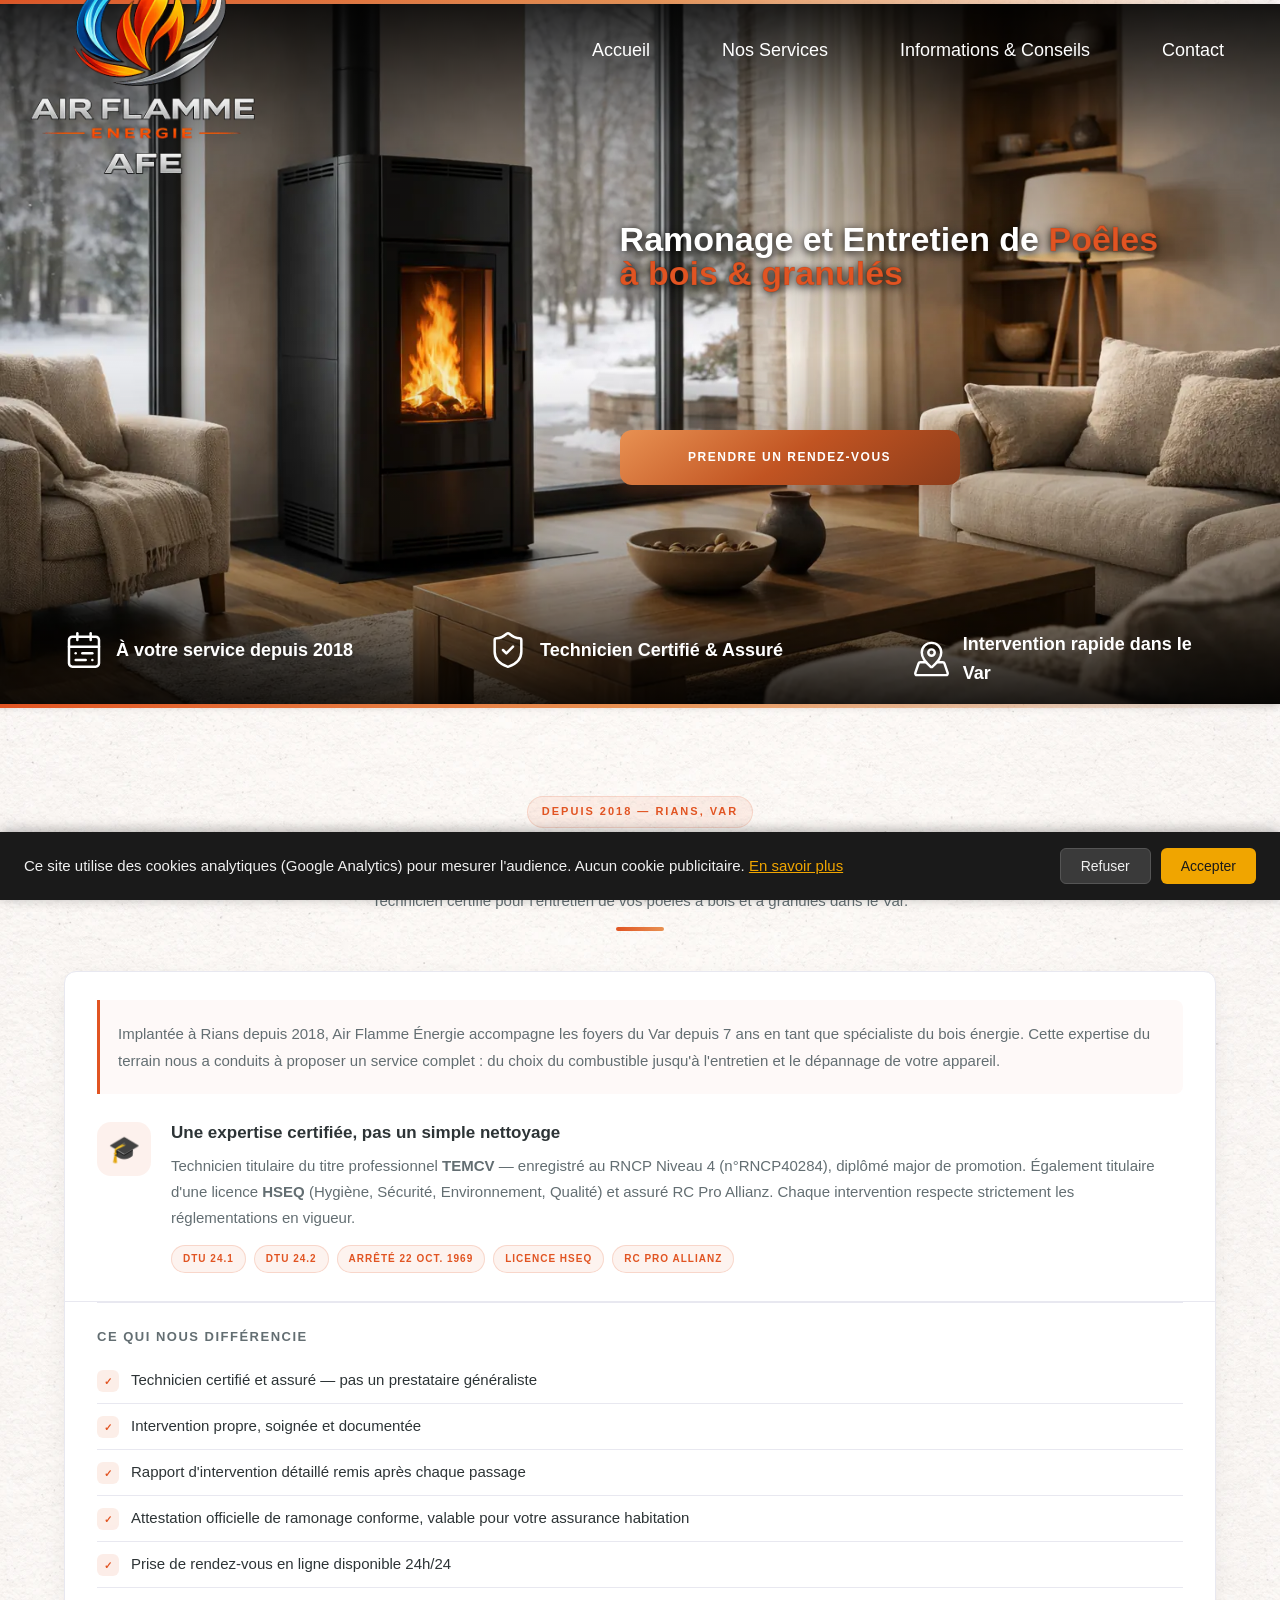
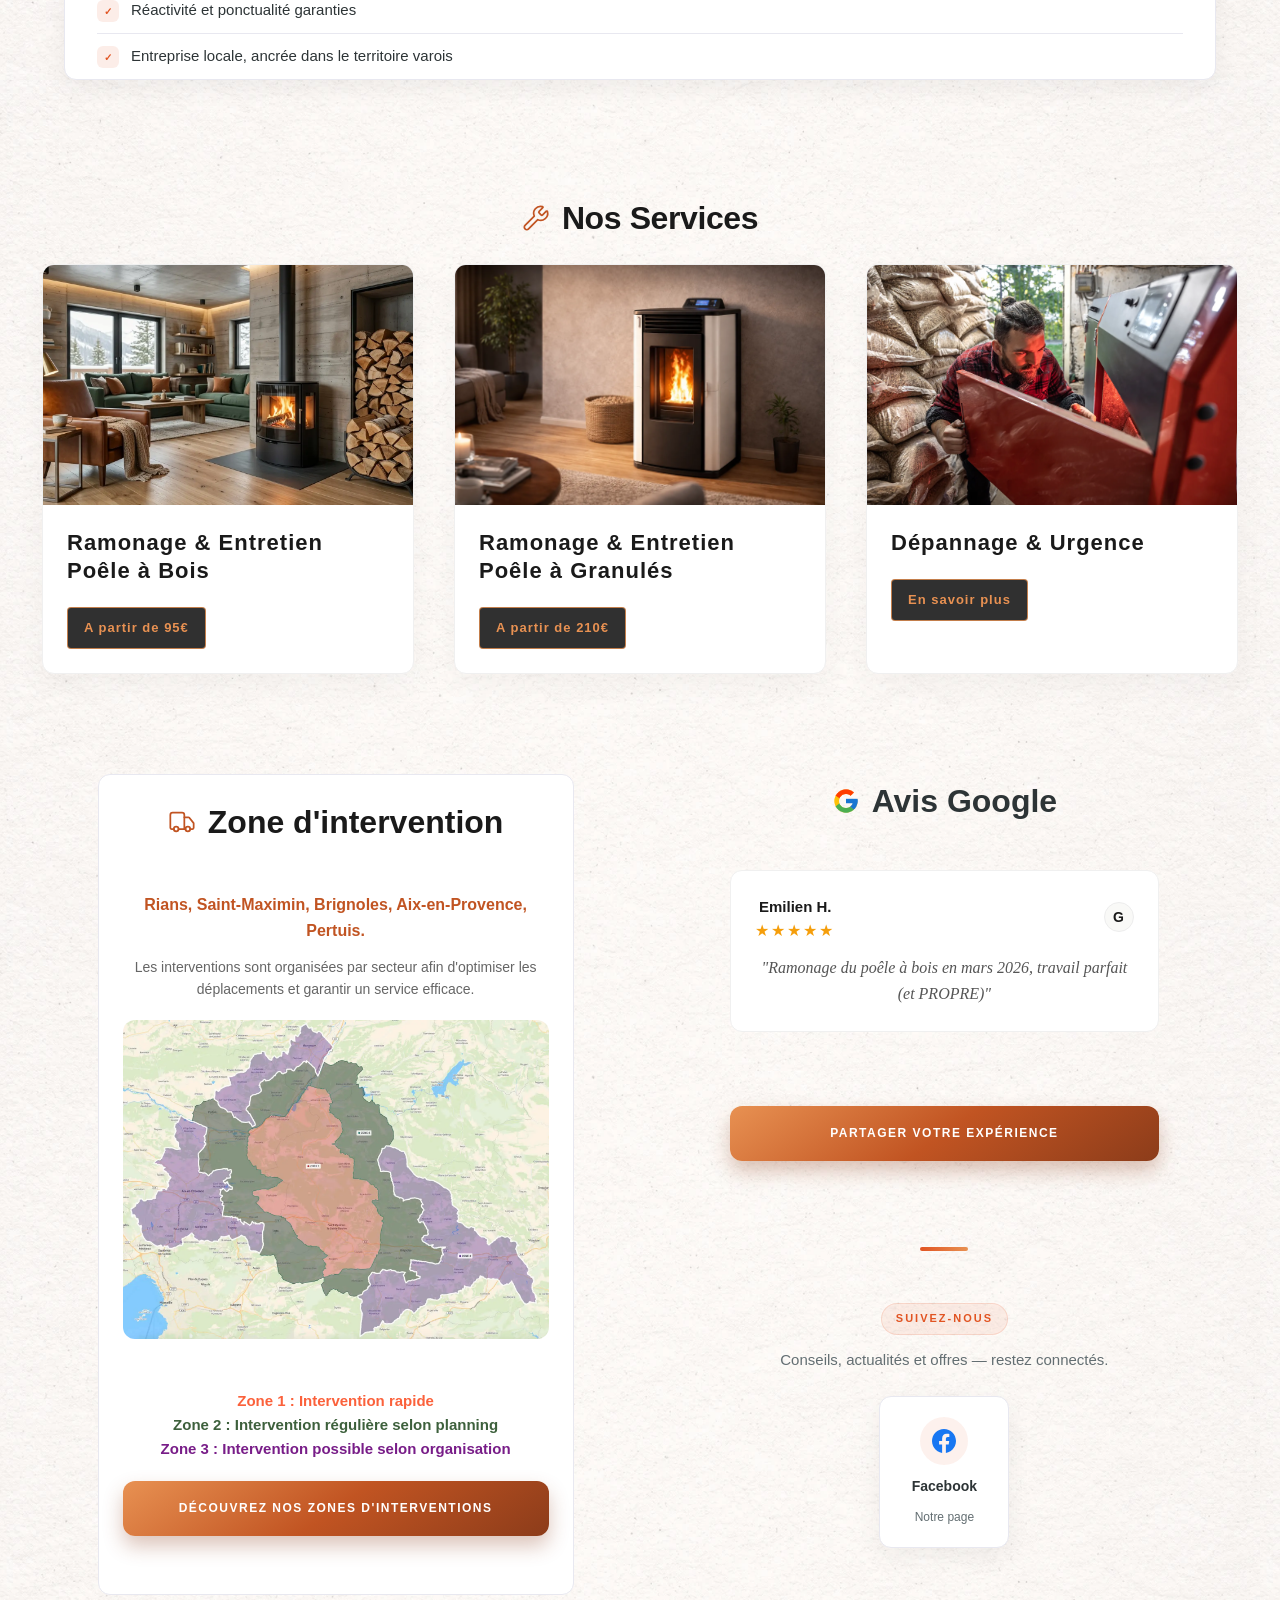
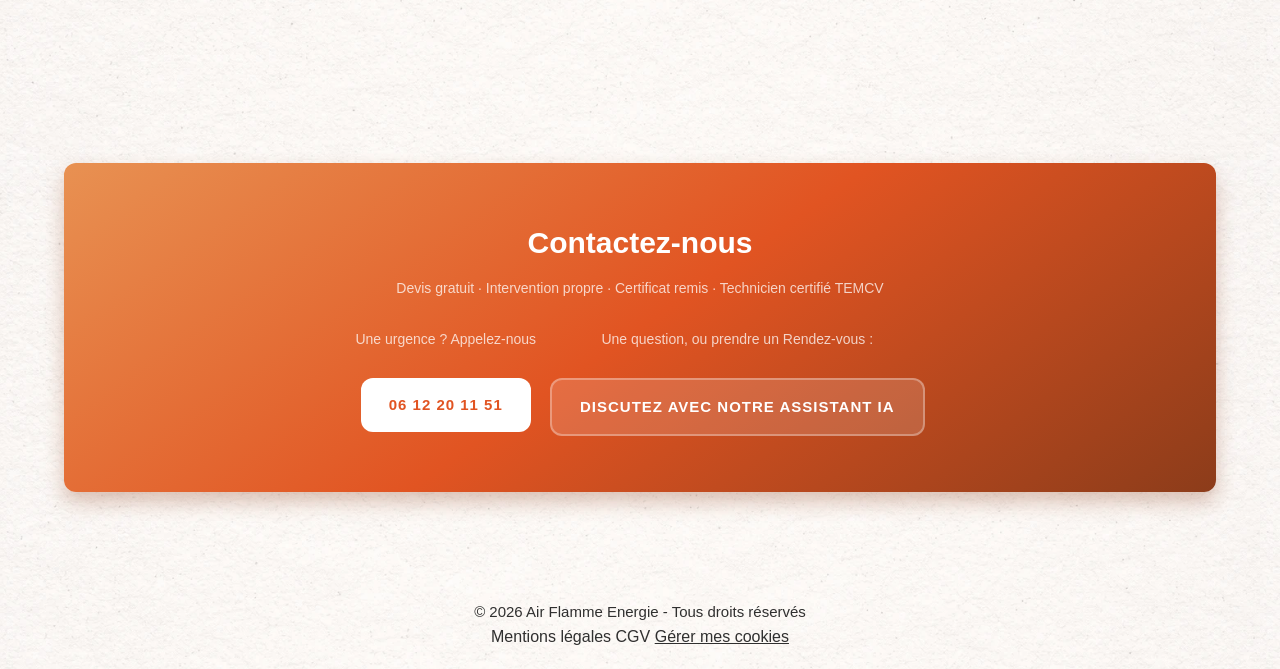
==== index.html @ 43561077 "clarification prix" ====
<!DOCTYPE html>
<html lang="fr">

<head>

<meta charset="UTF-8">
<meta name="viewport" content="width=device-width, initial-scale=1.0">

<!-- TITLE & META -->
<title>Air Flamme Énergie | Ramonage & Entretien Poêle à Bois et Granulés — Var (83)</title>
<meta name="description" content="Technicien certifié TEMCV dans le Var. Ramonage et entretien poêle à bois et granulés à Saint-Maximin, Rians, Brignoles. Certificat remis après intervention. Devis gratuit — 06 12 20 11 51">
<meta name="robots" content="index, follow">
<meta name="author" content="Air Flamme Énergie">
<meta name="keywords" content="ramonage Var, entretien poêle bois granulés, ramoneur Saint-Maximin, ramoneur Brignoles, ramoneur Rians, technicien TEMCV 83">

<!-- CANONICAL -->
<link rel="canonical" href="https://www.airflammeenergie.fr/" />

<!-- OPEN GRAPH (partage Facebook, WhatsApp, LinkedIn) -->
<meta property="og:type" content="website">
<meta property="og:locale" content="fr_FR">
<meta property="og:site_name" content="Air Flamme Énergie">
<meta property="og:title" content="Air Flamme Énergie | Ramonage Poêle à Bois et Granulés — Var (83)">
<meta property="og:description" content="Technicien certifié TEMCV dans le Var. Ramonage et entretien poêle à bois et granulés. Devis gratuit — 06 12 20 11 51">
<meta property="og:url" content="https://www.airflammeenergie.fr/">
<meta property="og:image" content="https://www.airflammeenergie.fr/assets/images/og-image.webp">
<meta property="og:image:width" content="1200">
<meta property="og:image:height" content="630">
<meta property="og:image:alt" content="Air Flamme Énergie - Ramonage et entretien poêle à bois et granulés dans le Var">

<!-- TWITTER CARD -->
<meta name="twitter:card" content="summary_large_image">
<meta name="twitter:title" content="Air Flamme Énergie | Ramonage Poêle à Bois et Granulés — Var (83)">
<meta name="twitter:description" content="Technicien certifié TEMCV dans le Var. Ramonage et entretien poêle à bois et granulés. Devis gratuit — 06 12 20 11 51">
<meta name="twitter:image" content="https://www.airflammeenergie.fr/assets/images/og-image.webp">

<!-- FAVICON -->
<link rel="icon" type="image/png" href="assets/icons/logo-favicon-airflamme.png">
<link rel="apple-touch-icon" href="assets/icons/appletouch-icon-airflamme.png">

<!-- CSS -->
<link rel="stylesheet" href="css/style.css">
<link rel="stylesheet" href="css/layout.css">
<link rel="stylesheet" href="css/components.css">
<link rel="stylesheet" href="css/responsive.css">

<!-- JSON-LD — LocalBusiness (Schema.org) -->
<script type="application/ld+json">
{
"@context": "https://schema.org",
"@type": "LocalBusiness",
"name": "Air Flamme Énergie",
"description": "Ramonage et entretien de poêles à bois et granulés dans le Var. Technicien certifié TEMCV RNCP Niveau 4. Certificat de ramonage conforme remis après chaque intervention.",
"url": "https://www.airflammeenergie.fr",
"telephone": "+33612201151",
"email": "contact@airflamme.fr",
"image": "https://www.airflammeenergie.fr/assets/images/og-image.webp",
"logo": "https://www.airflammeenergie.fr/assets/icons/logo-airflamme-horizontal.webp",
"address": {
    "@type": "PostalAddress",
    "streetAddress": "330 route de Pourrières",
    "addressLocality": "Rians",
    "postalCode": "83560",
    "addressCountry": "FR"
},
"geo": {
    "@type": "GeoCoordinates",
    "latitude": 43.6089,
    "longitude": 5.9167
},
"areaServed": [
    {"@type": "City", "name": "Rians"},
    {"@type": "City", "name": "Saint-Maximin-la-Sainte-Baume"},
    {"@type": "City", "name": "Brignoles"},
    {"@type": "City", "name": "Pertuis"},
    {"@type": "City", "name": "Aix-en-Provence"},
    {"@type": "AdministrativeArea", "name": "Var"}
],
"priceRange": "€€",
"knowsAbout": [
    "Ramonage de conduits de fumée",
    "Entretien poêle à bois",
    "Entretien poêle à granulés",
    "Dépannage appareils à combustion",
    "Certification TEMCV RNCP Niveau 4"
],
"openingHoursSpecification": [{
    "@type": "OpeningHoursSpecification",
    "dayOfWeek": ["Monday","Tuesday","Wednesday","Thursday","Friday"],
    "opens": "08:00",
    "closes": "18:00"
}],
"hasOfferCatalog": {
    "@type": "OfferCatalog",
    "name": "Services de ramonage et entretien",
    "itemListElement": [
    {
        "@type": "Offer",
        "itemOffered": {
        "@type": "Service",
        "name": "Entretien Poêle à Bois",
        "description": "Ramonage et entretien complet poêle à bois, insert, foyer fermé, cuisinière. Certificat de ramonage conforme remis."
        },
        "price": "95",
        "priceCurrency": "EUR"
    },
    {
        "@type": "Offer",
        "itemOffered": {
        "@type": "Service",
        "name": "Entretien Poêle à Granulés",
        "description": "Entretien complet poêle à pellets toutes marques, ramonage inclus, certificat remis."
        },
        "price": "210",
        "priceCurrency": "EUR"
    },
    {
        "@type": "Offer",
        "itemOffered": {
        "@type": "Service",
        "name": "Dépannage & Diagnostic",
        "description": "Diagnostic et réparation de pannes sur poêles à bois et granulés, toutes marques."
        },
        "priceSpecification": {
        "@type": "PriceSpecification",
        "description": "Devis gratuit, déplacement et diagnostic facturés"
        }
    }
    ]
},
"sameAs": [
    "https://www.google.com/maps/place/?q=place_id:0x12c97f58e022799b:0x99cba360c6efefdb"
    "https://www.facebook.com/airflamme"
]
}
</script>

<!-- COOKIES -->
<script src="js/cookies.js" defer></script>

</head>

    <body>

        <!-- HEADER -->

        <header>
            <a href="index.html" class="logo">
                <picture>
                    <source srcset="assets/icons/logo-airflamme-horizontal.webp" media="(min-width: 768px)">
                    <img src="assets/icons/logo-airflamme-vertical.webp" alt="air flamme energie - expert ramonneur">
                </picture>
            </a>

            <nav class="navbar">
                <ul class="nav-menu" id="nav-menu">
                    <li><a href="index.html">Accueil</a></li>
                    <li><a href="pages/nos-services/index.html">Nos Services</a></li>
                    <li><a href="pages/informations-et-conseils/index.html">Informations & Conseils</a></li>
                    <li><a href="pages/contact/index.html">Contact</a></li>
                </ul>
            </nav>

            <button class="burger-btn" id="burger-btn" aria-label="Ouvrir le menu" aria-expanded="false">
                <span></span>
                <span></span>
                <span></span>
            </button>
        </header>

        <main>
            <!-- HERO -->
            <div class="accent-bar"></div>
            <section class="hero" class="infos-hero">
                <div class="hero-content">
                    <h1 class="hero-title">
                        Ramonage et Entretien de
                        <span>Poêles à bois & granulés</span>
                    </h1>

                    <div class="hero-actions">
                        <a class="btn" href="pages/contact/index.html">Prendre un rendez-vous</a>
                    </div>
                </div>

                <section class="container features">

                    <div class="feature">
                        <div class="feature-icons">
                            <img src="assets/icons/calendar-range.svg" alt="icon calendar">
                        </div>
                        <div class="txt-feature">
                            <h3>À votre service depuis 2018</h3>
                        </div>
                    </div>

                    <div class="feature">
                        <div class="feature-icons">
                            <img src="assets/icons/shield-check.svg" alt="icon shield">
                        </div>
                        <div class="txt-feature">
                            <h3>Technicien Certifié & Assuré</h3>
                        </div>
                    </div>

                    <div class="feature">
                        <div class="feature-icons">
                            <img src="assets/icons/map-pinned.svg" alt="icon map">
                        </div>
                        <div class="txt-feature">
                            <h3>Intervention rapide dans le Var</h3>
                        </div>
                    </div>
                </section>
            </section>
            <div class="accent-bar"></div>

            <!-- SECTION PRÉSENTATION -->
            <section class="container section-wrap pres-section">
                <div class="section-header">
                    <span class="section-tag">Depuis 2018 — Rians, Var</span>
                    <h2>Air Flamme Énergie — <span>Expert ramonage & entretien</span></h2>
                    <p>Technicien certifié pour l'entretien de vos poêles à bois et à granulés dans le Var.</p>
                    <div class="title-bar"></div>
                </div>

                <div class="pres-card" itemscope itemtype="https://schema.org/LocalBusiness">

                    <!-- Intro -->
                    <p class="pres-intro" itemprop="description">
                        Implantée à Rians depuis 2018, Air Flamme Énergie accompagne les foyers du Var depuis 7 ans en tant que spécialiste du bois énergie. Cette expertise du terrain nous a conduits à proposer un service complet : du choix du combustible jusqu'à l'entretien et le dépannage de votre appareil.
                    </p>

                    <!-- Bloc certification -->
                    <div class="pres-block">
                        <div class="pres-block-icon" aria-hidden="true">🎓</div>
                        <div class="pres-block-body">
                            <h3>Une expertise certifiée, pas un simple nettoyage</h3>
                            <p>Technicien titulaire du titre professionnel <strong>TEMCV</strong> — enregistré au RNCP Niveau 4 
                            (n°RNCP40284), diplômé major de promotion. Également titulaire d'une licence <strong>HSEQ</strong> 
                            (Hygiène, Sécurité, Environnement, Qualité) et assuré RC Pro Allianz. Chaque intervention respecte strictement les réglementations en vigueur.</p>
                            <div class="pres-badges">
                                <span class="pres-badge">DTU 24.1</span>
                                <span class="pres-badge">DTU 24.2</span>
                                <span class="pres-badge">Arrêté 22 oct. 1969</span>
                                <span class="pres-badge">Licence HSEQ</span>
                                <span class="pres-badge">RC Pro Allianz</span>
                            </div>
                        </div>
                    </div>

                    <hr class="pres-divider">

                    <!-- Ce qui nous différencie -->
                    <h3 class="pres-diff-title">Ce qui nous différencie</h3>
                    <ul class="pres-list">
                        <li><span class="pres-check" aria-hidden="true">✓</span>Technicien certifié et assuré — pas un prestataire généraliste</li>
                        <li><span class="pres-check" aria-hidden="true">✓</span>Intervention propre, soignée et documentée</li>
                        <li><span class="pres-check" aria-hidden="true">✓</span>Rapport d'intervention détaillé remis après chaque passage</li>
                        <li><span class="pres-check" aria-hidden="true">✓</span>Attestation officielle de ramonage conforme, valable pour votre assurance habitation</li>
                        <li><span class="pres-check" aria-hidden="true">✓</span>Prise de rendez-vous en ligne disponible 24h/24</li>
                        <li><span class="pres-check" aria-hidden="true">✓</span>Réactivité et ponctualité garanties</li>
                        <li><span class="pres-check" aria-hidden="true">✓</span>Entreprise locale, ancrée dans le territoire varois</li>
                    </ul>
                </div>
            </section>
            <!-- SERVICES -->

            <section class="services">
            
                <div class="title-services">
                    <div class="title-wrapper">
                        <img src="assets/icons/wrench.svg" alt="icon wrench" class="wrench-icon">
                        <h2 class="services-main-title">Nos Services</h2>
                    </div>
                </div>

                <div class="cards-wrapper">

                    <!-- SERVICE -->

                    <a href="pages/nos-services/index.html" class="service-card">

                        <div class="service-content">
                            <img src="assets/images/poele-bois.webp" alt="Ramonnage poêle à bois" loading="lazy" width="400" height="300">
                        </div>

                        <div class="service-info">
                            <h3 class="service-title">Ramonage & Entretien Poêle à Bois</h3>
                            <span class="price">A partir de 95€</span>
                        </div>

                    </a>

                    <!-- SERVICE -->

                    <a href="pages/nos-services/index.html" class="service-card">

                        <div class="service-content">
                            <img src="assets/images/poele-granule.webp" alt="Ramonnage poêle à granules" loading="lazy" width="400" height="300">

                        </div>

                        <div class="service-info">
                            <h3 class="service-title">Ramonage & Entretien Poêle à Granulés</h3>
                            <span class="price">A partir de 210€</span>
                        </div>

                    </a>

                    <!-- SERVICE -->

                    <a href="pages/nos-services/index.html" class="service-card">

                        <div class="service-content">
                            <img src="assets/images/technicien-intervention.webp" alt="Technicien en intervention" loading="lazy" width="400" height="300">
                        </div>

                        <div class="service-info">
                            <h3 class="service-title">Dépannage & Urgence</h3>
                            <span class="price">En savoir plus</span>
                        </div>
                    </a>
                </div>
            </section>


            <section class="desktop-split-layout">

                <!-- ZONE -->
                <section class="zone premium-section">
                    <div class="container zone-content">
                        <div class="zone-card">
                            <div class="inline-title-wrapper">
                                <img src="assets/icons/truck.svg" class="premium-icon" alt="icon truck">
                                <h2>Zone d'intervention</h2>
                            </div>
                            
                            <p class="highlight-cities">
                                Rians, Saint-Maximin, Brignoles, Aix-en-Provence, Pertuis.
                            </p>
                            <p class="text-muted">
                                Les interventions sont organisées par secteur afin d'optimiser les déplacements et garantir un service efficace.
                            </p>

                            <div class="map-var">
                                <img src="assets/images/carte-var.webp" alt="Carte zone d'intervention dans le Var" loading="lazy" width="600" height="400">
                            </div>

                            <div class="zone-perim">
                                
                                <p class="zone1">Zone 1 : Intervention rapide</p>
                                <p class="zone2">Zone 2 : Intervention régulière selon planning</p>
                                <p class="zone3">Zone 3 : Intervention possible selon organisation</p>

                                <a class="btn" href="pages/contact/index.html#zone-inter">découvrez nos zones d'interventions</a>
                            </div>
                        </div>
                    </div>
                </section>

                <!-- TESTIMONIALS -->

                <section class="testimonials premium-section">
                    <div class="container">
                        
                        <div class="section-header">
                            <div class="inline-title-wrapper">
                                <img src="assets/icons/icon google.png" class="premium-icon" alt="icon badge check">
                                <h2>Avis Google</h2>
                            </div>

                            <ul class="testimonial-grid">
                                
                                <li class="testimonial-item">
                                    <article class="testimonial-card">
                                        <div class="testimonial-header">
                                            <figure class="testimonial-user">
                                                <figcaption class="user-info">
                                                    <strong>Emilien H.</strong>
                                                    <div class="stars" role="img" aria-label="5 étoiles sur 5">
                                                        <span aria-hidden="true">★★★★★</span>
                                                    </div>
                                                </figcaption>
                                            </figure>
                                            <span class="google-badge" aria-hidden="true">G</span> 
                                        </div>
                                        <blockquote class="testimonial-text">
                                            <p>"Ramonage du poêle à bois en mars 2026, travail parfait (et PROPRE)"</p>
                                        </blockquote>
                                    </article>
                                </li>
                            <!--

                                <li class="testimonial-item">
                                    <article class="testimonial-card">
                                        <div class="testimonial-header">
                                            <figure class="testimonial-user">
                                                <img src="" alt="Photo de Sophie D." loading="lazy" width="48" height="48">
                                                <figcaption class="user-info">
                                                    <strong>Sophie D.</strong>
                                                    <div class="stars" role="img" aria-label="5 étoiles sur 5">
                                                        <span aria-hidden="true">★★★★★</span>
                                                    </div>
                                                </figcaption>
                                            </figure>
                                            <span class="google-badge" aria-hidden="true">G</span>
                                        </div>
                                        <blockquote class="testimonial-text">
                                            <p>"Travail soigné, je suis très satisfaite."</p>
                                        </blockquote>
                                    </article>
                                </li>
                            </ul>
                            -->

                            <div class="exp-action">
                                <a class="btn" href="https://www.google.com/search?sca_esv=52ef59f19557e67d&si=AL3DRZEsmMGCryMMFSHJ3StBhOdZ2-6yYkXd_doETEE1OR-qOYk616eAifXXia5OUUxE3U9k6UPntfvb4KqiWyxkUoZ9tZBvYVr56PYVTcsZWQHyB9H8wUVDkLfHjzPNC9e0OVTAKG3RNyVh3RBN9j8A5lQaKUuuLA%3D%3D&q=Air+Flamme+%C3%89nergie+Avis&sa=X&ved=2ahUKEwi28u68ufOTAxU8P_sDHRR_MicQ0bkNegQIOxAH&biw=920&bih=873&dpr=2" target="_blank" rel="noopener" aria-label="Partager votre expérience sur Google">
                                    Partager votre expérience
                                </a>
                            </div>

                            <!-- ── RÉSEAUX SOCIAUX ── -->
                            <div class="social-divider"></div>

                            <div class="social-inner">
                                <span class="section-tag">Suivez-nous</span>
                                <p class="social-sub">Conseils, actualités et offres — restez connectés.</p>
                            </div>

                            <div class="social-cards">

                                <a href="https://www.facebook.com/airflamme" target="_blank" rel="noopener" class="social-card" aria-label="Suivez-nous sur Facebook">
                                    <div class="social-icon fb">
                                        <img src="assets/icons/facebook.svg" alt="" aria-hidden="true" width="24" height="24">
                                    </div>
                                    <span class="social-card-name">Facebook</span>
                                    <span class="social-card-hint">Notre page</span>
                                </a>
                                
                                <!--
                                <a href="https://www.instagram.com/airflammeenergie" target="_blank" rel="noopener" class="social-card" aria-label="Suivez-nous sur Instagram">
                                    <div class="social-icon ig">
                                        <img src="assets/icons/instagram.svg" alt="" aria-hidden="true" width="24" height="24">
                                    </div>
                                    <span class="social-card-name">Instagram</span>
                                    <span class="social-card-hint">Nos réalisations</span>
                                </a>

                                <a href="https://www.google.com/search?q=Air+Flamme+%C3%89nergie+Avis" target="_blank" rel="noopener" class="social-card" aria-label="Voir nos avis Google">
                                    <div class="social-icon gmap">
                                        <img src="assets/icons/icon google.png" alt="" aria-hidden="true" width="24" height="24">
                                    </div>
                                    <span class="social-card-name">Google</span>
                                    <span class="social-card-hint">Nos avis ★★★★★</span>
                                </a>
                                -->
                            </div>

                            <!-- ── FIN RÉSEAUX SOCIAUX ── -->

                        </div>
                    </div>
                </section>
            </section>
            
                <!-- CONTACT -->

            <section class="section-wrap light-bg">
                <div class="container">
                    <div class="cta-band">
                        <h2>Contactez-nous</h2>
                        <p>Devis gratuit · Intervention propre · Certificat remis · Technicien certifié TEMCV</p>
                        <div class="cta-buttons">
                            <div>
                                <p class="text-muted">Une urgence ? Appelez-nous </p>
                                <a href="tel:+33612201151" class="btn-white">06 12 20 11 51</a>
                            </div>
                            <div>
                                <p class="text-muted">Une question, ou prendre un Rendez-vous : </p>
                                <a href="pages/contact/index.html" class="btn-ghost">Discutez avec notre assistant IA</a>
                            </div>
                        </div>
                    </div>
                </div>
            </section>
        </main>

        <!-- FOOTER -->

        <footer>
            <p>© 2026 Air Flamme Energie - Tous droits réservés</p>
            <a href="pages/mentions-legales/">Mentions légales</a>
            <a href="pages/cgv/">CGV</a>
            <button onclick="resetCookieConsent()" style="background:none;border:none;color:inherit;font-size:inherit;cursor:pointer;text-decoration:underline;padding:0;font-family:inherit;">Gérer mes cookies</button>
        </footer>

        <script src="js/burger.js"></script>

        <!-- WIDGET LÉA — BULLE DISCRÈTE -->
        <script
        src="https://limova-web-sltj.onrender.com/scripts/chatbot-loader.js"
        data-connection-id="f43f6b8c-7ca1-4249-8f1b-59e5aa2eded3">
        </script>

    </body>

</html>
---- css/style.css ----
/* ============================================================
   STYLE.CSS — Base globale (variables, reset, typographie)
   Mobile-first · Sans doublons
   ============================================================ */


/* ── RESET ── */

*, *::before, *::after {
    box-sizing: border-box;
    margin: 0;
    padding: 0;
}

html, body {
    overflow-x: hidden;
}

body {
    font-family: "Segoe UI", Arial, sans-serif;
    background-image: url(../assets/images/background-light.webp);
    background-repeat: repeat;
    background-size: 1260px auto;
    background-color: var(--light);
    color: #333;
    line-height: 1.6;
}

/* Corrige le chatbot (iframe injectée) */
iframe[src*="embeddedChatbot"] {
    position: fixed !important;
    right: 8px !important;
    left: auto !important;
    width: min(90vw, 444px) !important;
    max-width: calc(100% - 16px) !important;
    clip-path: none !important;
    transform: translateX(0) !important;
}


/* ── VARIABLES ── */

:root {
    --primary:      #e89152;
    --secondary:    #e15422;
    --tertiary:     #8c3c1a;
    --dark:         rgba(26, 26, 26, 0.9);
    --dark-solid:   #1a1a1a;
    --light:        #ffffff;
    --grey:         #f1f1f1;
    --text-main:    #2d3436;
    --text-muted:   #636e72;
    --bg-color:     #fcfcfc;
    --card-bg:      #ffffff;
    --radius:       12px;
    --shadow-soft:  0 8px 24px rgba(0, 0, 0, 0.06);
    --shadow-hover: 0 12px 32px rgba(0, 0, 0, 0.1);
    --green:        #00C896;
    --gold:         #FFB800;
    --border:       #E8E8F0;
    --google-yellow: #FBBC05;
}


/* ── CONTAINER ── */

.container {
    width: 92%;
    margin: auto;
}


/* ── TYPOGRAPHIE ── */

h1 { font-size: 28px; font-weight: bold; }
h2 { font-size: 20px; margin: 0; }
h3 { font-size: 18px; white-space: wrap; }
p  { font-size: 15px; }


/* ── LIENS ── */

a {
    text-decoration: none;
    color: inherit;
}


/* ── IMAGES ── */

img {
    width: 100%;
    display: block;
}
---- css/layout.css ----
/* ============================================================
   LAYOUT.CSS — Structure des pages et sections
   ============================================================ */


/* ── HEADER ── */

header {
    position: absolute;
    width: 100%;
    display: flex;
    justify-content: space-between;
    align-items: center;
    z-index: 100;
}

.navbar {
    display: flex;
    justify-content: flex-end;
    margin-right: 20px;
    width: 100%;
}

.nav-menu {
    display: none;
    list-style: none;
    white-space: nowrap;
    width: 100%;
}

.nav-menu a {
    text-decoration: none;
    color: white;
}


/* ── BURGER BUTTON ── */

.burger-btn {
    display: flex;
    flex-direction: column;
    justify-content: center;
    align-items: center;
    gap: 5px;
    width: 44px;
    height: 44px;
    background: rgba(0, 0, 0, 0.45);
    border: 1px solid rgba(255, 255, 255, 0.2);
    border-radius: var(--radius);
    cursor: pointer;
    z-index: 200;
    flex-shrink: 0;
    margin-right: 16px;
    /* Pas affiché sur desktop — géré dans responsive.css */
}

.burger-btn span {
    display: block;
    width: 22px;
    height: 2px;
    background: white;
    border-radius: 2px;
    transition: transform 0.3s ease, opacity 0.3s ease;
    transform-origin: center;
}

/* État ouvert : croix */
.burger-btn.is-open span:nth-child(1) { transform: translateY(7px) rotate(45deg); }
.burger-btn.is-open span:nth-child(2) { opacity: 0; transform: scaleX(0); }
.burger-btn.is-open span:nth-child(3) { transform: translateY(-7px) rotate(-45deg); }


/* ── NAV MOBILE (panneau plein écran) ── */

@media (max-width: 767px) {

    /* Masque le burger sur tablette/desktop — affiché uniquement mobile */
    .burger-btn { display: flex; }

    .nav-menu {
        /* Panneau qui glisse depuis la droite */
        position: fixed;
        top: 0;
        right: 0;
        height: 100dvh;
        width: min(280px, 80vw);
        background: rgba(20, 20, 20, 0.97);
        backdrop-filter: blur(12px);
        -webkit-backdrop-filter: blur(12px);
        display: flex !important;          /* toujours dans le DOM */
        flex-direction: column;
        justify-content: center;
        align-items: flex-start;
        gap: 0;
        padding: 40px 32px;
        z-index: 150;
        /* État fermé */
        transform: translateX(100%);
        transition: transform 0.35s cubic-bezier(0.4, 0, 0.2, 1);
        white-space: normal;
    }

    .nav-menu.is-open {
        transform: translateX(0);
    }

    .nav-menu li {
        width: 100%;
        border-bottom: 1px solid rgba(255, 255, 255, 0.08);
    }

    .nav-menu li:first-child { border-top: 1px solid rgba(255, 255, 255, 0.08); }

    .nav-menu a {
        display: block;
        padding: 18px 0;
        font-size: 17px;
        font-weight: 600;
        color: rgba(255, 255, 255, 0.9);
        letter-spacing: 0.3px;
        transition: color 0.2s ease, padding-left 0.2s ease;
    }

    .nav-menu a:hover,
    .nav-menu a:focus {
        color: var(--primary);
        padding-left: 6px;
    }

    /* Overlay sombre derrière le panneau */
    .nav-menu::before {
        content: '';
        position: fixed;
        inset: 0;
        background: rgba(0, 0, 0, 0.5);
        z-index: -1;
        opacity: 0;
        transition: opacity 0.35s ease;
        pointer-events: none;
    }

    .nav-menu.is-open::before {
        opacity: 1;
        pointer-events: auto;
    }
}


/* ── HERO (accueil) ── */

.hero {
    background-image: linear-gradient(
        rgba(0, 0, 0, 0.85) 0%,
        rgba(0, 0, 0, 0.3) 20%,
        rgba(0, 0, 0, 0) 50%,
        rgba(0, 0, 0, 0.3) 80%,
        rgba(0, 0, 0, 0.85) 100%
    ), url("../assets/images/salon-hiver-hero.webp");
    background-repeat: no-repeat;
    background-size: cover;
    background-position: center;
    width: 100%;
    color: white;
    display: flex;
    flex-direction: column;
    justify-content: space-between;
    text-align: left;
    gap: 30px;
    padding-bottom: 20px;
    min-height: 550px;
    box-shadow: 0 2px 8px rgba(125, 125, 125, 0.4);
    box-sizing: border-box;
    z-index: 1;
    overflow: hidden;
}

.hero-content {
    display: flex;
    flex-direction: column;
    justify-content: space-around;
    align-items: flex-end;
    padding: 18px;
    margin-top: 82px;
    width: 100%;
    gap: 20px;
}

.hero-content p {
    color: rgba(255,255,255,0.6);
    font-size: .95rem;
    line-height: 24px;
    max-width: 320px;
    padding: 0.5rem;
}

.hero-title {
    text-align: center;
    line-height: 34px;
    text-shadow: 0 2px 8px rgba(0, 0, 0, 1);
}

.hero-title span {
    color: var(--secondary);
    text-shadow: 0 2px 8px rgba(0, 0, 0, 1);
    -webkit-text-stroke: 1px rgba(0, 0, 0, 0.1);
}

.hero-actions {
    margin-top: 40px;
    display: flex;
    flex-direction: column;
    justify-content: center;
}

.hero-actions p {
    color: white;
    font-size: 16px;
    margin-bottom: 12px;
}   

/* Hero services */
.hero.services-hero {
    background-image:
        linear-gradient(
            rgba(0, 0, 0, 0.85) 0%,
            rgba(0, 0, 0, 0.3)  20%,
            rgba(0, 0, 0, 0)    50%,
            rgba(0, 0, 0, 0.3)  80%,
            rgba(0, 0, 0, 0.85) 100%
        ),
        url("../assets/images/services-hero.webp");
}

/* Pastille de catégorie hero */
.hero-tag {
    display: inline-block;
    background: rgba(232, 145, 82, 0.18);
    color: var(--primary);
    font-size: 11px;
    font-weight: 700;
    letter-spacing: 2px;
    text-transform: uppercase;
    padding: 6px 16px;
    border-radius: var(--radius);
    border: 1px solid rgba(232, 145, 82, 0.3);
    margin-bottom: 16px;
}

/* Badges d'accroche */
.hero-badges {
    display: flex;
    gap: 10px;
    flex-wrap: wrap;
    margin-top: 8px;
}

.hero-badge {
    background: rgba(255, 255, 255, 0.09);
    border: 1px solid rgba(255, 255, 255, 0.15);
    color: rgba(255, 255, 255, 0.85);
    font-size: 12px;
    font-weight: 600;
    padding: 7px 14px;
    border-radius: var(--radius);
}

/* Trait coloré sous le hero */
.accent-bar {
    width: 100%;
    height: 4px;
    background: linear-gradient(90deg, var(--secondary), var(--primary), transparent);
}

/* Hero contact (fond sombre uni) */
.hero-contact {
    background: var(--dark);
    padding: 80px 20px 90px;
    text-align: center;
    position: relative;
    overflow: hidden;
}

.hero-contact::before {
    content: '';
    position: absolute;
    top: -100px; right: -100px;
    width: 500px; height: 500px;
    background: radial-gradient(circle, rgba(232, 145, 82, 0.10) 0%, transparent 70%);
    border-radius: 50%;
}

.hero-contact-inner {
    position: relative;
    z-index: 1;
    max-width: 700px;
    margin: 0 auto;
}

.hero-contact-inner .hero-tag {
    background: rgba(232, 145, 82, 0.15);
    color: var(--primary);
    border-color: rgba(232, 145, 82, 0.25);
    margin-bottom: 20px;
}

.hero-contact-inner h1 {
    font-size: clamp(28px, 5vw, 50px);
    font-weight: 800;
    color: var(--light);
    line-height: 1.15;
    margin-bottom: 18px;
}

.hero-contact-inner h1 span { color: var(--secondary); }

.hero-contact-inner p {
    font-size: 16px;
    color: rgba(255, 255, 255, 0.60);
    line-height: 1.7;
}

/* ── SECTION PRÉSENTATION ── */

.pres-section {

    padding: 40px 16px;   /* 16px mobile, augmente en desktop */
}

.pres-card {
    background: var(--card-bg);
    border-radius: var(--radius);
    border: 1px solid var(--border);
    box-shadow: var(--shadow-soft);
    width: 100%;
    margin: 0 auto;       /* centrage automatique */
    overflow: hidden;
}

/* Intro */
.pres-intro {
    font-size: 15px;
    color: var(--text-muted);
    line-height: 1.8;
    padding: 28px 24px 0;
    border-left: 3px solid var(--secondary);
    margin: 24px 20px 0;
    background: rgba(225, 84, 34, 0.03);
    border-radius: 0 8px 8px 0;
    padding: 20px 20px 20px 18px;
}

/* Blocs icon + texte */
.pres-block {
    display: flex;
    gap: 16px;
    align-items: flex-start;
    padding: 24px 20px;
    border-bottom: 1px solid var(--border);
}

.pres-block-icon {
    font-size: 28px;
    flex-shrink: 0;
    width: 48px;
    height: 48px;
    background: rgba(225, 84, 34, 0.08);
    border-radius: 12px;
    display: flex;
    align-items: center;
    justify-content: center;
    line-height: 1;
}

.pres-block-body h3 {
    font-size: 16px;
    font-weight: 800;
    color: var(--text-main);
    margin-bottom: 8px;
    line-height: 1.3;
}

.pres-block-body p {
    font-size: 14px;
    color: var(--text-muted);
    line-height: 1.75;
}

/* Badges */
.pres-badges {
    display: flex;
    flex-wrap: wrap;
    gap: 8px;
    margin-top: 14px;
}

.pres-badge {
    display: inline-block;
    background: rgba(225, 84, 34, 0.07);
    color: var(--secondary);
    font-size: 10px;
    font-weight: 700;
    letter-spacing: 1px;
    text-transform: uppercase;
    padding: 5px 11px;
    border-radius: 20px;
    border: 1px solid rgba(225, 84, 34, 0.18);
}

/* Séparateur */
.pres-divider {
    border: none;
    border-top: 1px solid var(--border);
    margin: 0 20px;
}

/* Titre Ce qui nous différencie */
.pres-diff-title {
    font-size: 13px;
    font-weight: 800;
    color: var(--text-muted);
    text-transform: uppercase;
    letter-spacing: 1.5px;
    padding: 20px 20px 8px;
}

/* Liste */
.pres-list {
    list-style: none;
    padding: 0 20px;
    margin-bottom: 0;
}

.pres-list li {
    font-size: 14px;
    color: var(--text-main);
    padding: 11px 0;
    display: flex;
    align-items: flex-start;
    gap: 12px;
    border-bottom: 1px solid var(--border);
    line-height: 1.5;
}

.pres-list li:last-child {
    border-bottom: none;
}

.pres-check {
    width: 22px;
    height: 22px;
    min-width: 22px;
    background: rgba(225, 84, 34, 0.10);
    border-radius: 6px;
    display: flex;
    align-items: center;
    justify-content: center;
    font-size: 10px;
    color: var(--secondary);
    font-weight: 800;
    margin-top: 1px;
}

/* Citation */
.pres-quote {
    background: var(--dark);
    padding: 20px 24px;
    margin-top: 0;
    text-align: center;
}


/* ── RESPONSIVE TABLETTE (≥ 480px) ── */
@media (min-width: 480px) {
    .pres-block-body h3 { font-size: 17px; }
    .pres-block-body p  { font-size: 15px; }
    .pres-list li       { font-size: 15px; }
    .pres-intro         { font-size: 15px; }
}

/* ── RESPONSIVE DESKTOP (≥ 768px) ── */
@media (min-width: 768px) {

    .pres-block  { padding: 28px 32px; gap: 20px; }
    .pres-intro  { margin: 28px 32px 0; }
    .pres-diff-title { padding: 24px 32px 10px; }
    .pres-list   { padding: 0 32px; }
    .pres-divider { margin: 0 32px; }
    .pres-quote  { padding: 24px 32px; }
    .pres-quote p { font-size: 18px; }

    .pres-block-icon {
        width: 54px;
        height: 54px;
        font-size: 26px;
        border-radius: 14px;
    }
}

/* ── FEATURES ── */

.features {
    display: flex;
    flex-direction: row;
    justify-content: space-around;
    align-items: flex-start;
    margin-bottom: 6px;
    gap: 16px;
}

.feature {
    display: flex;
    flex-direction: column;
    text-align: center;
    white-space: normal;   /* était nowrap — causait les titres coupés sur tablette */
}

.feature img { height: 40px; }
.feature h3  { font-size: 14px; }

/* ── SERVICES (accueil) ── */

.services {
    padding: 20px 18px;
}

.title-services {
    display: flex;
    flex-direction: column;
    align-items: center;
    text-align: center;
}

.title-services p  { text-align: center; }
.title-services img { height: 60px; }

.title-wrapper {
    display: flex;
    flex-direction: row;
    align-items: center;
    justify-content: center;
    margin-bottom: 16px;
}

.wrench-icon {
    width: 28px;
    height: auto;
    margin-right: 12px;
    display: block;
    filter: brightness(0) saturate(100%) invert(38%) sepia(58%) rotate(347deg) brightness(91%) contrast(89%);
}

.services-main-title {
    font-size: 32px;
    font-weight: 700;
    color: #1A1A1A;
    margin: 0;
    line-height: 1;
    letter-spacing: -0.4px;
}

.services-intro {
    font-size: 15px;
    line-height: 24px;
    color: #666666;
    margin: 0 auto;
    max-width: 320px;
}

.visual-img {
    width: 100%;
    border-radius: 12px;
    overflow: hidden;
    margin-bottom: 1rem;
    aspect-ratio: 4 / 3;
    box-shadow: 0 4px 20px rgba(0, 0, 0, 0.4);
}

.visual-img img {
    width: 100%;
    height: 100%;
    object-fit: cover;
    display: block;
    transition: transform 0.4s ease;
}

.visual-img:hover img {
    transform: scale(1.04);
}

.visual-imgs {
    display: grid;
    grid-template-columns: repeat(2, 1fr);
    gap: 6px;
    border-radius: 12px;
    overflow: hidden;
    margin-bottom: 1rem;
    box-shadow: 0 4px 20px rgba(0, 0, 0, 0.4);
}

.visual-imgs img {
    width: 100%;
    aspect-ratio: 3 / 4;
    object-fit: cover;
    display: block;
    transition: transform 0.3s ease;
}

.visual-imgs img:hover {
    transform: scale(1.04);
}
.visual-img-single {
    border-radius: 12px;
    overflow: hidden;
    margin-bottom: 1rem;
    box-shadow: 0 4px 20px rgba(0, 0, 0, 0.4);
}

.visual-img-single img {
    width: 100%;
    aspect-ratio: 4 / 3;
    object-fit: cover;
    display: block;
    transition: transform 0.3s ease;
}

.visual-img-single img:hover {
    transform: scale(1.04);
}

.produit-img {
    border-radius: 10px;
    overflow: hidden;
    margin-bottom: 1rem;
    background: #1a1a1a; /* fond neutre si l'image a de la transparence */
}

.produit-img img {
    width: 100%;
    aspect-ratio: 1 / 1;
    object-fit: contain; /* "contain" pour voir le produit entier sans le couper */
    display: block;
    padding: 1rem;
    transition: transform 0.3s ease;
}

.produit-img img:hover {
    transform: scale(1.05);
}

/* ── SECTION WRAP (unifié — était dupliqué 3 fois) ── */

.section-wrap          { padding: 60px 20px; }
.section-wrap.dark-bg  { background: var(--dark); }


/* ── EN-TÊTE DE SECTION ── */

.section-header {
    display: flex;
    flex-direction: column;
    align-items: center;
    text-align: center;
    margin-bottom: 40px;
}

.section-tag {
    display: inline-block;
    background: rgba(225, 84, 34, 0.08);
    color: var(--secondary);
    font-size: 11px;
    font-weight: 700;
    letter-spacing: 2px;
    text-transform: uppercase;
    padding: 6px 14px;
    border-radius: 20px;
    border: 1px solid rgba(225, 84, 34, 0.15);
    margin-bottom: 12px;
}

.section-tag.dark {
    background: rgba(225, 84, 34, 0.20);
    border-color: rgba(225, 84, 34, 0.30);
}

.section-header h2 {
    font-size: clamp(22px, 3.5vw, 36px);
    font-weight: 800;
    color: var(--text-main);
    line-height: 1.2;
    margin-bottom: 10px;
}

.dark-bg .section-header h2 { color: var(--light); }
.section-header h2 span      { color: var(--secondary); }

.section-header p {
    font-size: 15px;
    color: var(--text-muted);
    max-width: 540px;
    margin: 0 auto;
    line-height: 1.7;
}

.dark-bg .section-header p { color: rgba(255, 255, 255, 0.50); }

/* Trait décoratif sous le titre */
.title-bar {
    width: 48px;
    height: 4px;
    background: linear-gradient(90deg, var(--secondary), var(--primary));
    margin: 14px auto 0;
    border-radius: 2px;
}


/* ── INLINE TITLE WRAPPER ── */

.inline-title-wrapper {
    display: flex;
    align-items: center;
    justify-content: center;
    width: fit-content;
    margin: 0 auto 20px auto;
    gap: 12px;
}

.inline-title-wrapper h2 {
    margin: 0;
    line-height: 1.2;
    white-space: normal;
    text-align: center;
    font-size: 32px;
}

.premium-icon {
    width: 28px;
    height: 28px;
    filter: brightness(0) saturate(100%) invert(38%) sepia(58%) rotate(347deg) brightness(91%) contrast(89%);
    display: block;
}

.premium-section {
    border-radius: var(--radius);
    padding: 60px 20px;
    overflow: hidden;
    width: 100%;
}

.zone.premium-section {
    padding: 60px 20px;
    min-height: 100%;
}

/* ── ZONE D'INTERVENTION ── */

.desktop-split-layout {
    display: grid;
    grid-template-columns: 1fr;
    gap: 40px;
    width: 92%;
    margin: 20px auto;
    padding: 0;
}

.map-var {
    border-radius: var(--radius);
    overflow: hidden;
    width: 100%;
    max-width: 560px;
    margin: 20px auto;
    aspect-ratio: 4 / 3;   /* ratio naturel d'une carte régionale */
}

.map-var img {
    width: 100%;
    height: 100%;
    object-fit: cover;
    object-position: center;
    display: block;
}

.zone-card h2 {
    font-size: 32px;
    color: #1A1A1A;
    margin: 0;
    white-space: normal;
    word-break: break-word;
}

.zone-card p { text-align: center; }

.highlight-cities {
    font-family: 'Inter', sans-serif;
    font-size: 16px;
    font-weight: 600;
    color: #C15422;
    line-height: 26px;
    margin-bottom: 12px;
}

.text-muted {
    font-family: 'Inter', sans-serif;
    font-size: 14px;
    color: #666666;
    font-weight: 300;
    line-height: 22px;
    margin: 0 0 10px;
}

/* Le conteneur contact (accueil) */
.contact-wrapper {
    background-color: rgb(34, 34, 34);
    color: var(--light);
    display: flex;
    justify-content: space-between;
    flex-direction: column;
    align-items: center;
    width: 100%;
    max-width: 450px;
    margin: 10px auto;
    padding: 40px 10px;
    border-radius: var(--radius);
}

.contact-content {
    display: flex;
    flex-direction: column;
}

.zone-perim {
    display: flex;
    flex-direction: column;
    padding: 30px 0 10px;
    font-weight: bold;
}

.zone1 { color: #fb613b; }
.zone2 { color: #3d603c; }
.zone3 { color: #781d88; }

.exp-action {
    display: flex;
    flex-direction: column;
    justify-content: center;
    padding: 30px 0 10px;
    font-weight: bold;
    width: 100%;
}

/* ── RÉSEAUX SOCIAUX ── */

.social-divider {
    width: 48px;
    height: 4px;
    background: linear-gradient(90deg, var(--secondary), var(--primary));
    border-radius: 2px;
    margin: 32px auto 28px;
}

.social-inner {
    width: 100%;
    text-align: center;
}

.social-eyebrow {
    display: inline-block;
    background: rgba(225, 84, 34, 0.08);
    color: var(--secondary);
    font-size: 11px;
    font-weight: 700;
    letter-spacing: 2px;
    text-transform: uppercase;
    padding: 6px 14px;
    border-radius: 20px;
    border: 1px solid rgba(225, 84, 34, 0.15);
    margin-bottom: 10px;
}

.social-sub {
    font-size: 14px;
    color: var(--text-muted);
    line-height: 1.7;
    margin-bottom: 20px;
}

.social-cards {
    display: flex;
    justify-content: center;
    gap: 16px;
    flex-wrap: wrap;
}

.social-card {
    display: flex;
    flex-direction: column;
    align-items: center;
    gap: 10px;
    padding: 1.25rem 1.5rem;
    background: var(--card-bg);
    border: 1px solid var(--border);
    border-radius: var(--radius);
    text-decoration: none;
    color: inherit;
    min-width: 130px;
    box-shadow: var(--shadow-soft);
    transition: transform 0.2s ease, box-shadow 0.2s ease, border-color 0.2s ease;
}

.social-card:hover {
    transform: translateY(-4px);
    box-shadow: var(--shadow-hover);
    border-color: var(--secondary);
}

.social-icon {
    width: 48px;
    height: 48px;
    border-radius: 50%;
    background: rgba(225, 84, 34, 0.08);
    display: flex;
    align-items: center;
    justify-content: center;
}

.social-icon img {
    width: 24px;
    height: 24px;
    display: block;
}

.social-card-name {
    font-size: 14px;
    font-weight: 700;
    color: var(--text-main);
}

.social-card-hint {
    font-size: 12px;
    color: var(--text-muted);
}

/* ── CARTES DE CONTACT ── */

.contact-card {
    background: var(--light);
    border-radius: 18px;
    border: 1px solid var(--border);
    padding: 24px 22px;
    display: flex;
    align-items: flex-start;
    gap: 16px;
    transition: all 0.3s ease;
    margin-bottom: 16px;
}

.contact-card:hover {
    border-color: var(--secondary);
    box-shadow: 0 8px 24px rgba(225, 84, 34, 0.08);
    transform: translateX(4px);
}

.contact-card.featured {
    background: var(--secondary);
    border-color: var(--secondary);
}

.contact-card-icon {
    width: 48px;
    height: 48px;
    border-radius: 14px;
    background: rgba(225, 84, 34, 0.10);
    display: flex;
    align-items: center;
    justify-content: center;
    font-size: 22px;
    flex-shrink: 0;
}

.contact-card.featured .contact-card-icon { background: rgba(255, 255, 255, 0.20); }

.contact-card-text h4 {
    font-size: 13px;
    font-weight: 700;
    color: var(--text-muted);
    text-transform: uppercase;
    letter-spacing: 1px;
    margin-bottom: 4px;
}

.contact-card.featured .contact-card-text h4 { color: rgba(255, 255, 255, 0.70); }

.contact-card-text a,
.contact-card-text p {
    font-size: 16px;
    font-weight: 700;
    color: var(--text-main);
    text-decoration: none;
}

.contact-card.featured .contact-card-text a,
.contact-card.featured .contact-card-text p { color: var(--light); }

.contact-card-text .sub {
    font-size: 12px;
    color: var(--text-muted);
    font-weight: 400;
    margin-top: 2px;
}

.contact-card.featured .contact-card-text .sub { color: rgba(255, 255, 255, 0.65); }

/* Ancienne structure contact (page accueil) */
.contact-card-header {
    display: flex;
    align-items: center;
    gap: 12px;
    margin-bottom: 12px;
}

.contact-card-header img {
    width: 20px;
    filter: brightness(0) saturate(100%) invert(38%) sepia(58%) rotate(347deg) brightness(91%) contrast(89%);
}

.contact-label {
    font-family: 'Inter', sans-serif;
    font-size: 13px;
    text-transform: uppercase;
    letter-spacing: 1px;
    color: #C15422;
    font-weight: 600;
}

.contact-value {
    display: block;
    font-family: 'Inter', sans-serif;
    font-size: 24px;
    font-weight: 700;
    color: #1A1A1A;
    text-decoration: none;
    margin-bottom: 8px;
}

.contact-value-alt {
    display: block;
    font-family: 'Playfair Display', serif;
    font-size: 20px;
    font-style: italic;
    color: #1A1A1A;
    margin-bottom: 8px;
}

.contact-value-small {
    display: block;
    font-family: 'Inter', sans-serif;
    font-size: 16px;
    font-weight: 600;
    color: #1A1A1A;
    margin-bottom: 8px;
    text-decoration: underline;
    text-decoration-color: rgba(193, 84, 34, 0.3);
}


/* ── GRILLE CONTACT PAGE ── */

.contact-grid {
    display: grid;
    grid-template-columns: minmax(0, 1fr); 
    gap: 40px;
    align-items: start;
}

.contact-infos {
    display: flex;
    flex-direction: column;
    gap: 16px;
    width: 100%;
    min-width: 0;
}


/* ── HORAIRES ── */

.horaires-card {
    background: var(--dark);
    border-radius: 18px;
    border: 1px solid rgba(255, 255, 255, 0.08);
    padding: 24px 22px;
}

.horaires-card h4 {
    font-size: 13px;
    font-weight: 700;
    color: rgba(255, 255, 255, 0.50);
    text-transform: uppercase;
    letter-spacing: 1px;
    margin-bottom: 16px;
    display: flex;
    align-items: center;
    gap: 8px;
}

.horaires-list { list-style: none; }

.horaires-list li {
    font-size: 13px;
    color: rgba(255, 255, 255, 0.75);
    padding: 7px 0;
    display: flex;
    justify-content: space-between;
    border-bottom: 1px solid rgba(255, 255, 255, 0.06);
}

.horaires-list li:last-child { border-bottom: none; }
.horaires-list li span { color: var(--primary); font-weight: 600; }


/* ── FORMULAIRE DE RDV ── */

.form-card {
    background: var(--light);
    border-radius: 24px;
    border: 1px solid var(--border);
    padding: 28px 16px;
    box-shadow: var(--shadow-soft);
}

.form-title {
    font-size: 22px;
    font-weight: 800;
    color: var(--text-main);
    margin-bottom: 6px;
}

.form-subtitle {
    font-size: 14px;
    color: var(--text-muted);
    margin-bottom: 28px;
}

.form-row {
    display: grid;
    grid-template-columns: 1fr 1fr;
    gap: 16px;
    margin-bottom: 16px;
}

.form-group { margin-bottom: 16px; }

.form-group label {
    display: block;
    font-size: 12px;
    font-weight: 700;
    color: var(--text-main);
    text-transform: uppercase;
    letter-spacing: 1px;
    margin-bottom: 6px;
}

.form-group input,
.form-group select,
.form-group textarea {
    width: 100%;
    padding: 13px 16px;
    background: var(--grey);
    border: 1.5px solid var(--border);
    border-radius: var(--radius);
    font-size: 14px;
    color: var(--text-main);
    font-family: inherit;
    transition: all 0.2s ease;
    outline: none;
    box-sizing: border-box;
}

.form-group input:focus,
.form-group select:focus,
.form-group textarea:focus {
    border-color: var(--secondary);
    background: var(--light);
    box-shadow: 0 0 0 3px rgba(225, 84, 34, 0.08);
}

.form-group textarea  { resize: vertical; min-height: 120px; }
.form-group select    { appearance: none; cursor: pointer; }

.form-required { color: var(--secondary); }

.form-note {
    font-size: 11px;
    color: var(--text-muted);
    text-align: center;
    margin-top: 12px;
    line-height: 1.6;
}


/* ── ZONES D'INTERVENTION (page contact) ── */

.zones-grid {
    display: grid;
    grid-template-columns: repeat(auto-fit, minmax(280px, 1fr));
    gap: 24px;
}

.zone-card {
    background: var(--light);
    border-radius: var(--radius);
    border: 1px solid var(--border);
    padding: 28px 24px;
    position: relative;
    overflow: hidden;
    transition: all 0.3s ease;
}

.zone-card::before {
    content: '';
    position: absolute;
    top: 0; left: 0; right: 0;
    height: 3px;
}

.zone-card.z1::before { background: var(--secondary); }
.zone-card.z2::before { background: var(--primary); }
.zone-card.z3::before { background: var(--gold); }

.zone-number {
    display: inline-flex;
    align-items: center;
    justify-content: center;
    width: 36px;
    height: 36px;
    border-radius: 10px;
    font-size: 14px;
    font-weight: 800;
    color: var(--light);
    margin-bottom: 14px;
}

.zone-card.z1 .zone-number { background: var(--secondary); }
.zone-card.z2 .zone-number { background: var(--primary); }
.zone-card.z3 .zone-number { background: var(--gold); }

.zone-card h3 {
    font-size: 17px;
    font-weight: 800;
    color: var(--text-main);
    margin-bottom: 6px;
}

.zone-badge {
    display: inline-block;
    font-size: 11px;
    font-weight: 600;
    padding: 3px 10px;
    border-radius: 20px;
    margin-bottom: 14px;
}

.zone-card.z1 .zone-badge { background: rgba(225, 84, 34, 0.10); color: var(--secondary); }
.zone-card.z2 .zone-badge { background: rgba(232, 145, 82, 0.10); color: var(--primary); }
.zone-card.z3 .zone-badge { background: rgba(255, 184, 0, 0.10);  color: var(--gold); }

.zone-communes {
    font-size: 12.5px;
    color: var(--text-muted);
    line-height: 1.8;
}


/* ── FAQ RAPIDE ── */

.faq-mini-grid {
    display: grid;
    grid-template-columns: 1fr 1fr;
    gap: 16px;
}

.faq-mini {
    background: rgba(255, 255, 255, 0.05);
    border-radius: 14px;
    border: 1px solid rgba(255, 255, 255, 0.08);
    padding: 20px 18px;
}

.faq-mini h4 {
    font-size: 13.5px;
    font-weight: 700;
    color: var(--light);
    margin-bottom: 6px;
}

.faq-mini p {
    font-size: 12.5px;
    color: rgba(255, 255, 255, 0.55);
    line-height: 1.6;
}


/* ── WIDGET LÉA ── */

.lea-rdv-section {
    background: var(--dark);
    border-radius: 24px;
    padding: 24px 16px;
    margin-bottom: 32px;
    position: relative;
    overflow: hidden;
    border: 1px solid rgba(232, 145, 82, 0.20);
}

.lea-rdv-section::before {
    content: '';
    position: absolute;
    top: -60px; right: -60px;
    width: 300px; height: 300px;
    background: radial-gradient(circle, rgba(232, 145, 82, 0.12) 0%, transparent 70%);
    border-radius: 50%;
}

.lea-rdv-inner { position: relative; z-index: 1; }

.lea-rdv-header {
    display: flex;
    align-items: center;
    gap: 16px;
    margin-bottom: 16px;
}

.lea-avatar {
    width: 52px;
    height: 52px;
    border-radius: 50%;
    background: linear-gradient(135deg, var(--primary) 0%, var(--secondary) 100%);
    display: flex;
    align-items: center;
    justify-content: center;
    font-size: 24px;
    flex-shrink: 0;
    box-shadow: 0 0 0 3px rgba(232, 145, 82, 0.20);
}

.lea-rdv-header h3 {
    font-size: 20px;
    font-weight: 800;
    color: var(--light);
    margin-bottom: 2px;
}

.lea-rdv-header p {
    font-size: 13px;
    color: rgba(255, 255, 255, 0.55);
}

.lea-online {
    display: flex;
    align-items: center;
    gap: 6px;
    font-size: 12px;
    color: var(--green);
    font-weight: 600;
    margin-top: 4px;
}

.lea-online::before {
    content: '';
    width: 8px;
    height: 8px;
    background: var(--green);
    border-radius: 50%;
    animation: lea-pulse 2s infinite;
}

@keyframes lea-pulse {
    0%, 100% { opacity: 1; }
    50%       { opacity: 0.40; }
}

.lea-rdv-desc {
    font-size: 14px;
    color: rgba(255, 255, 255, 0.60);
    line-height: 1.7;
    margin-bottom: 24px;
}

.lea-buttons {
    display: flex;
    gap: 12px;
    flex-wrap: wrap;
}

.lea-features {
    display: flex;
    gap: 20px;
    margin-top: 20px;
    flex-wrap: wrap;
}

.lea-feature {
    display: flex;
    align-items: center;
    gap: 6px;
    font-size: 12px;
    color: rgba(255, 255, 255, 0.50);
}

.lea-feature::before {
    content: '✓';
    color: var(--green);
    font-weight: 700;
}


/* ── SÉPARATEUR ── */

.or-divider {
    display: flex;
    align-items: center;
    gap: 16px;
    margin: 32px 0;
    color: var(--text-muted);
    font-size: 13px;
    font-weight: 600;
}

.or-divider::before,
.or-divider::after {
    content: '';
    flex: 1;
    height: 1px;
    background: var(--border);
}


/* ── BLOCS SERVICE (page services) ── */

.service-block {
    display: grid;
    grid-template-columns: 1fr;
    background: var(--card-bg);
    border-radius: var(--radius);
    border: 1px solid #f0f0f0;
    overflow: hidden;
    margin-bottom: 28px;
    box-shadow: var(--shadow-soft);
    transition: box-shadow 0.3s ease;
}

.service-block:hover { box-shadow: var(--shadow-hover); }

.service-block-visual {
    background: var(--dark);
    padding: 40px 32px;
    display: flex;
    flex-direction: column;
    justify-content: center;
    position: relative;
    overflow: hidden;
}

.service-block-visual::before {
    content: '';
    position: absolute;
    top: -50px; right: -50px;
    width: 200px; height: 200px;
    background: radial-gradient(circle, rgba(232, 145, 82, 0.15) 0%, transparent 70%);
    border-radius: 50%;
}

.service-block-visual.orange-bg {
    background: linear-gradient(135deg, var(--secondary) 0%, var(--primary) 100%);
}

.visual-icon { font-size: 56px; margin-bottom: 16px; position: relative; z-index: 1; }

.visual-price {
    position: relative;
    z-index: 1;
    display: inline-flex;
    align-items: baseline;
    gap: 6px;
}

.price-big    { font-size: 44px; font-weight: 800; color: var(--light); }
.price-suffix { font-size: 13px; color: rgba(255, 255, 255, 0.55); }

.price-tag {
    display: inline-block;
    margin-top: 10px;
    background: rgba(0, 200, 150, 0.18);
    color: var(--green);
    font-size: 11px;
    font-weight: 700;
    padding: 4px 12px;
    border-radius: var(--radius);
    border: 1px solid rgba(0, 200, 150, 0.3);
}

.price-tag.gold {
    background: rgba(251, 188, 5, 0.15);
    color: var(--google-yellow);
    border-color: rgba(251, 188, 5, 0.3);
}

.duration-badge {
    margin-top: 14px;
    position: relative;
    z-index: 1;
    display: flex;
    align-items: center;
    gap: 8px;
    color: rgba(255, 255, 255, 0.55);
    font-size: 13px;
}

.duration-badge span { color: var(--light); font-weight: 600; }

.service-block-content { padding: 36px 32px; }

.service-block-content h3 {
    font-size: 22px;
    font-weight: 800;
    color: var(--text-main);
    margin-bottom: 6px;
}

.service-subtitle {
    font-size: 12px;
    color: var(--secondary);
    font-weight: 600;
    text-transform: uppercase;
    letter-spacing: 1px;
    margin-bottom: 14px;
}

.service-block-content p {
    font-size: 14px;
    color: var(--text-muted);
    line-height: 1.75;
    margin-bottom: 20px;
}
/* --- MOBILE --- */

.bois-header {
    display: flex;
    flex-direction: column;
    gap: 1rem;
}

.bois-img-wrapper {
    width: 100%;
    max-width: 480px;     /* bloque la taille max */
    border-radius: 10px;
    overflow: hidden;
    border: 0.5px solid #3a3a3a;
}

.bois-img-wrapper img {
    width: 100%;
    height: 220px;
    object-fit: cover;
    display: block;
}


.features-list {
    list-style: none;
    margin-bottom: 24px;
}

.features-list li {
    font-size: 13.5px;
    color: var(--text-main);
    padding: 7px 0;
    display: flex;
    align-items: flex-start;
    gap: 10px;
    border-bottom: 1px solid #f0f0f0;
}

.features-list li:last-child { border-bottom: none; }

.features-list li .check {
    width: 20px;
    height: 20px;
    background: rgba(225, 84, 34, 0.10);
    border-radius: var(--radius);
    display: flex;
    align-items: center;
    justify-content: center;
    font-size: 10px;
    flex-shrink: 0;
    margin-top: 1px;
    color: var(--secondary);
}

.info-grid {
    display: grid;
    grid-template-columns: 1fr 1fr;
    gap: 10px;
    margin-bottom: 24px;
}

.info-item {
    background: var(--grey);
    border-radius: var(--radius);
    padding: 12px 14px;
}

.info-label {
    font-size: 11px;
    color: var(--text-muted);
    font-weight: 600;
    text-transform: uppercase;
    letter-spacing: 1px;
    margin-bottom: 4px;
}

.info-value {
    font-size: 14px;
    color: var(--text-main);
    font-weight: 700;
}


/* ── CONTRATS ── */

.contrats-grid {
    display: grid;
    grid-template-columns: repeat(auto-fit, minmax(260px, 1fr));
    gap: 20px;
}

.contrat-card {
    background: rgba(255, 255, 255, 0.05);
    border: 1px solid rgba(255, 255, 255, 0.10);
    border-radius: var(--radius);
    padding: 32px 24px;
    transition: all 0.3s ease;
}

.contrat-card:hover {
    background: rgba(255, 255, 255, 0.09);
    transform: translateY(-4px);
}

.contrat-card.featured {
    background: var(--secondary);
    border-color: var(--secondary);
}

.contrat-icon { font-size: 32px; margin-bottom: 14px; }

.contrat-card h3 {
    font-size: 20px;
    font-weight: 800;
    color: var(--light);
    margin-bottom: 4px;
}

.contrat-type {
    font-size: 11px;
    color: rgba(255, 255, 255, 0.50);
    font-weight: 600;
    text-transform: uppercase;
    letter-spacing: 1px;
    margin-bottom: 18px;
}

.contrat-card.featured .contrat-type { color: rgba(255, 255, 255, 0.75); }

.contrat-price-wrap { margin-bottom: 20px; }
.contrat-price  { font-size: 34px; font-weight: 800; color: var(--light); }
.contrat-period { font-size: 13px; color: rgba(255, 255, 255, 0.50); }

.contrat-features {
    list-style: none;
    margin-bottom: 24px;
}

.contrat-features li {
    font-size: 13px;
    color: rgba(255, 255, 255, 0.75);
    padding: 6px 0;
    display: flex;
    align-items: center;
    gap: 8px;
}

.contrat-features li::before { content: '✓'; color: var(--green); font-weight: 700; }
.contrat-card.featured .contrat-features li::before { color: var(--light); }


/* ── PRODUITS SÉCURITÉ ── */

.produits-grid {
    display: grid;
    grid-template-columns: repeat(auto-fit, minmax(240px, 1fr));
    gap: 20px;
}

.produit-card {
    background: var(--card-bg);
    border-radius: var(--radius);
    border: 1px solid #f0f0f0;
    padding: 28px 24px;
    transition: all 0.3s ease;
}

.produit-card:hover {
    transform: translateY(-4px);
    box-shadow: var(--shadow-hover);
}

.produit-icon { font-size: 38px; margin-bottom: 14px; }

.produit-card h3 {
    font-size: 17px;
    font-weight: 800;
    color: var(--text-main);
    margin-bottom: 4px;
}

.produit-brand {
    font-size: 11px;
    color: var(--secondary);
    font-weight: 700;
    text-transform: uppercase;
    letter-spacing: 1px;
    margin-bottom: 12px;
}

.produit-card p {
    font-size: 13.5px;
    color: var(--text-muted);
    line-height: 1.65;
    margin-bottom: 18px;
}

.produit-specs {
    list-style: none;
    margin-bottom: 18px;
}

.produit-specs li {
    font-size: 12.5px;
    color: var(--text-main);
    padding: 5px 0;
    display: flex;
    align-items: center;
    gap: 8px;
    border-bottom: 1px solid #f0f0f0;
}

.produit-specs li:last-child { border-bottom: none; }
.produit-specs li::before { content: '▸'; color: var(--secondary); font-size: 10px; }

.produit-badge {
    display: inline-block;
    background: rgba(0, 200, 150, 0.10);
    color: var(--green);
    font-size: 11px;
    font-weight: 700;
    padding: 4px 12px;
    border-radius: var(--radius);
    border: 1px solid rgba(0, 200, 150, 0.20);
}


/* ── BOIS DE CHAUFFAGE ── */

.bois-section {
    background: var(--card-bg);
    border-radius: var(--radius);
    border: 1px solid #f0f0f0;
    overflow: hidden;
    box-shadow: var(--shadow-soft);
}

.bois-header {
    background: var(--dark);
    padding: 36px 32px;
    display: flex;
    align-items: center;
    gap: 20px;
}

.bois-header-icon { font-size: 48px; }

.bois-header h3 { font-size: 24px; font-weight: 800; color: var(--light); margin-bottom: 4px; }
.bois-header p  { font-size: 14px; color: rgba(255, 255, 255, 0.50); }

.bois-body { padding: 32px; }

.bois-types {
    display: grid;
    grid-template-columns: repeat(auto-fit, minmax(180px, 1fr));
    gap: 16px;
    margin-bottom: 28px;
}

.bois-type {
    background: var(--grey);
    border-radius: var(--radius);
    padding: 20px 16px;
    text-align: center;
    border: 1px solid #e8e8e8;
}

.bois-type .type-icon { font-size: 28px; margin-bottom: 8px; }
.bois-type h4 { font-size: 15px; font-weight: 700; color: var(--text-main); margin-bottom: 4px; }
.bois-type p  { font-size: 12.5px; color: var(--text-muted); }

.bois-infos {
    display: grid;
    grid-template-columns: repeat(auto-fit, minmax(160px, 1fr));
    gap: 14px;
}

.bois-info-item {
    display: flex;
    align-items: center;
    gap: 10px;
    background: var(--grey);
    border-radius: var(--radius);
    padding: 14px;
}

.binfo-icon { font-size: 22px; }
.binfo-text h5 { font-size: 13px; font-weight: 700; color: var(--text-main); margin-bottom: 2px; }
.binfo-text p  { font-size: 12px; color: var(--text-muted); }


/* ── PROCESSUS ── */

.process-steps {
    display: grid;
    grid-template-columns: repeat(auto-fit, minmax(180px, 1fr));
    gap: 0;
    position: relative;
}

.process-step {
    text-align: center;
    padding: 28px 20px;
    position: relative;
}

.process-step:not(:last-child)::after {
    content: '→';
    position: absolute;
    right: -10px;
    top: 50%;
    transform: translateY(-50%);
    color: var(--secondary);
    font-size: 18px;
    font-weight: 700;
    display: none; /* activé en desktop dans responsive.css */
}

.step-number {
    width: 48px;
    height: 48px;
    background: linear-gradient(145deg, var(--primary) 0%, var(--secondary) 100%);
    border-radius: 50%;
    display: flex;
    align-items: center;
    justify-content: center;
    font-size: 17px;
    font-weight: 800;
    color: var(--light);
    margin: 0 auto 14px;
    box-shadow: 0 6px 16px rgba(225, 84, 34, 0.30);
}

.process-step h4 { font-size: 14px; font-weight: 700; color: var(--light); margin-bottom: 6px; }
.process-step p  { font-size: 12.5px; color: rgba(255, 255, 255, 0.50); line-height: 1.6; }


/* ── BANDEAU CTA ── */

.cta-band {
    background: linear-gradient(145deg, var(--primary) 0%, var(--secondary) 50%, var(--tertiary) 100%);
    border-radius: var(--radius);
    padding: 40px 24px;
    text-align: center;
    box-shadow: 0 10px 20px rgba(140, 60, 26, 0.3);
}

.cta-band h2 {
    font-size: clamp(20px, 3.5vw, 30px);
    font-weight: 800;
    color: var(--light);
    margin-bottom: 10px;
}

.cta-band p {
    font-size: 14px;
    color: rgba(255, 255, 255, 0.75);
    margin-bottom: 28px;
}

.cta-buttons {
    display: flex;
    gap: 14px;
    justify-content: center;
    flex-wrap: wrap;
}


/* ── PAGE INFOS & CONSEILS ── */

.alert-band {
    background: linear-gradient(135deg, var(--secondary) 0%, var(--primary) 100%);
    border-radius: var(--radius);
    padding: 20px 24px;
    display: flex;
    align-items: center;
    gap: 18px;
    margin-bottom: 36px;
    flex-wrap: wrap;
    box-shadow: 0 8px 20px rgba(140, 60, 26, 0.28);
}

.alert-icon { font-size: 32px; flex-shrink: 0; }

.alert-text h3 {
    font-size: 16px;
    font-weight: 800;
    color: var(--light);
    margin-bottom: 4px;
}

.alert-text p {
    font-size: 13px;
    color: rgba(255, 255, 255, 0.85);
    line-height: 1.6;
}

.infos-grid {
    display: grid;
    grid-template-columns: 1fr;
    gap: 24px;
    margin-bottom: 40px;
}

.info-card {
    background: var(--card-bg);
    border-radius: var(--radius);
    border: 1px solid #F0F0F0;
    padding: 28px 24px;
    box-shadow: var(--shadow-soft);
    transition: transform 0.3s ease, box-shadow 0.3s ease;
}

.info-card:hover {
    transform: translateY(-3px);
    box-shadow: var(--shadow-hover);
}

.info-card.accent-card {
    background: var(--dark-solid);
    border-color: var(--secondary);
}

.card-icon { font-size: 36px; margin-bottom: 12px; }

.info-card h3 {
    font-size: 17px;
    font-weight: 800;
    color: var(--dark-solid);
    margin-bottom: 8px;
}

.info-card.accent-card h3 { color: var(--light); }

.info-card p {
    font-size: 13px;
    color: var(--text-muted);
    line-height: 1.7;
}

.info-card.accent-card p { color: rgba(255, 255, 255, 0.62); }

.card-list { list-style: none; margin-top: 12px; }

.card-list li {
    font-size: 13px;
    color: var(--text-main);
    padding: 5px 0;
    display: flex;
    align-items: flex-start;
    gap: 8px;
    border-bottom: 1px solid #F0F0F0;
}

.info-card.accent-card .card-list li {
    color: rgba(255, 255, 255, 0.78);
    border-color: rgba(255, 255, 255, 0.08);
}

.card-list li:last-child { border-bottom: none; }

.card-list li::before {
    content: '▸';
    color: var(--secondary);
    font-size: 10px;
    margin-top: 2px;
    flex-shrink: 0;
}

.regle-grid {
    display: grid;
    grid-template-columns: 1fr;
    gap: 16px;
}

.regle-card {
    background: var(--card-bg);
    border-radius: var(--radius);
    border-left: 4px solid var(--secondary);
    padding: 20px 18px;
    box-shadow: var(--shadow-soft);
    transition: transform 0.3s ease, box-shadow 0.3s ease;
}

.regle-card:hover {
    transform: translateY(-2px);
    box-shadow: var(--shadow-hover);
}

.regle-card h4 {
    font-size: 14px;
    font-weight: 700;
    color: var(--dark-solid);
    margin-bottom: 6px;
    display: flex;
    align-items: center;
    gap: 8px;
}

.regle-card p {
    font-size: 13px;
    color: var(--text-muted);
    line-height: 1.65;
}

.regle-badge {
    display: inline-block;
    margin-top: 10px;
    background: rgba(225, 84, 34, 0.08);
    color: var(--secondary);
    font-size: 10px;
    font-weight: 700;
    text-transform: uppercase;
    letter-spacing: 1px;
    padding: 3px 10px;
    border-radius: 20px;
    border: 1px solid rgba(225, 84, 34, 0.15);
}

.faq-grid {
    display: grid;
    grid-template-columns: 1fr;
    gap: 16px;
}

.faq-item {
    background: var(--card-bg);
    border-radius: var(--radius);
    border: 1px solid #F0F0F0;
    padding: 20px 18px;
    box-shadow: var(--shadow-soft);
    transition: all 0.3s ease;
}

.faq-item:hover {
    border-color: var(--secondary);
    box-shadow: 0 8px 20px rgba(225, 84, 34, 0.10);
    transform: translateY(-2px);
}

.faq-q {
    font-size: 14px;
    font-weight: 700;
    color: var(--dark-solid);
    margin-bottom: 8px;
    display: flex;
    gap: 10px;
    align-items: flex-start;
}

.faq-q::before {
    content: 'Q';
    background: linear-gradient(145deg, var(--primary), var(--secondary));
    color: var(--light);
    font-size: 10px;
    font-weight: 800;
    width: 20px;
    height: 20px;
    border-radius: 50%;
    display: flex;
    align-items: center;
    justify-content: center;
    flex-shrink: 0;
    margin-top: 1px;
}

.faq-a {
    font-size: 13px;
    color: var(--text-muted);
    line-height: 1.7;
    padding-left: 30px;
}

.saisons-grid {
    display: grid;
    grid-template-columns: 1fr;
    gap: 16px;
}

.saison-card {
    border-radius: var(--radius);
    padding: 24px 20px;
    border: 1px solid #E0E0E0;
    box-shadow: var(--shadow-soft);
    transition: transform 0.3s ease, box-shadow 0.3s ease;
}

.saison-card:hover {
    transform: translateY(-3px);
    box-shadow: var(--shadow-hover);
}

.saison-card.ete       { background: linear-gradient(135deg, #FFF8E7 0%, #FFF3D0 100%); border-color: #FFD166; }
.saison-card.automne   { background: linear-gradient(135deg, #FFF0E8 0%, #FFE4D0 100%); border-color: var(--primary); }
.saison-card.hiver     { background: linear-gradient(135deg, #E8F4FF 0%, #D0E8FF 100%); border-color: #66B2FF; }
.saison-card.printemps { background: linear-gradient(135deg, #E8FFF0 0%, #D0FFE4 100%); border-color: var(--green); }

.saison-icon { font-size: 32px; margin-bottom: 10px; }

.saison-card h4 {
    font-size: 15px;
    font-weight: 800;
    color: var(--dark-solid);
    margin-bottom: 10px;
}

.saison-list { list-style: none; }

.saison-list li {
    font-size: 12.5px;
    color: var(--text-main);
    padding: 4px 0;
    display: flex;
    align-items: flex-start;
    gap: 6px;
}

.saison-list li::before {
    content: '✓';
    color: var(--secondary);
    font-weight: 700;
    font-size: 11px;
    margin-top: 1px;
}


/* ── FAQ ACCORDION ── */

.faq {
    max-width: 800px;
    margin: 0 auto;
    font-family: Arial, sans-serif;
    padding: 2rem;
}

.faq h1 {
    text-align: center;
    margin-bottom: 2rem;
    color: #1a1a1a;
}

.faq section { margin-bottom: 2rem; }

.faq details {
    border: 1px solid #ddd;
    border-radius: 5px;
    margin: 0.5rem 0;
    padding: 0.5rem 1rem;
    background: #f9f9f9;
    transition: all 0.3s ease;
}

.faq details[open] {
    background: #fff;
    box-shadow: 0 2px 5px rgba(0, 0, 0, 0.1);
}

.faq summary {
    font-weight: bold;
    font-size: 1.1rem;
    cursor: pointer;
    position: relative;
    list-style: none;
}

.faq summary::marker { content: ""; }

.faq summary::after {
    content: "▼";
    font-size: 0.8rem;
    position: absolute;
    right: 0;
    transition: transform 0.3s ease;
}

.faq details[open] summary::after { transform: rotate(180deg); }

.faq p,
.faq ul { margin: 0.5rem 0 0; padding-left: 1rem; }

.faq ul li { margin-bottom: 0.3rem; }


/* ── CGV ── */

.cgv {
    width: 100%;
    padding: 20px 18px;
    box-sizing: border-box;
    text-align: center;
}

.cgv ul {
    list-style-position: inside;
    word-break: break-word;
}

.cgv h2 { text-wrap: wrap; }


/* ── VARIABLES LOCALES PAGE CONTACT ── */

.contact-page {
    --border: #E8E8F0;
}


    /* Styles spécifiques à la page mentions légales */
.legal-hero {
    background-image: linear-gradient(
        rgba(0, 0, 0, 0.85) 0%,
        rgba(0, 0, 0, 0.3) 20%,
        rgba(0, 0, 0, 0) 50%,
        rgba(0, 0, 0, 0.3) 80%,
        rgba(0, 0, 0, 0.85) 100%), url("../assets/images/salon-hiver-hero.webp");

    background-repeat: no-repeat;
    background-size: cover;
    background-position: center;
    width: 100%;
    display: flex;
    flex-direction: column;
    justify-content: space-between;  /* h1 en haut, p collé en bas */
    align-items: center;             /* centré en mobile */
    text-align: center;
    padding: 82px 8% 6px;           /* même margin-top que hero-content mobile */
    min-height: 550px;
    box-shadow: 0 2px 8px rgba(125, 125, 125, 0.4);
    box-sizing: border-box;
    z-index: 1;
    overflow: hidden;
    color: white;
    gap: 0;                          /* space-between gère l'espace */
}

/* Bouton hero aligné à droite — page Services uniquement */
.legal-hero .hero-actions {
    align-self: flex-end;
}

.legal-hero h1 {
    font-size: clamp(1.6rem, 4vw, 2.4rem);
    color: #fff;
    margin-top: 20px;                   /* retiré, géré par padding-top du parent */
    align-self: center;              /* centré mobile, surchargé en tablette */
}

.legal-hero p {
    color: rgba(255, 255, 255, 0.8);
    font-size: .95rem;
    text-align: center;              /* toujours centré peu importe la taille */
    width: 100%;
    padding-bottom: 12px;
}

.legal-content {
    max-width: 820px;
    margin: 0 auto;
    padding: 2.5rem 1.5rem 4rem;
}

.legal-block {
    margin-bottom: 2.5rem;
    padding-bottom: 2.5rem;
    border-bottom: 1px solid #e8e8e8;
}

.legal-block:last-child {
    border-bottom: none;
}

.legal-block h2 {
    font-size: 1.05rem;
    font-weight: 700;
    text-transform: uppercase;
    letter-spacing: .08em;
    color: #c0392b;
    margin-bottom: 1rem;
}

.legal-block p,
.legal-block address {
    font-size: .95rem;
    line-height: 1.8;
    color: #444;
    font-style: normal;
    margin-bottom: .6rem;
}

.legal-block a {
    color: #c0392b;
    text-decoration: underline;
}

.legal-block a:hover {
    opacity: .8;
}

.legal-table {
    width: 100%;
    border-collapse: collapse;
    font-size: .9rem;
    margin-top: .5rem;
}

.legal-table td {
    padding: .6rem .8rem;
    border: 1px solid #e8e8e8;
    vertical-align: top;
}

.legal-table td:first-child {
    font-weight: 600;
    color: #333;
    width: 40%;
    background: #f9f9f9;
}

.legal-table td:last-child {
    color: #555;
}

.legal-notice {
    background: #fff8f0;
    border-left: 3px solid #e67e22;
    padding: .9rem 1.1rem;
    border-radius: 0 6px 6px 0;
    font-size: .9rem;
    color: #555;
    margin-top: 1rem;
}

.legal-date {
    text-align: center;
    font-size: .85rem;
    color: #999;
    margin-top: 3rem;
}


/* ── Articles Grid ── */
.articles-grid {
    display: grid;
    grid-template-columns: repeat(auto-fill, minmax(280px, 1fr));
    gap: 1.5rem;
    margin-top: 2rem;
}

.article-card {
    background: var(--white);
    border: 1px solid var(--border);
    border-radius: 12px;
    padding: 1.5rem;
    text-decoration: none;
    color: inherit;
    display: flex;
    flex-direction: column;
    gap: 0.75rem;
    transition: box-shadow 0.2s, transform 0.2s;
    }

.article-card:hover {
    box-shadow: 0 6px 24px rgba(0,0,0,0.10);
    transform: translateY(-3px);
}

.article-tag {
    font-size: 0.78rem;
    font-weight: 600;
    color: var(--primary);
    text-transform: uppercase;
    letter-spacing: 0.05em;
}

.article-card h3 {
    font-size: 1rem;
    font-weight: 700;
    line-height: 1.4;
    color: var(--dark);
    margin: 0;
}

.article-card p {
    font-size: 0.9rem;
    color: var(--muted);
    line-height: 1.6;
    flex-grow: 1;
    margin: 0;
}

.article-link {
    font-size: 0.85rem;
    font-weight: 600;
    color: var(--primary);
    margin-top: auto;
}

.breadcrumb-bar {
    background: var(--light-bg, #f5f5f5);
    padding: 0.6rem 0;
    border-bottom: 1px solid var(--border, #e0e0e0);
}

.breadcrumb-bar .article-breadcrumb {
    justify-content: flex-start;
    margin: 0;
}
/* Breadcrumb intégrée dans .legal-hero */
.article-breadcrumb-hero {
    background: transparent;
    border: none;
    padding: 0;
    width: 100%;
    align-self: flex-start;
}

.article-breadcrumb-hero .article-breadcrumb {
    color: rgba(255, 255, 255, 0.65);
    justify-content: flex-start;
    margin: 0;
    font-size: 0.78rem;
}

.article-breadcrumb-hero .article-breadcrumb a {
    color: rgba(255, 255, 255, 0.65);
}

.article-breadcrumb-hero .article-breadcrumb a:hover {
    color: var(--primary);
}

.visually-hidden {
    position: absolute;
    width: 1px;
    height: 1px;
    overflow: hidden;
    clip: rect(0, 0, 0, 0);
    white-space: nowrap;
}
/* ── FOOTER ── */

footer {
    color: var(--dark);
    text-align: center;
    padding: 20px;
    font-size: 16px;
}
---- css/components.css ----
/* ── BOUTONS PRINCIPAUX (HERO, SERVICES) ── */

.btn,
.btn-phone {
    display: inline-flex;
    align-items: center;
    justify-content: center;
    gap: 12px;
    margin: 20px 0;
    padding: 18px 8px;
    background: linear-gradient(145deg, #e89152 0%, #c15422 50%, #8c3c1a 100%);
    color: #fff;
    border-radius: var(--radius);
    text-transform: uppercase;
    letter-spacing: 1.5px;
    font-weight: 700;
    font-size: 12px;
    text-align: center;
    cursor: pointer;
    white-space: normal;
    word-break: break-word;
    transition: all 0.3s ease;
    box-shadow: 0 10px 20px rgba(140, 60, 26, 0.3);
    -webkit-tap-highlight-color: transparent;
}

.btn:hover,
.btn-phone:hover {
    transform: translateY(-2px);
    box-shadow: 0 15px 25px rgba(140, 60, 26, 0.4);
    filter: brightness(1.1);
}

.btn:active,
.btn-phone:active {
    transform: translateY(1px);
    box-shadow: 0 5px 10px rgba(140, 60, 26, 0.2);
}

/* Variante téléphone : taille différente */
.btn-phone {
    padding: 18px;
    font-size: 24px;
    letter-spacing: 1.2px; /* corrigé : "1.2 px" était invalide */
}


/* ── BOUTON OUTLINE PREMIUM ── */

.btn-premium-outline {
    display: flex;
    align-items: center;
    justify-content: center;
    gap: 12px;
    color: var(--light);
    border: 1px solid var(--light);
    padding: 18px 8px;
    margin: 20px 0;
    border-radius: var(--radius);
    font-family: 'Inter', sans-serif;
    font-size: 12px;
    font-weight: 700;
    text-transform: uppercase;
    letter-spacing: 1px;
    text-decoration: none;
    filter: brightness(0) invert(1);
    transition: all 0.3s ease;
}

.btn-premium-outline:hover {
    background: rgba(232, 145, 82, 0.10);
    transform: translateY(-2px);
}

.btn-premium-outline:active {
    transform: translateY(1px);
}

.btn-premium-outline .icon-inside {
    filter: none;
}

/* Largeur fixe des boutons hero */
.hero-actions .btn,
.hero-actions .btn-premium-outline {
    width: 260px;
}


/* ── BOUTON D'ACTION GÉNÉRIQUE ── */

.btn-action {
    display: flex;
    align-items: center;
    justify-content: center;
    gap: 12px;
    padding: 18px 24px;
    border-radius: var(--radius);
    text-decoration: none;
    font-family: 'Inter', sans-serif;
    font-size: 15px;
    font-weight: 700;
    text-transform: uppercase;
    letter-spacing: 1px;
    transition: all 0.3s ease;
}


/* ── BOUTON FORMULAIRE (fond noir) ── */

.btn-form {
    display: flex;
    align-items: center;
    justify-content: center;
    gap: 12px;
    width: 100%;
    padding: 18px;
    background: #1A1A1A;
    color: #fff;
    border: none;
    border-radius: var(--radius);
    font-family: 'Inter', sans-serif;
    font-size: 14px;
    font-weight: 700;
    text-transform: uppercase;
    cursor: pointer;
    transition: all 0.3s ease;
}

.btn-form:hover {
    transform: translateY(-2px);
}

.icon-send {
    width: 16px;
    filter: brightness(0) invert(1);
}


/* ── BOUTONS CTA BANDE (blanc / fantôme) ── */

.btn-white {
    display: inline-flex;
    align-items: center;
    gap: 8px;
    background: var(--light);
    color: var(--secondary);
    font-size: 15px;
    font-weight: 800;
    padding: 15px 28px;
    border-radius: var(--radius);
    text-decoration: none;
    text-transform: uppercase;
    letter-spacing: 1px;
    transition: all 0.2s ease;
    -webkit-tap-highlight-color: transparent;
}

.btn-white:hover {
    transform: translateY(-2px);
    box-shadow: 0 8px 20px rgba(0, 0, 0, 0.15);
    filter: brightness(1.04);
}

.btn-white:active { transform: translateY(1px); }

.btn-ghost {
    display: inline-flex;
    align-items: center;
    gap: 8px;
    background: rgba(255, 255, 255, 0.15);
    color: var(--light);
    font-size: 15px;
    font-weight: 700;
    padding: 15px 28px;
    border-radius: var(--radius);
    border: 2px solid rgba(255, 255, 255, 0.30);
    text-decoration: none;
    text-transform: uppercase;
    letter-spacing: 1px;
    transition: all 0.2s ease;
}

.btn-ghost:hover {
    background: rgba(255, 255, 255, 0.25);
    transform: translateY(-2px);
}

.btn-ghost:active { transform: translateY(1px); }


/* ── BOUTONS PRIMAIRE / OUTLINE (page services) ── */

.btn-primary {
    display: inline-flex;
    align-items: center;
    gap: 8px;
    background: linear-gradient(145deg, var(--primary) 0%, var(--secondary) 50%, var(--tertiary) 100%);
    color: var(--light);
    font-size: 14px;
    font-weight: 700;
    padding: 14px 26px;
    border-radius: var(--radius);
    text-decoration: none;
    transition: all 0.25s ease;
    box-shadow: 0 8px 18px rgba(140, 60, 26, 0.28);
    -webkit-tap-highlight-color: transparent;
}

.btn-primary:hover {
    transform: translateY(-2px);
    box-shadow: 0 14px 24px rgba(140, 60, 26, 0.38);
    filter: brightness(1.08);
}

.btn-primary:active { transform: translateY(1px); }

.btn-outline {
    display: inline-flex;
    align-items: center;
    gap: 8px;
    background: transparent;
    color: var(--secondary);
    font-size: 14px;
    font-weight: 700;
    padding: 14px 26px;
    border-radius: var(--radius);
    border: 2px solid var(--secondary);
    text-decoration: none;
    transition: all 0.2s ease;
    margin-left: 10px;
}

.btn-outline:hover {
    background: var(--secondary);
    color: var(--light);
}

.btn-submit {
    width: 100%;
    padding: 16px;
    background: linear-gradient(145deg, var(--primary) 0%, var(--secondary) 50%, var(--tertiary) 100%);
    color: var(--light);
    font-size: 15px;
    font-weight: 800;
    border: none;
    border-radius: var(--radius);
    cursor: pointer;
    transition: all 0.2s ease;
    font-family: inherit;
    display: flex;
    align-items: center;
    justify-content: center;
    gap: 8px;
    box-shadow: 0 8px 20px rgba(140, 60, 26, 0.28);
}

.btn-submit:hover {
    transform: translateY(-2px);
    box-shadow: 0 14px 28px rgba(140, 60, 26, 0.38);
    filter: brightness(1.08);
}

.btn-submit:active { transform: translateY(1px); }

/* Boutons Léa */
.btn-lea-chat {
    display: inline-flex;
    align-items: center;
    gap: 10px;
    background: linear-gradient(145deg, var(--primary) 0%, var(--secondary) 100%);
    color: var(--light);
    font-size: 15px;
    font-weight: 800;
    padding: 16px 28px;
    border-radius: var(--radius);
    border: none;
    cursor: pointer;
    font-family: inherit;
    transition: all 0.2s ease;
    box-shadow: 0 8px 20px rgba(140, 60, 26, 0.28);
    -webkit-tap-highlight-color: transparent;
}

.btn-lea-chat:hover {
    transform: translateY(-2px);
    box-shadow: 0 14px 28px rgba(140, 60, 26, 0.38);
    filter: brightness(1.08);
}

.btn-lea-chat:active { transform: translateY(1px); }

.btn-lea-whatsapp {
    display: inline-flex;
    align-items: center;
    gap: 10px;
    background: #25D366;
    color: var(--light);
    font-size: 15px;
    font-weight: 800;
    padding: 16px 28px;
    border-radius: var(--radius);
    text-decoration: none;
    transition: all 0.2s ease;
}

.btn-lea-whatsapp:hover {
    background: #1ebe5d;
    transform: translateY(-2px);
    box-shadow: 0 8px 24px rgba(37, 211, 102, 0.35);
}

.btn-lea-chat,
.btn-lea-whatsapp {
    width: 100%;          /* ← pleine largeur en mobile */
    justify-content: center;
}

.btn-contrat {
    display: block;
    text-align: center;
    background: rgba(255, 255, 255, 0.10);
    color: var(--light);
    font-size: 13px;
    font-weight: 700;
    padding: 12px;
    border-radius: var(--radius);
    text-decoration: none;
    border: 1px solid rgba(255, 255, 255, 0.20);
    transition: all 0.2s ease;
}

.btn-contrat:hover { background: rgba(255, 255, 255, 0.20); }

.contrat-card.featured .btn-contrat {
    background: var(--light);
    color: var(--secondary);
    border-color: var(--light);
}

.contrat-card.featured .btn-contrat:hover { background: rgba(255, 255, 255, 0.9); }


/* ── ICÔNE INTERNE ── */

.icon-inside {
    width: 24px;
    height: auto;
    filter: brightness(0) invert(1);
}


/* ── SERVICE CARD ── */

.cards-wrapper {
    display: grid;
    grid-template-columns: 1fr;
    gap: 40px;
    max-width: 1100px;
    margin: 0 auto;
    padding: 0 24px;
}

.service-card {
    background: white;
    border-radius: var(--radius);
    overflow: hidden;
    border: 1px solid #F0F0F0;
    box-shadow: 0 12px 30px rgba(0, 0, 0, 0.04);
    transition: transform 0.3s ease, box-shadow 0.3s ease;
    width: 100%;
}

/* CORRIGÉ : scale(0.97) rétrécissait la carte au hover */
.service-card:hover {
    transform: translateY(-4px);
    box-shadow: 0 15px 35px rgba(0, 0, 0, 0.12);
}

.service-content {
    position: relative;
    width: 100%;
    height: 240px;
    overflow: hidden;
}

.service-content img {
    width: 100%;
    height: 100%;
    object-fit: cover;
}

/* CORRIGÉ : position: absolute manquait */
.price {
    display: inline-block;
    margin-top: 10px;
    background-color: rgba(26, 26, 26, 0.9);
    color: #E89152;
    padding: 8px 16px;
    font-family: 'Inter', sans-serif;
    font-size: 13px;
    font-weight: 700;
    letter-spacing: 1px;
    border: 1px solid rgba(232, 145, 82, 0.8);
    border-radius: 4px;
}

.service-info {
    font-size: 18px;
    color: #1A1A1A;
    padding: 24px;
    font-weight: 700;
    line-height: 24px;
    letter-spacing: 1px;
}

.service-title {
    font-size: 22px;
    font-weight: 700;
    color: #1A1A1A;
    margin-bottom: 12px;
    line-height: 28px;
}

.service-text {
    font-size: 15px;
    line-height: 26px;
    color: #555555;
    font-weight: 300;
}


/* ── TÉMOIGNAGES ── */

.testimonial-grid {
    display: flex;
    flex-direction: column;
    gap: 24px;
}

.testimonial-grid li {
    list-style: none;
}

.testimonial-card {
    background: #FFFFFF;
    border: 1px solid #F0F0F0;
    border-radius: var(--radius);
    padding: 24px;
    transition: transform 0.3s ease, box-shadow 0.3s ease;
}

.testimonial-header {
    display: flex;
    justify-content: space-between;
    align-items: center;
    margin-bottom: 16px;
}

.testimonial-user {
    display: flex;
    align-items: center;
    gap: 12px;
}

.testimonial-user img {
    width: 46px;
    height: 46px;
    border-radius: 50%;
    object-fit: cover;
    border: 1px solid #EAEAEA;
}

.user-info {
    display: flex;
    flex-direction: column;
    gap: 4px;
}

.user-info strong {
    font-family: 'Inter', sans-serif;
    font-size: 15px;
    color: #1A1A1A;
    font-weight: 600;
}

.stars {
    color: #F59E0B;
    font-size: 1rem;
    font-family: Arial, sans-serif;
    letter-spacing: 2px;
    line-height: 1;
}

.google-badge {
    width: 30px;
    height: 30px;
    display: flex;
    align-items: center;
    justify-content: center;
    background: #F9F9F7;
    border-radius: 50%;
    font-family: 'Inter', sans-serif;
    font-weight: 700;
    font-size: 14px;
    color: #1A1A1A;
    border: 1px solid #EDEDED;
}

.testimonial-card p {
    font-family: 'Playfair Display', serif;
    font-size: 16px;
    font-style: italic;
    color: #555555;
    line-height: 26px;
    margin: 0;
}


/* ── FORMULAIRE CONTACT ── */

.contact-actions {
    display: flex;
    flex-direction: column;
    gap: 32px;
    margin-bottom: 40px;
}

.action-item {
    display: flex;
    flex-direction: column;
}

.form-container {
    background: #FFFFFF;
    padding: 30px 24px;
    border-radius: var(--radius);
    border: 1px solid #EDEDED;
}

.contact-form {
    display: flex;
    flex-direction: column;
    gap: 16px;
}

.contact-form input,
.contact-form textarea {
    width: 100%;
    padding: 16px;
    border: 1px solid #E0E0E0;
    border-radius: var(--radius);
    background: #FAFAFA;
    font-family: 'Inter', sans-serif;
    font-size: 15px;
    box-sizing: border-box;
    outline: none;
    transition: border-color 0.3s ease;
}

.contact-form input:focus,
.contact-form textarea:focus {
    border-color: #C15422;
    background: #FFFFFF;
}

.callback-notice {
    margin-top: 16px;
    padding: 16px;
    border-left: 2px solid #C15422;
    background: rgba(193, 84, 34, 0.03);
}

.callback-notice p {
    font-family: 'Inter', sans-serif;
    font-size: 14px;
    line-height: 22px;
    color: #B0B0B0;
    margin: 0 0 8px 0;
}

.callback-highlight {
    font-family: 'Playfair Display', serif;
    font-style: italic;
    color: #FFFFFF !important;
}

.callback-highlight strong { color: #E89152; }

.action-desc {
    font-family: 'Inter', sans-serif;
    font-size: 14px;
    line-height: 20px;
    color: #B0B0B0;
    margin: 20px 0;
    font-weight: 300;
}

.action-desc strong {
    color: #FFFFFF;
    font-weight: 600;
}

.contact-desc {
    font-family: 'Inter', sans-serif;
    font-size: 14px;
    line-height: 20px;
    color: #B0B0B0;
    font-weight: 300;
}


/* ── LOGO ── */

.logo {
    display: flex;
    align-items: center;
}

.logo img {
    height: 100px;
    width: auto;
    display: block;
}

/* ══════════════════════════════════════
ARTICLES — Fil d'Ariane & Corps
══════════════════════════════════════ */

/* Fil d'Ariane (breadcrumb) */
.article-breadcrumb {
    font-size: 0.82rem;
    color: var(--muted);
    margin-bottom: 0.75rem;
    display: flex;
    align-items: center;
    gap: 0.4rem;
    flex-wrap: wrap;
    justify-content: center;
}

.article-breadcrumb a {
    color: var(--muted);
    text-decoration: none;
    transition: color 0.2s;
}

.article-breadcrumb a:hover {
    color: var(--primary);
}

/* Corps de l'article */
.article-body {
    max-width: 820px;
    margin: 0 auto;
}

.article-body p {
    font-size: 1rem;
    line-height: 1.75;
    color: var(--dark);
    margin-bottom: 1.25rem;
}

.article-body h2 {
    font-size: 1.4rem;
    font-weight: 700;
    color: var(--dark);
    margin-top: 2.5rem;
    margin-bottom: 1rem;
    padding-bottom: 0.4rem;
    border-bottom: 2px solid var(--primary);
}

.article-body strong {
    color: var(--dark);
    font-weight: 700;
}

/* Grilles dans les articles — héritent des composants existants
   mais on réduit le max-width pour rester dans .article-body */
.article-body .infos-grid,
.article-body .regle-grid,
.article-body .faq-grid {
    margin-left: auto;
    margin-right: auto;
}
---- css/responsive.css ----
/* ============================================================
   RESPONSIVE.CSS — Media queries
   Mobile-first : les styles de base sont dans les autres fichiers.
   On ne surcharge ici que ce qui change par breakpoint.
   ============================================================ */


/* ══════════════════════════════════════════
   TABLET — 768px et plus
   ══════════════════════════════════════════ */

@media (min-width: 768px) {

    .container { width: 90%; }

    /* Burger — masqué sur tablette et desktop */
    .burger-btn { display: none; }

    /* Header */
    header { margin-top: -50px; }

    /* Navigation */
    .nav-menu {
        display: flex;
        justify-content: space-around;
    }

    .nav-menu li { transition: all 0.3s ease; }

    /* CORRIGÉ : "margin-bottom: 2px solid" était invalide */
    .nav-menu li:hover {
        transform: translateY(-2px);
        text-decoration: underline;
        text-decoration-color: var(--secondary);
    }

    /* Logo */
    .logo img {
        height: 180px;
        padding-top: 10px;
    }

    /* Hero */
    .hero {
        height: 700px;
        width: 100%;
        padding-top: 120px;
        display: flex;
        flex-direction: column;
        align-items: flex-end;
        justify-content: space-between;
        text-align: center;
        padding-bottom: 10px;
    }

    .hero-content {
        margin-top: auto;   /* ← centre le contenu entre le haut et les features */
        margin-bottom: auto;
        margin-left: auto;
        margin-right: 8%;
        gap: 40px;
        align-items: flex-start;
        width: 100%;
        max-width: 50%;
    }

.legal-hero {
    padding: 120px 8% 6px;
    align-items: flex-end;           /* bascule à droite en tablette */
    text-align: left;
}

.legal-hero h1 {
    width: 55%;          /* occupe la moitié droite */
    align-self: flex-end;
    margin-top: 30px;
    text-align: left;
}

.legal-hero p {
    text-align: center;              /* p reste centré */
    align-self: center;              /* p reste centré même quand parent est flex-end */
    max-width: 60%;
}

.legal-hero .hero-actions {
    align-self: flex-end;   /* suit le titre à droite */
    width: 55%;             /* même largeur que le h1 pour s'aligner sur son bord gauche */
    margin-top: 16px;
}

    .hero-title { text-align: left; }

    .hero-actions {
        display: flex;
        flex-direction: column;
        align-items: flex-start;
        width: 100%;
        white-space: nowrap;
    }

    .hero-actions .btn,
    .hero-actions .btn-premium-outline { width: 340px; }

    .hero-content p { max-width: 780px; }


    /* Typographie */
    h1 { font-size: 32px; }

    /* Features */
    .feature {
        flex-direction: row;
        align-items: center;
        text-align: left;
        gap: 12px;
        white-space: normal;   /* annule le nowrap mobile sur tablette */
        flex: 1 1 0;           /* chaque feature prend la place disponible */
        min-width: 0;          /* autorise le retour à la ligne si besoin */
    }

    .feature h3 {
        font-size: 16px;
        white-space: normal;   /* les titres peuvent passer à la ligne */
    }

    .pres-section {
        padding: 60px 24px;
    }

    /* Cards services */
    .cards-wrapper {
        grid-template-columns: repeat(2, 1fr);
        gap: 30px;
    }

    /* Zone */
    .zone-content { flex-direction: row; }

    /* Sur tablette on garde 1 colonne : les deux blocs sont trop larges
       pour cohabiter confortablement avant 1024px */
    .desktop-split-layout { grid-template-columns: 1fr; }

    /* Titres de section */
    .title-services {
        flex-direction: column;
        justify-content: center;
        text-align: center;
        gap: 20px;
    }

    .title-services p {
        text-align: left;
        max-width: 1200px;
        padding-bottom: 20px;
    }

    .inline-title-wrapper {
        width: 100%;
        display: flex;
        justify-content: center;
        margin-bottom: 50px;
    }

    /* Zone card & section header */
    .zone-card h2,
    .section-header h2 { font-size: 32px; }

    /* Témoignages */
    .testimonial-grid { justify-content: center; }

    .testimonial-card {
        width: 100%;
        max-width: 760px;
    }

    .testimonial-card:hover {
        transform: translateY(-5px);
        box-shadow: var(--shadow-hover);
    }

    /* Contact */
    .contact-lign  { margin-bottom: 40px; }

    .contact-text {
        display: flex;
        flex-wrap: wrap;
        align-items: baseline;
        gap: 15px;
    }

    .contact-title h2 { font-size: 40px; }

    .contact-text p,
    .contact-text a {
        white-space: normal;
        word-break: break-word;
        max-width: 100%;
    }

    /* Page Services */
    .section-wrap { padding: 72px 24px; }

    .service-block { grid-template-columns: 1fr 1fr; }
    .service-block.reverse { direction: rtl; }
    .service-block.reverse > * { direction: ltr; }

    .cta-band    { padding: 48px 40px; }

    /* Page Infos & Conseils */
    .hero .infos-hero          { min-height: 500px; padding: 100px 40px; }
    .infos-grid     { grid-template-columns: repeat(2, 1fr); gap: 24px; }
    .regle-grid     { grid-template-columns: repeat(2, 1fr); }
    .faq-grid       { grid-template-columns: repeat(2, 1fr); }
    .saisons-grid   { grid-template-columns: repeat(2, 1fr); }
    .alert-band     { flex-wrap: nowrap; }

    /* Page Contact */
    .contact-grid   { grid-template-columns: 1fr 1.6fr; }
    .form-row       { grid-template-columns: 1fr 1fr; }
    .faq-mini-grid  { grid-template-columns: 1fr 1fr; }
    .lea-rdv-section { padding: 40px 36px; }
    .form-card       { padding: 40px 36px; }

    .btn-lea-chat,
    .btn-lea-whatsapp {
        width: auto;          /* ← taille naturelle sur tablette+ */
    }
}


/* ══════════════════════════════════════════
   DESKTOP — 1024px et plus
   ══════════════════════════════════════════ */

@media (min-width: 1024px) {

    .container { max-width: 1800px; }

    /* Header */
    header { margin-top: -80px; }

    header .navbar { margin-top: -40px; }

    /* Logo */
    .logo img { height: 300px; }

    /* Hero */
    .hero-content {
        margin-top: 80px;
        gap: 80px;
        max-width: 45%;
    }

    .hero-actions {
        flex-direction: row;
        align-items: center;
        justify-content: flex-start;
        gap: 42px;
    }

    /* Typographie */
    h1 { font-size: 34px; }

    /* Navigation */
    .navbar     { width: 55%; }
    .nav-menu a { font-size: 18px; }

    .pres-section { padding: 60px 80px;}

    /* Features */
    .features  { justify-content: center; gap: 120px; margin-bottom: 6px;}
    .feature h3 { font-size: 18px; }

    .title-services p { padding-bottom: 40px; }

    /* Cards services */
    .cards-wrapper {
        grid-template-columns: repeat(3, 1fr);
        gap: 40px;
        max-width: 1800px;
    }

    .service-card:hover {
        transform: scale(1.02);
        box-shadow: 0 15px 35px rgba(0, 0, 0, 0.2);
    }

    /* Zone / Témoignages — 2 colonnes seulement sur vrai desktop */
    .desktop-split-layout { grid-template-columns: repeat(2, 1fr); }

    .zone,
    .testimonials {
        width: 100%;
        max-width: 100%;
        display: flex;
        flex-direction: row;
        justify-content: center;
    }

    .testimonial-grid {
        width: 90%;
        margin: 0 auto;
    }

    .testimonial-card { width: 100%; }

    /* Contact */
    .contact         { padding: 80px 0; }
    .contact-grid    { gap: 200px; }
    .contact-content {
        max-width: 100%;
        flex-direction: row;
        justify-content: center;
        gap: 80px;
    }
    .contact-lign { margin-bottom: 50px; }

    /* Page Services */
    .section-wrap           { padding: 88px 0; }
    .process-step:not(:last-child)::after { display: block; }
    .cta-band               { padding: 56px 48px; }

    /* Page Infos & Conseils */
    .infos-grid   { grid-template-columns: repeat(4, 1fr); }
    .regle-grid   { grid-template-columns: repeat(3, 1fr); }
    .faq-grid     { grid-template-columns: repeat(2, 1fr); }
    .saisons-grid { grid-template-columns: repeat(4, 1fr); }
}


/* ══════════════════════════════════════════
   MOBILE SPÉCIFIQUE — 600px et moins
   (surcharges ponctuelles, uniquement si nécessaire)
   ══════════════════════════════════════════ */

@media (max-width: 767px) {

    .form-card       { padding: 24px 16px; }
    .hero-contact     { padding: 60px 20px 70px; }
    .section-wrap     { padding: 56px 16px; }

    .alert-band       { flex-direction: column; text-align: center; }

    .cta-buttons      { flex-direction: column; align-items: center; }

    .btn-white,
    .btn-ghost        { width: 100%; justify-content: center; }
}
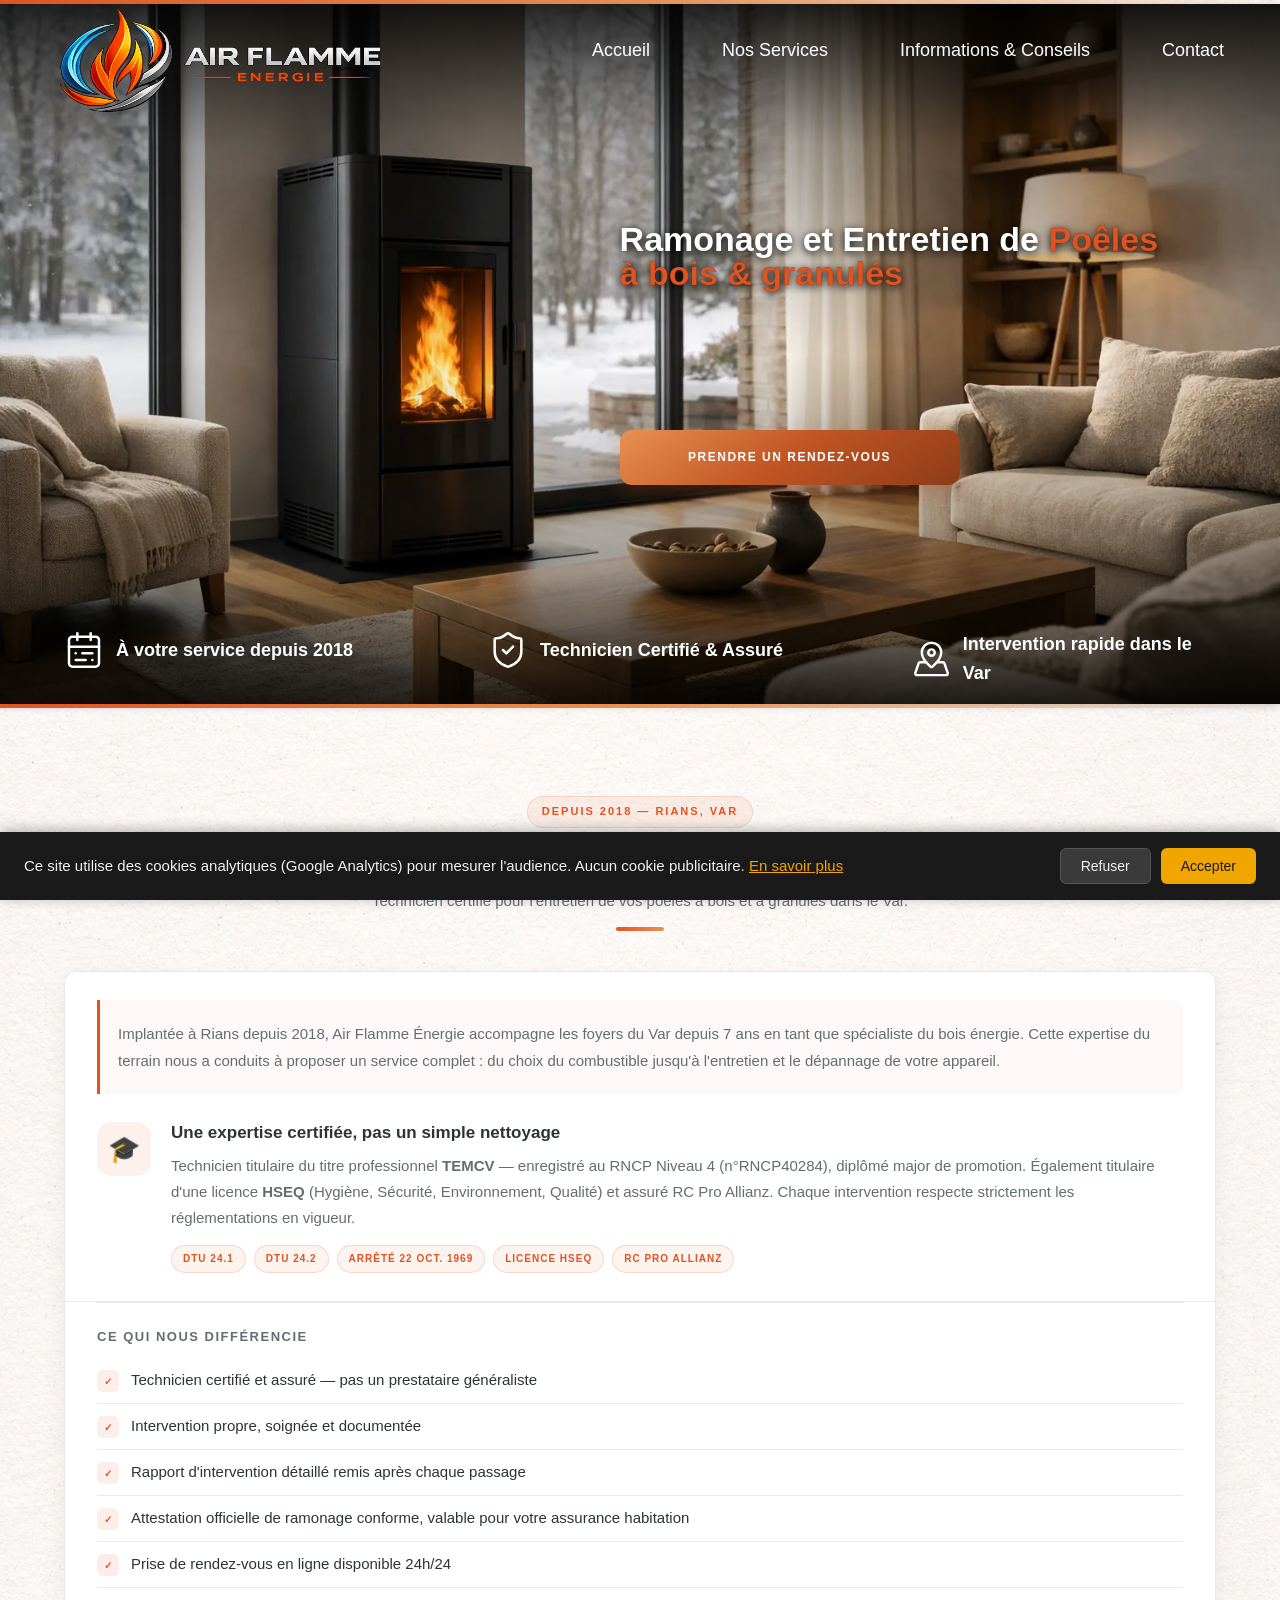
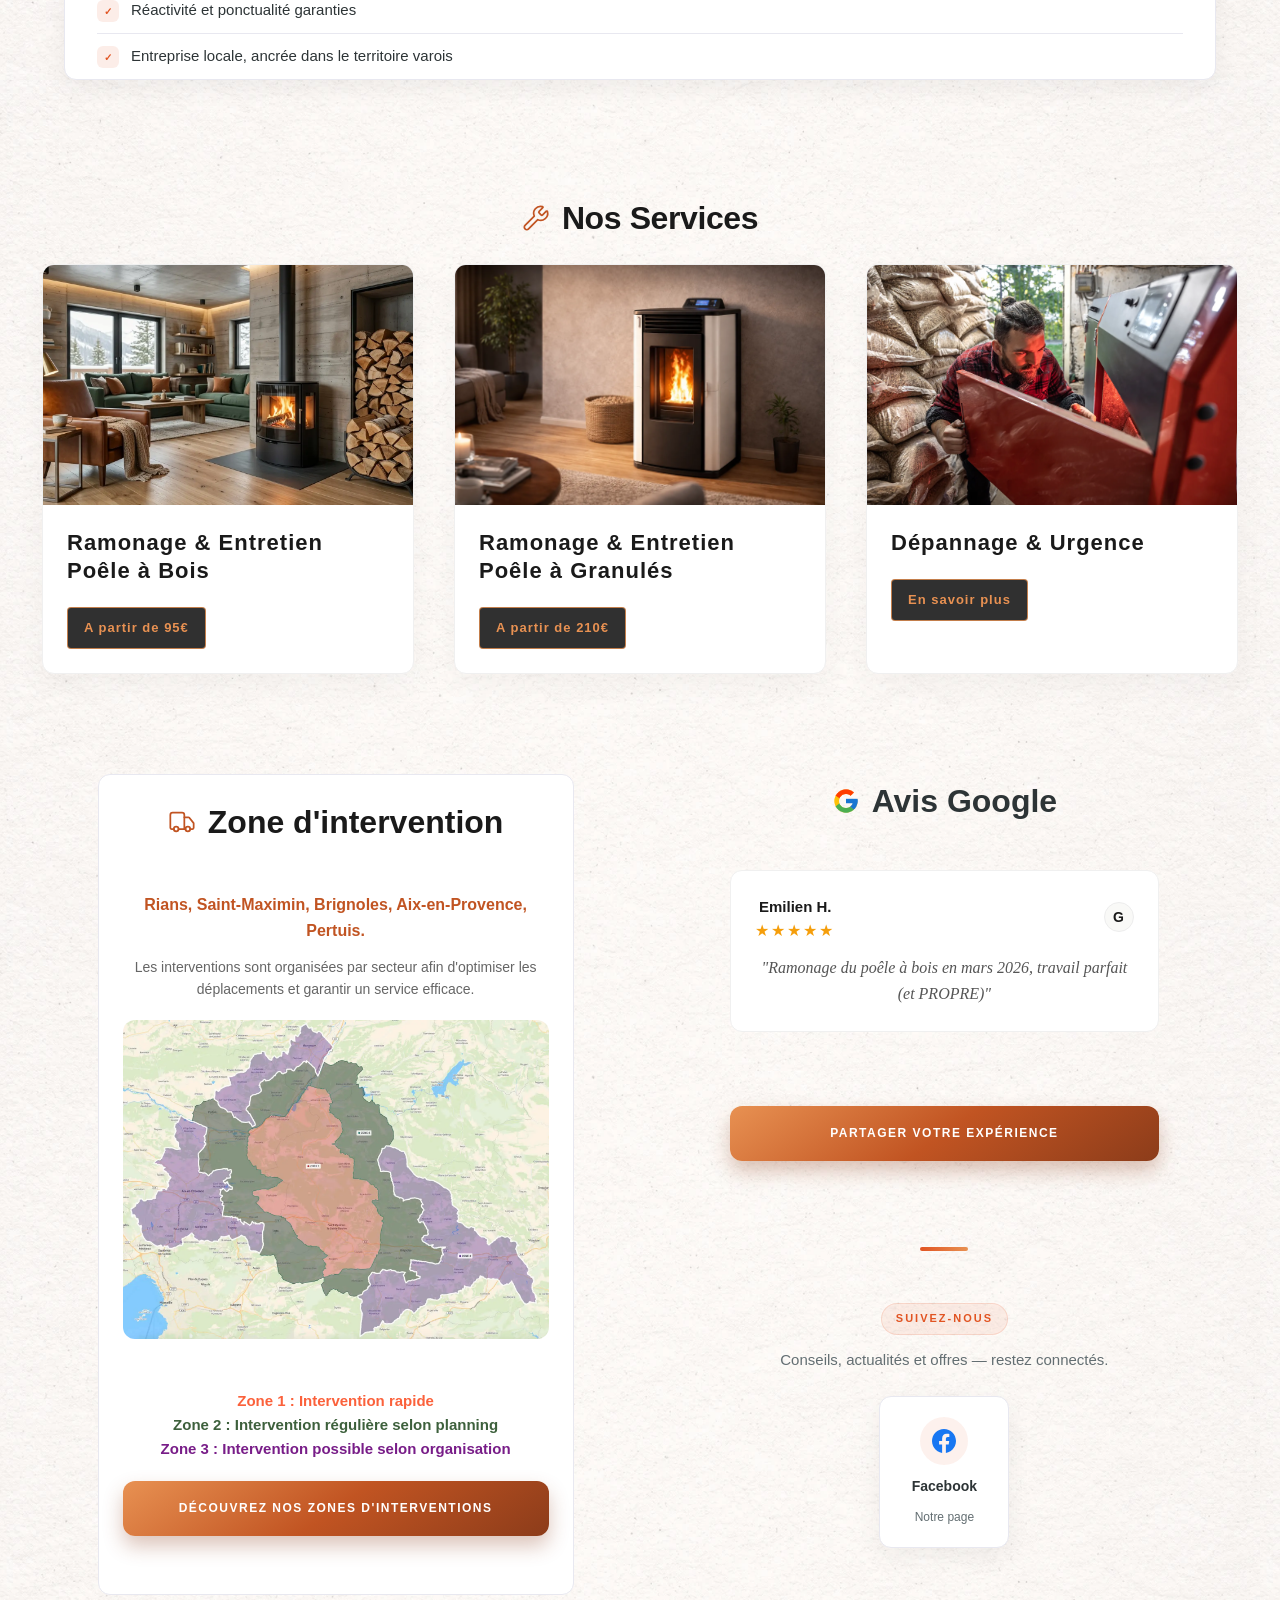
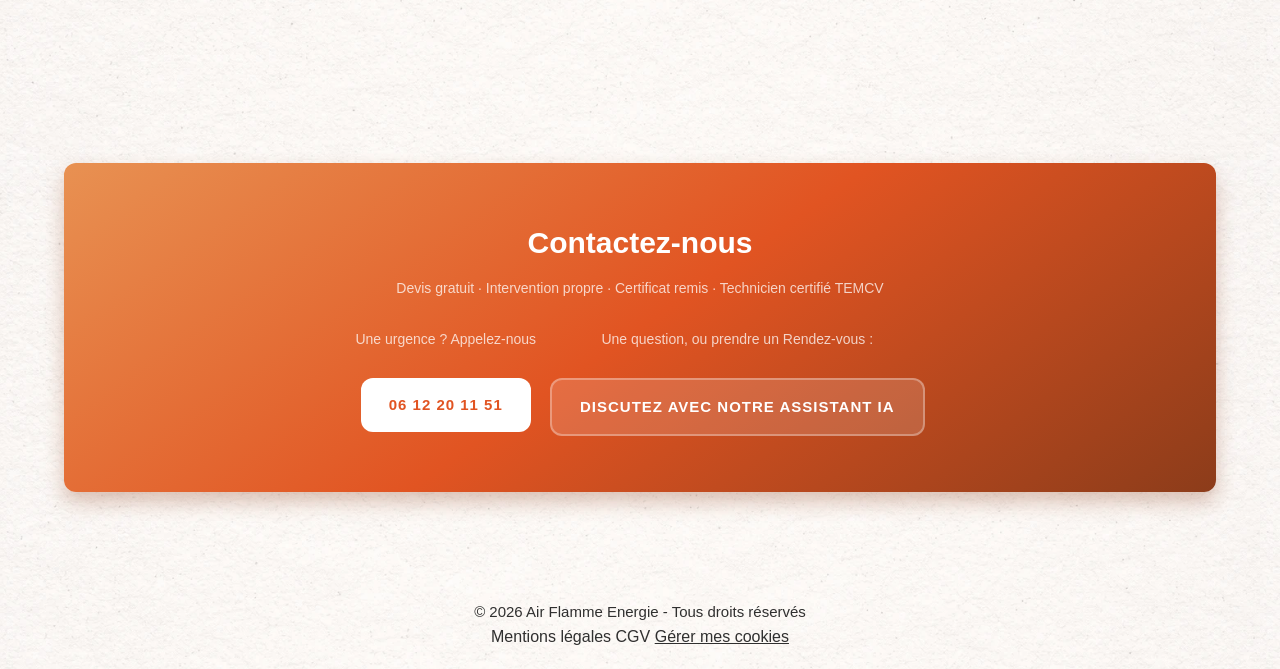
==== commit 8a64d847: "lien google" ====
--- a/index.html
+++ b/index.html
@@ -415,7 +415,7 @@
                             -->
 
                             <div class="exp-action">
-                                <a class="btn" href="https://www.google.com/search?sca_esv=52ef59f19557e67d&si=AL3DRZEsmMGCryMMFSHJ3StBhOdZ2-6yYkXd_doETEE1OR-qOYk616eAifXXia5OUUxE3U9k6UPntfvb4KqiWyxkUoZ9tZBvYVr56PYVTcsZWQHyB9H8wUVDkLfHjzPNC9e0OVTAKG3RNyVh3RBN9j8A5lQaKUuuLA%3D%3D&q=Air+Flamme+%C3%89nergie+Avis&sa=X&ved=2ahUKEwi28u68ufOTAxU8P_sDHRR_MicQ0bkNegQIOxAH&biw=920&bih=873&dpr=2" target="_blank" rel="noopener" aria-label="Partager votre expérience sur Google">
+                                <a class="btn" href="https://www.google.com/search?q=Air+Flamme+%C3%89nergie+Avis" target="_blank" rel="noopener" aria-label="Partager votre expérience sur Google">
                                     Partager votre expérience
                                 </a>
                             </div>
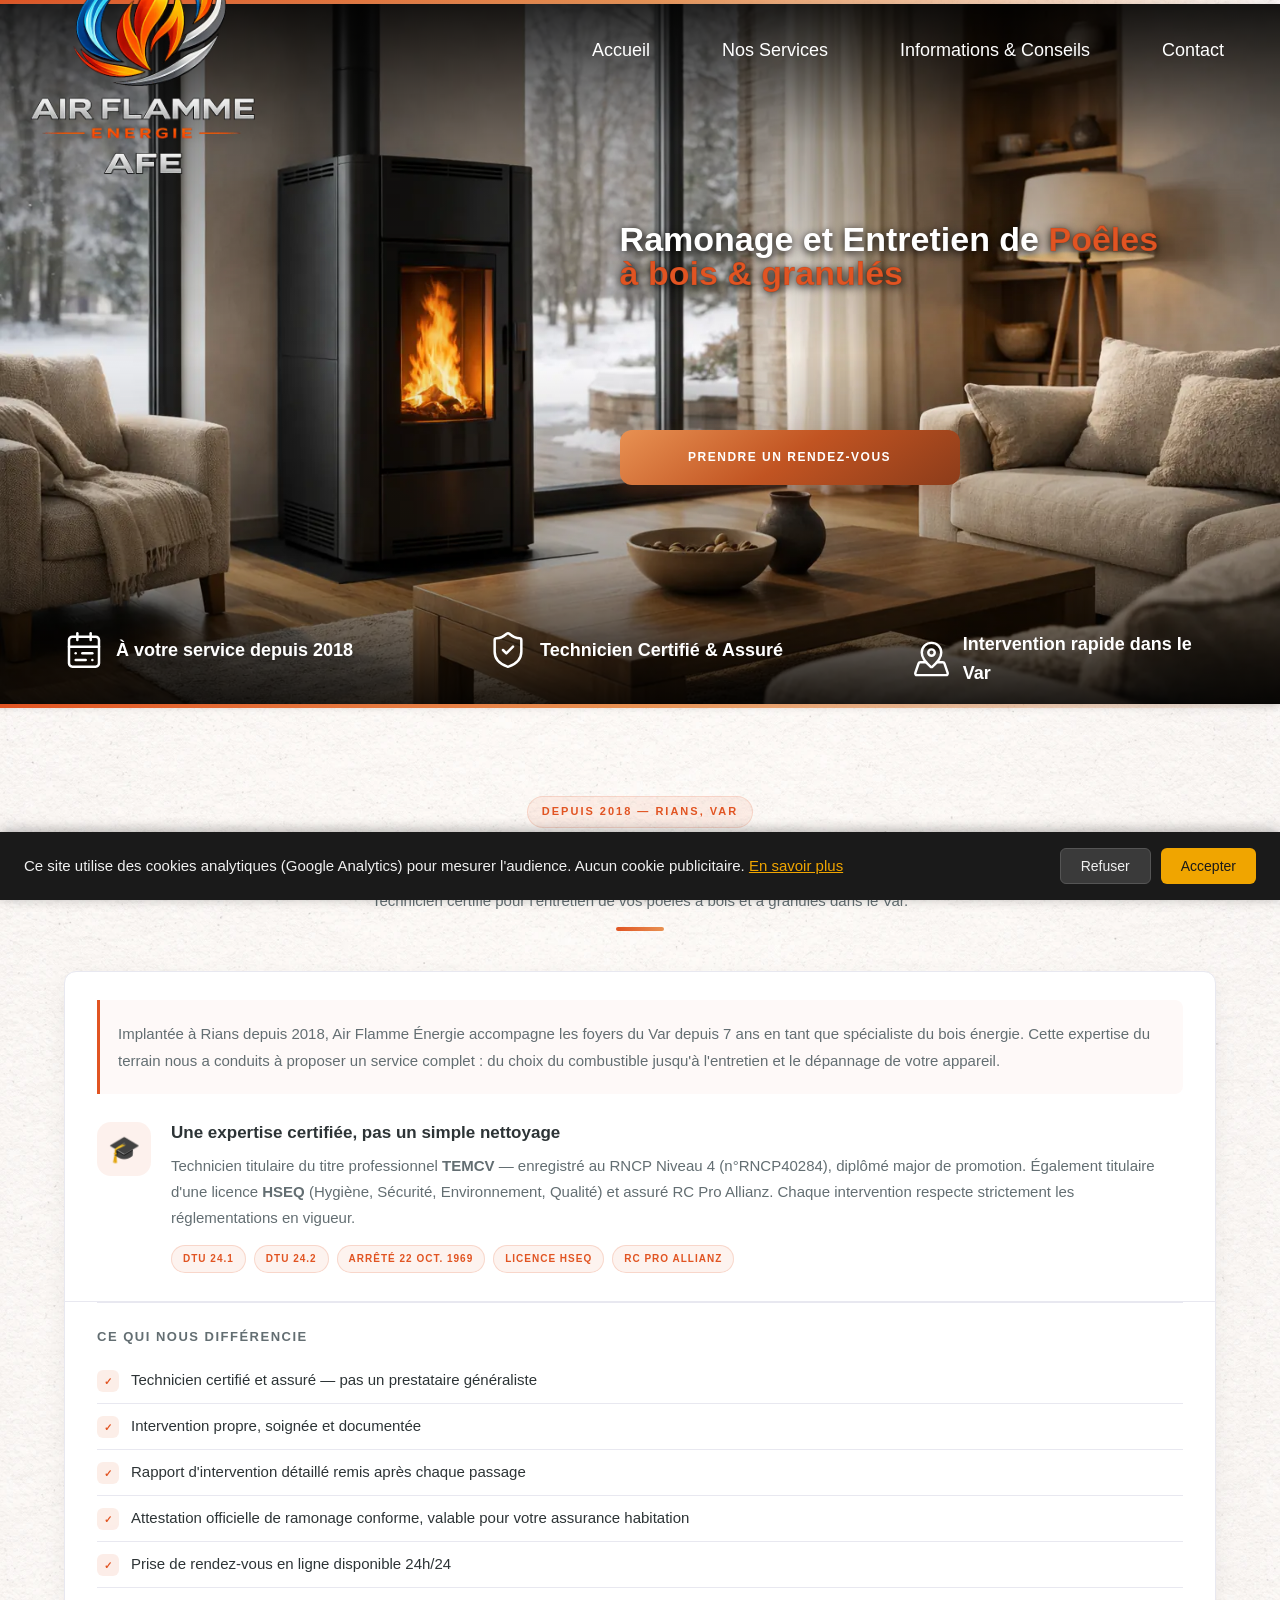
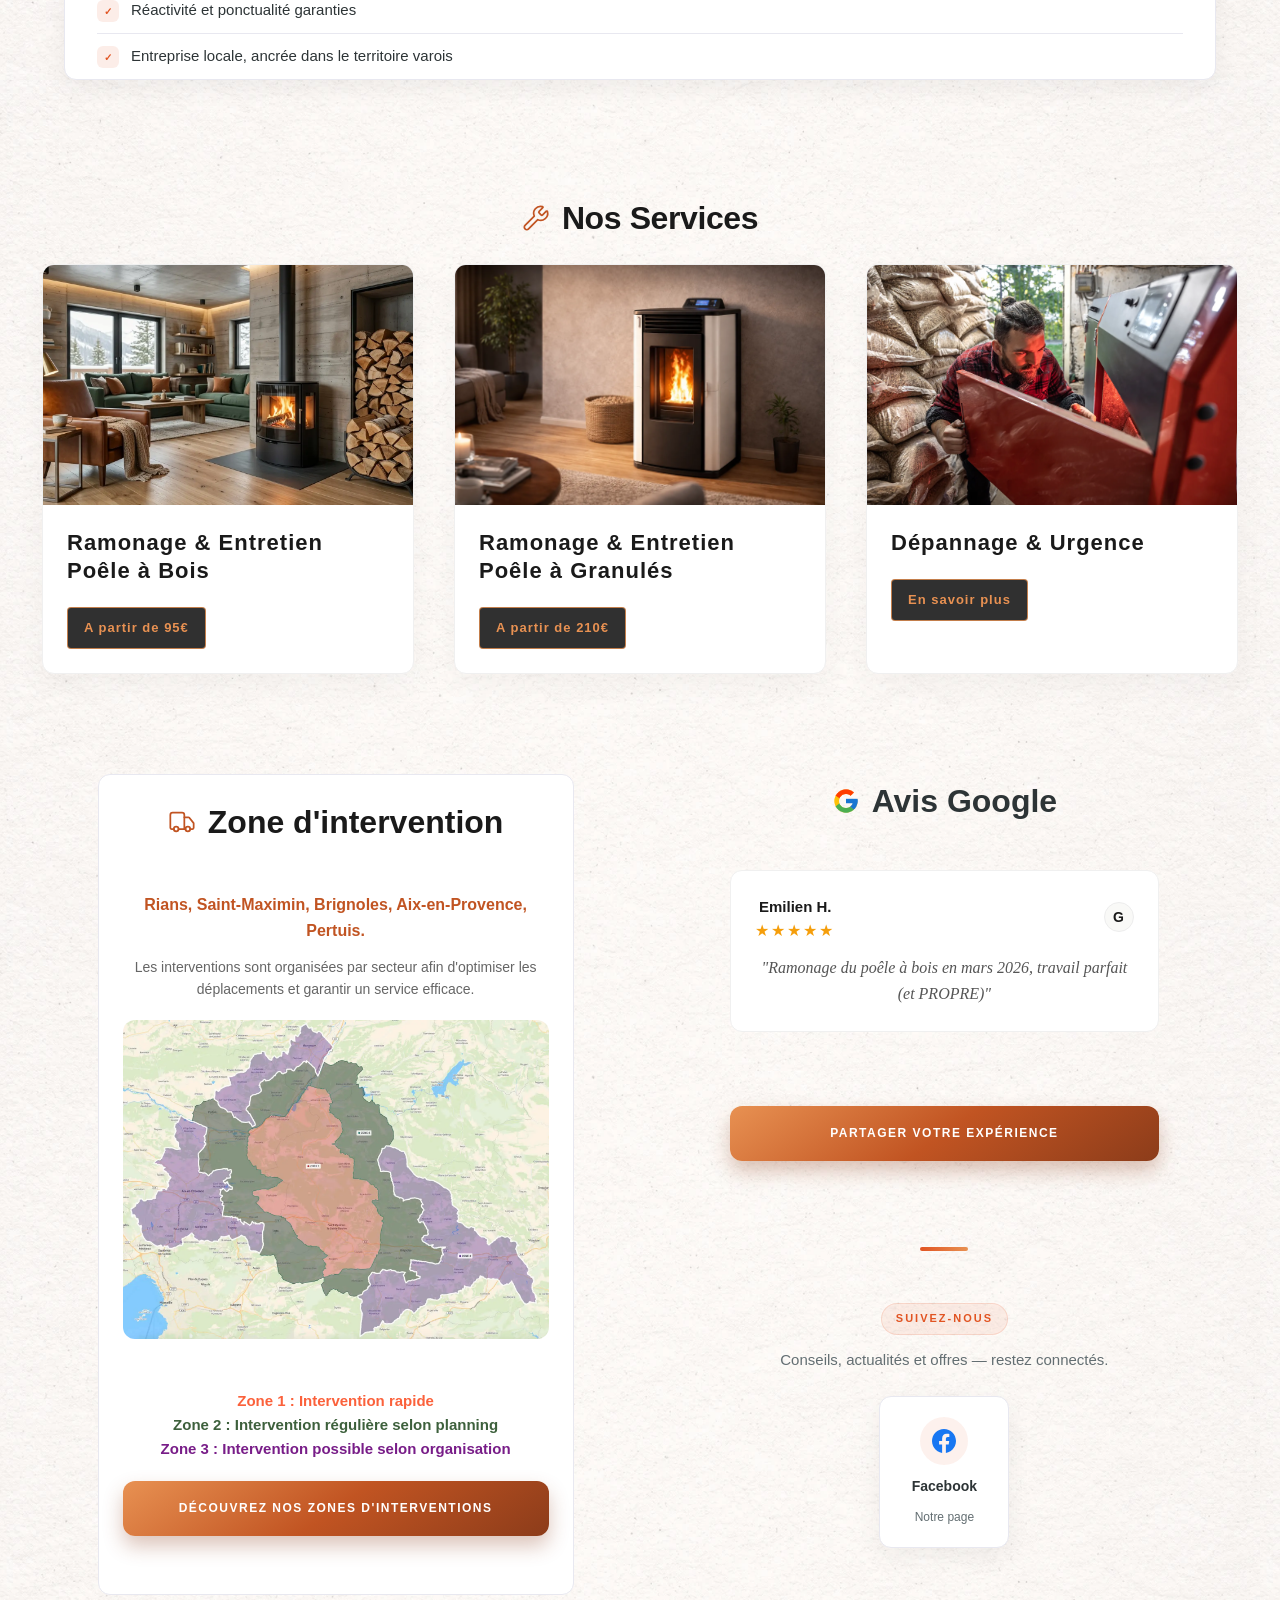
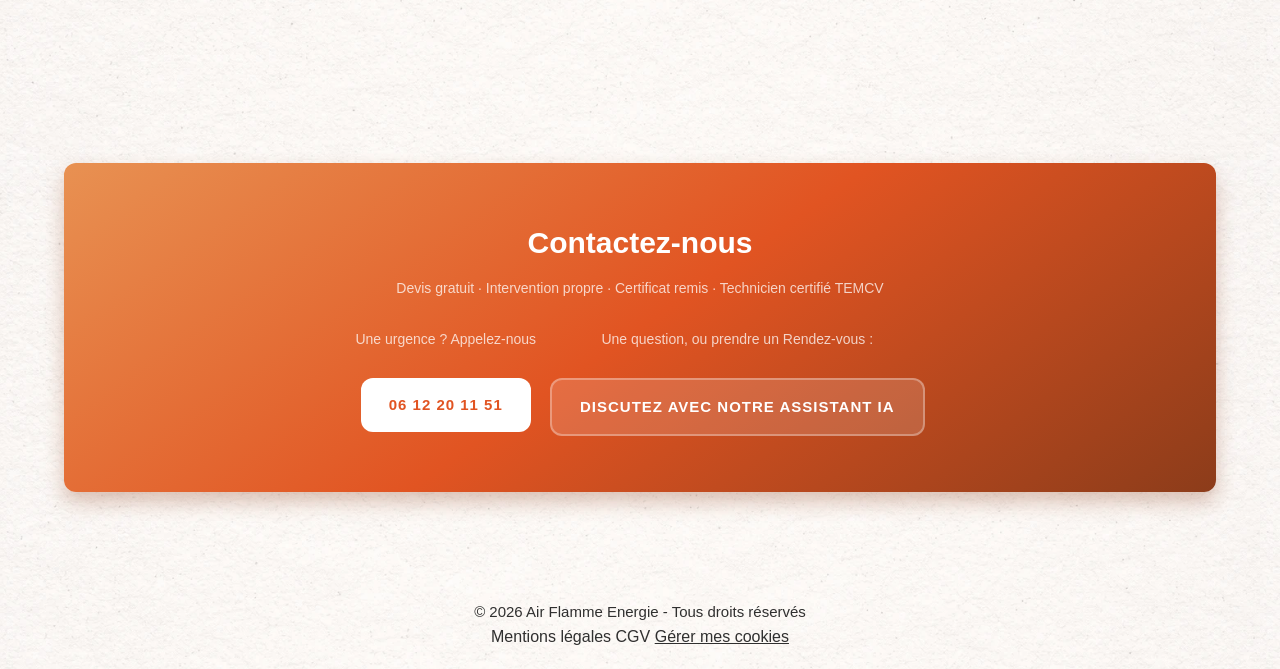
==== commit 9254abb5: "lien google ok" ====
--- a/index.html
+++ b/index.html
@@ -415,7 +415,7 @@
                             -->
 
                             <div class="exp-action">
-                                <a class="btn" href="https://www.google.com/search?q=Air+Flamme+%C3%89nergie+Avis" target="_blank" rel="noopener" aria-label="Partager votre expérience sur Google">
+                                <a class="btn" href="https://share.google/X8nE4EtqxsImAgvk4" target="_blank" rel="noopener" aria-label="Partager votre expérience sur Google">
                                     Partager votre expérience
                                 </a>
                             </div>
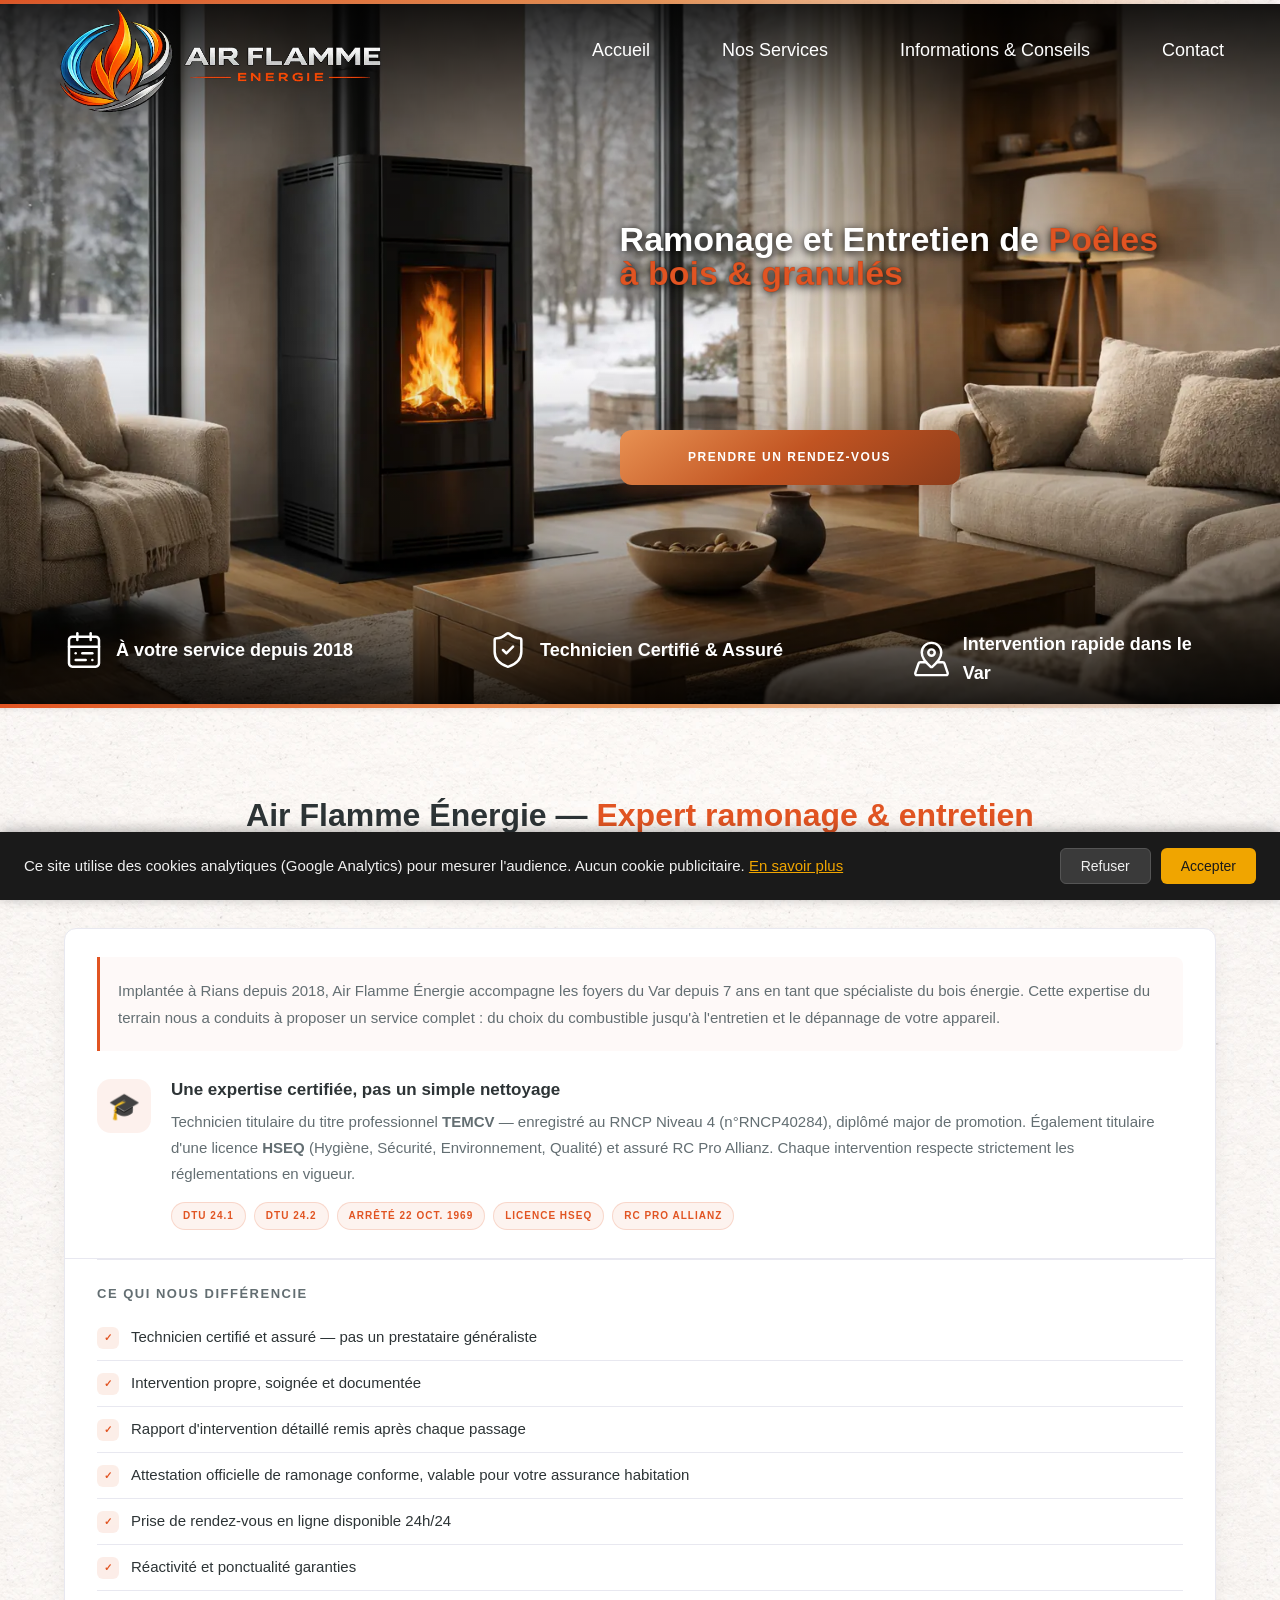
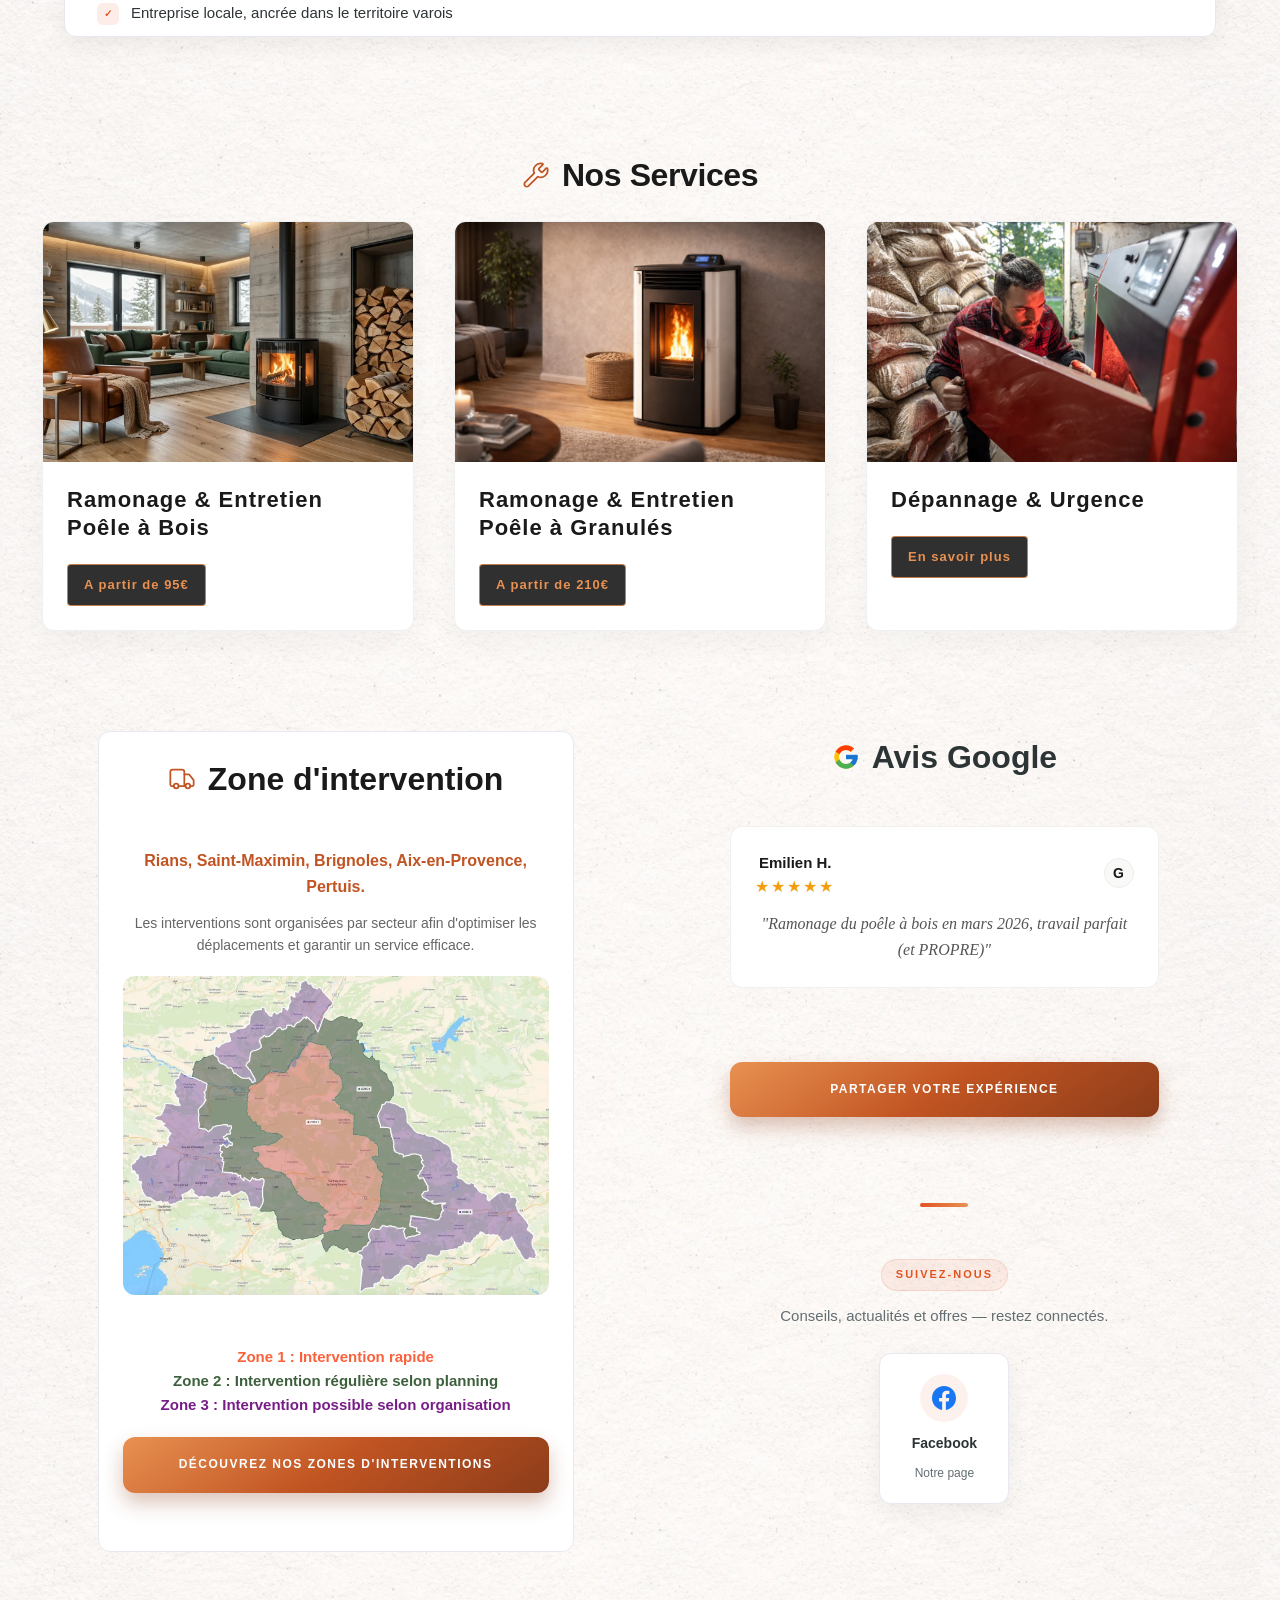
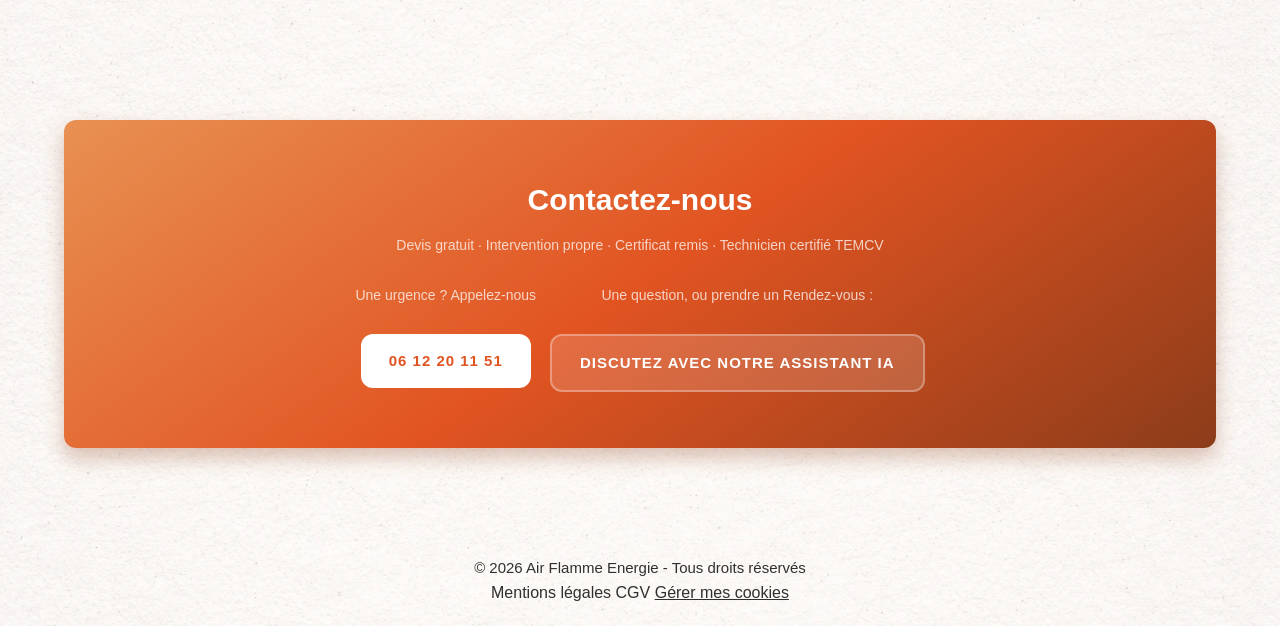
==== commit e2b0648d: "retrait bulle" ====
--- a/index.html
+++ b/index.html
@@ -218,7 +218,6 @@
             <!-- SECTION PRÉSENTATION -->
             <section class="container section-wrap pres-section">
                 <div class="section-header">
-                    <span class="section-tag">Depuis 2018 — Rians, Var</span>
                     <h2>Air Flamme Énergie — <span>Expert ramonage & entretien</span></h2>
                     <p>Technicien certifié pour l'entretien de vos poêles à bois et à granulés dans le Var.</p>
                     <div class="title-bar"></div>
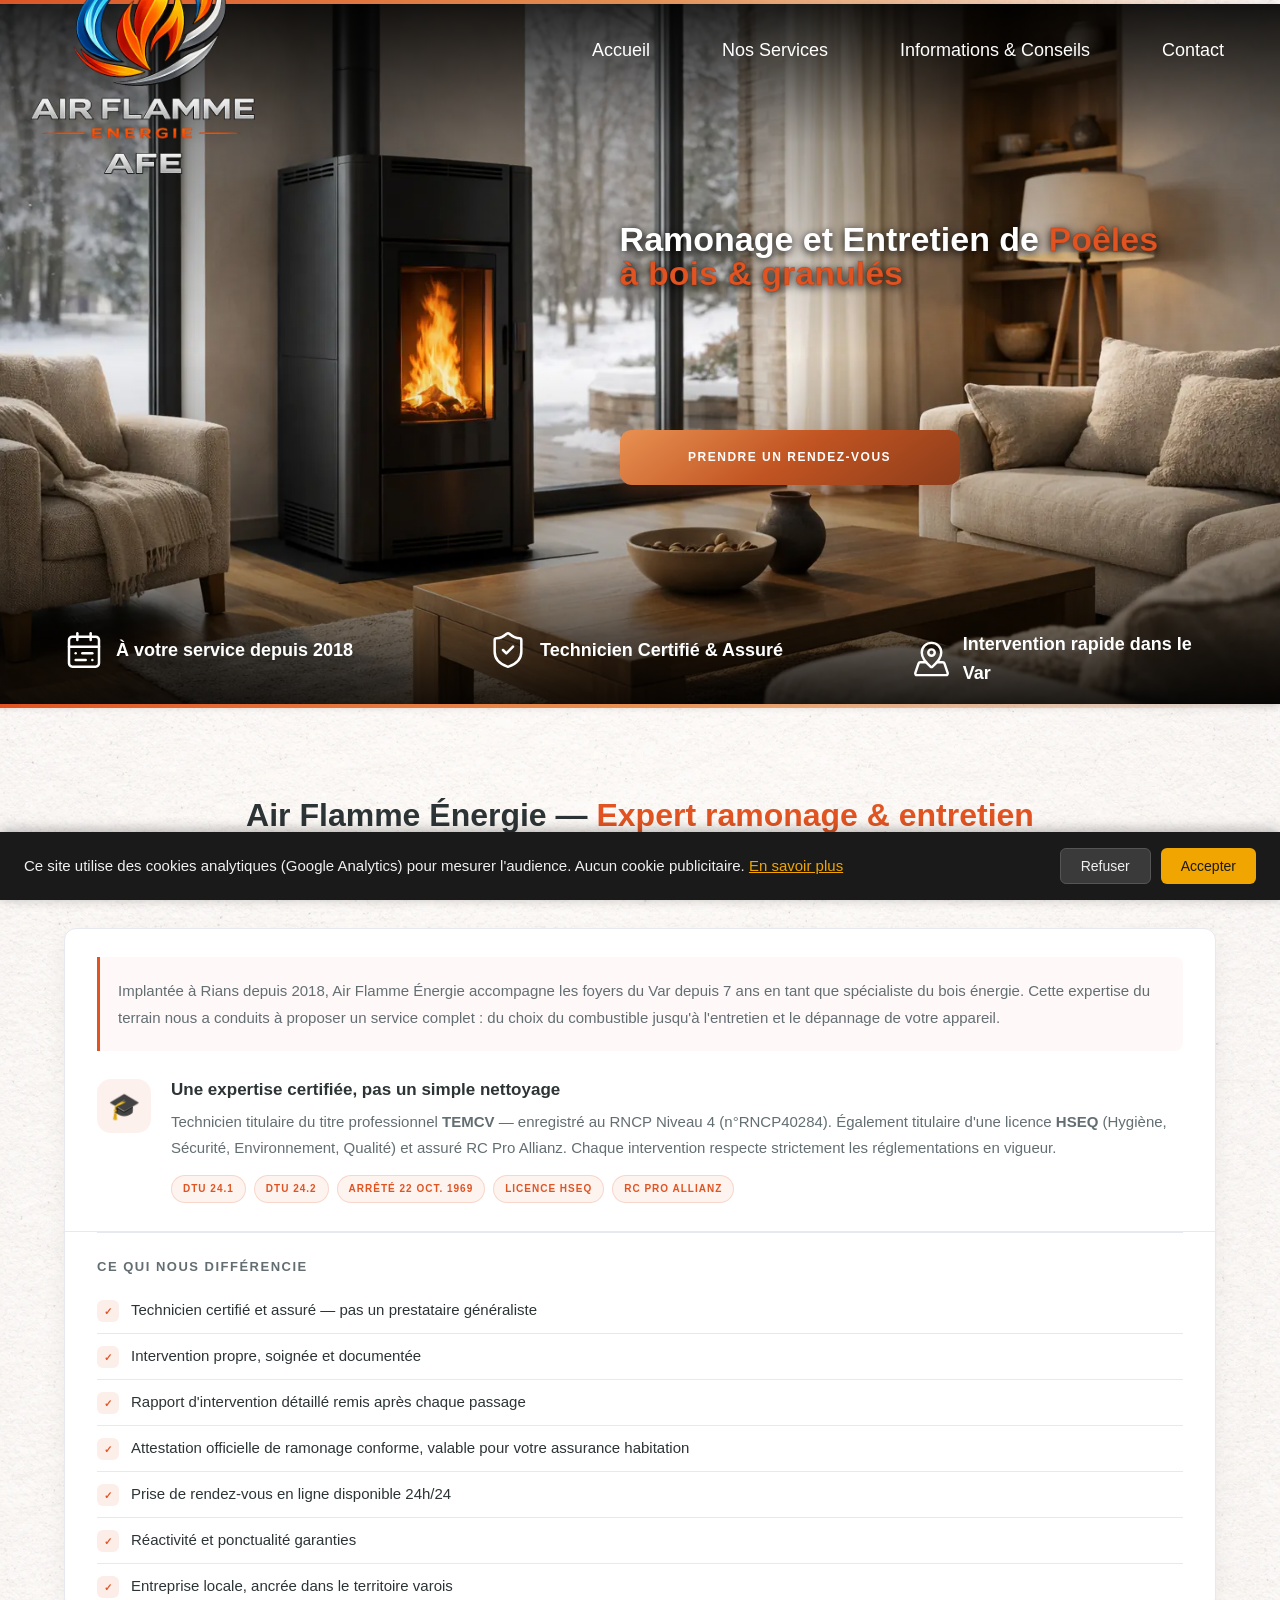
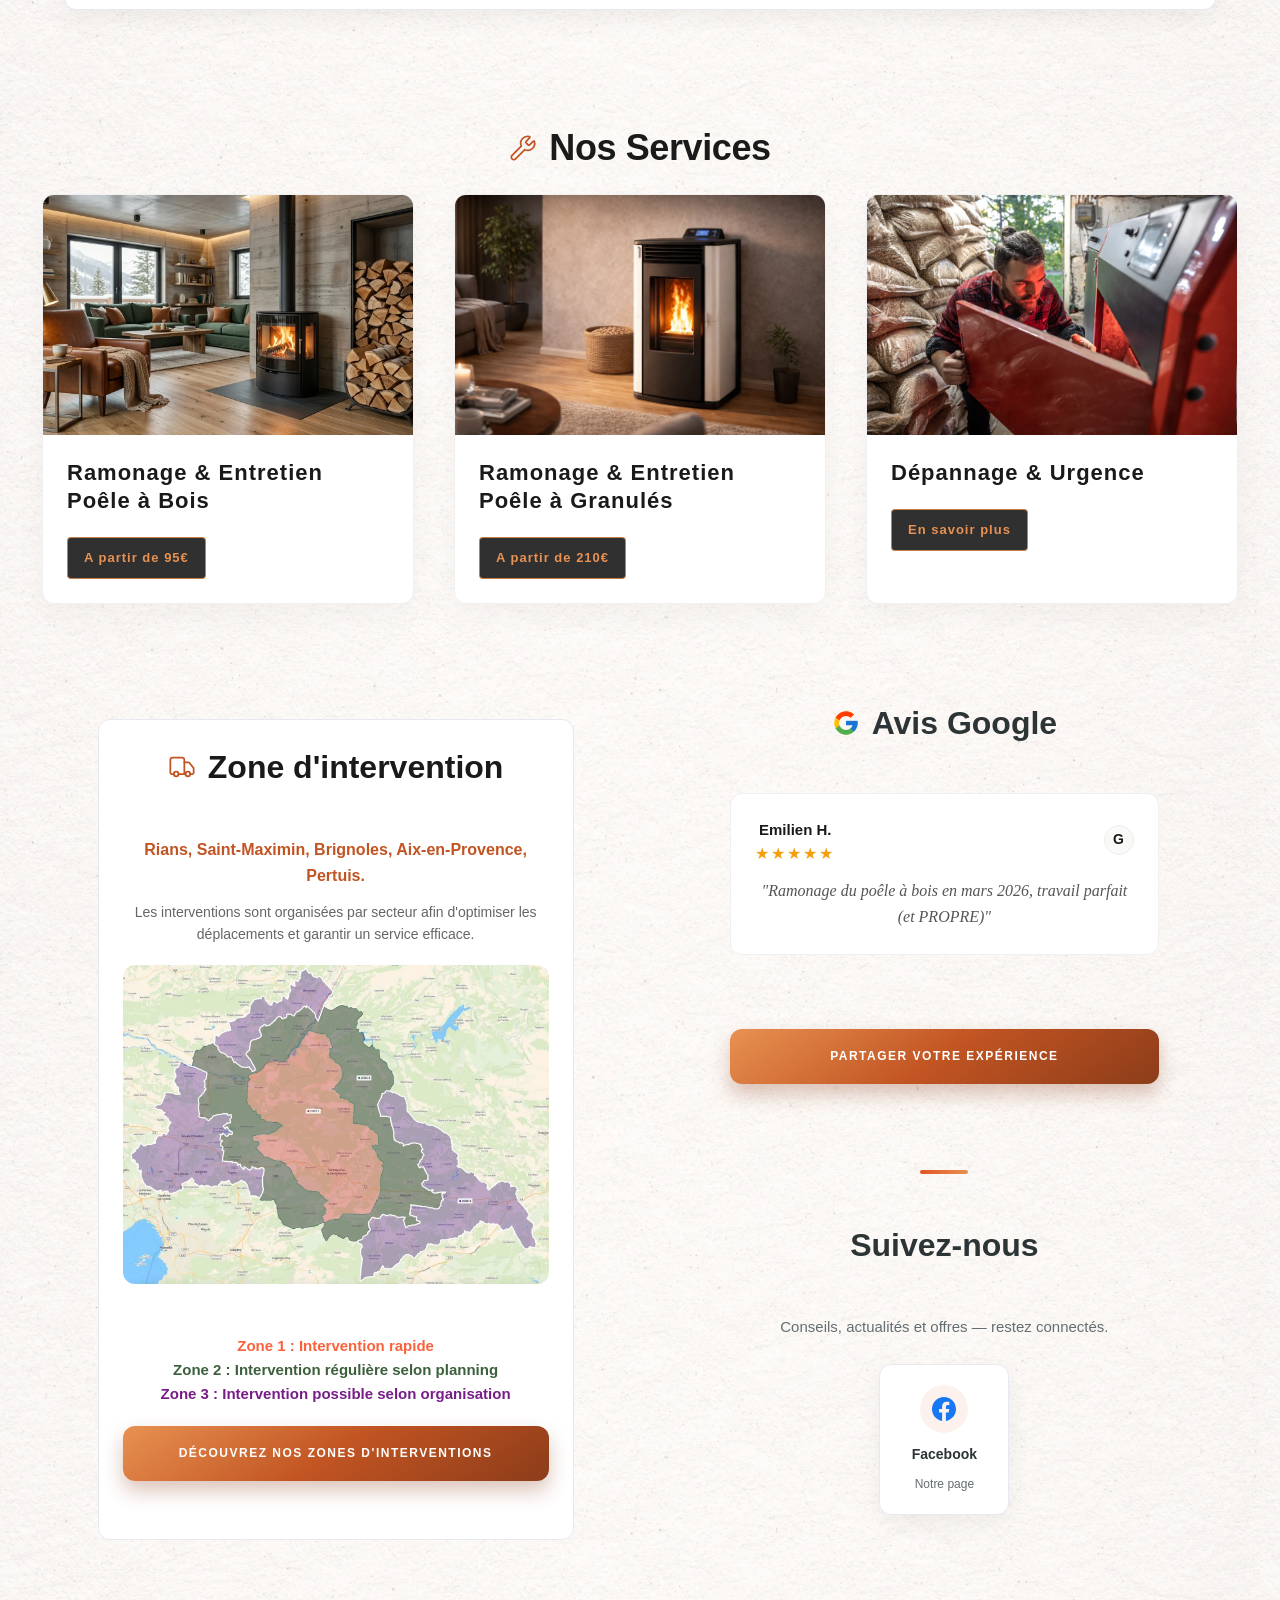
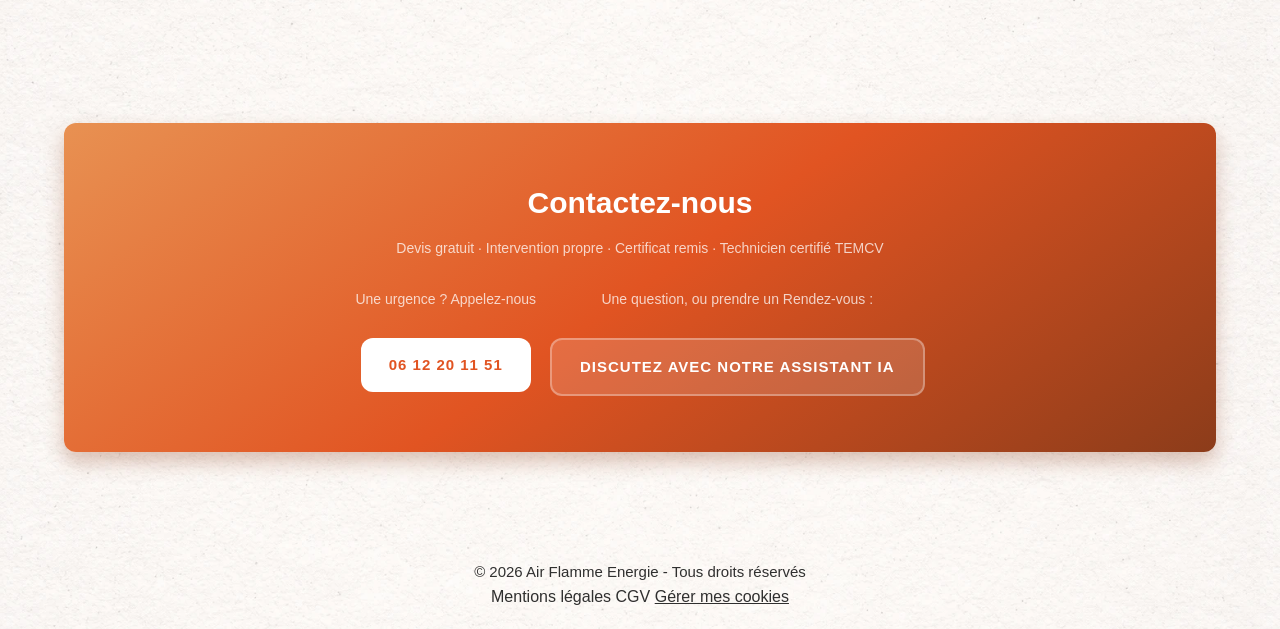
==== commit 56f17163: "accueil ok" ====
--- a/index.html
+++ b/index.html
@@ -236,7 +236,7 @@
                         <div class="pres-block-body">
                             <h3>Une expertise certifiée, pas un simple nettoyage</h3>
                             <p>Technicien titulaire du titre professionnel <strong>TEMCV</strong> — enregistré au RNCP Niveau 4 
-                            (n°RNCP40284), diplômé major de promotion. Également titulaire d'une licence <strong>HSEQ</strong> 
+                            (n°RNCP40284). Également titulaire d'une licence <strong>HSEQ</strong> 
                             (Hygiène, Sécurité, Environnement, Qualité) et assuré RC Pro Allianz. Chaque intervention respecte strictement les réglementations en vigueur.</p>
                             <div class="pres-badges">
                                 <span class="pres-badge">DTU 24.1</span>
@@ -423,7 +423,9 @@
                             <div class="social-divider"></div>
 
                             <div class="social-inner">
-                                <span class="section-tag">Suivez-nous</span>
+                                <span class="inline-title-wrapper">
+                                    <h2>Suivez-nous</h2>
+                                </span>
                                 <p class="social-sub">Conseils, actualités et offres — restez connectés.</p>
                             </div>
 
--- a/css/layout.css
+++ b/css/layout.css
@@ -550,12 +550,13 @@
 }
 
 .services-main-title {
-    font-size: 32px;
-    font-weight: 700;
+    font-size: clamp(22px, 3.5vw, 36px);
+    font-weight: 800;
     color: #1A1A1A;
     margin: 0;
     line-height: 1;
     letter-spacing: -0.4px;
+    
 }
 
 .services-intro {
@@ -729,7 +730,7 @@
     line-height: 1.2;
     white-space: normal;
     text-align: center;
-    font-size: 32px;
+    font-size: clamp(22px, 3.5vw, 36px);
 }
 
 .premium-icon {
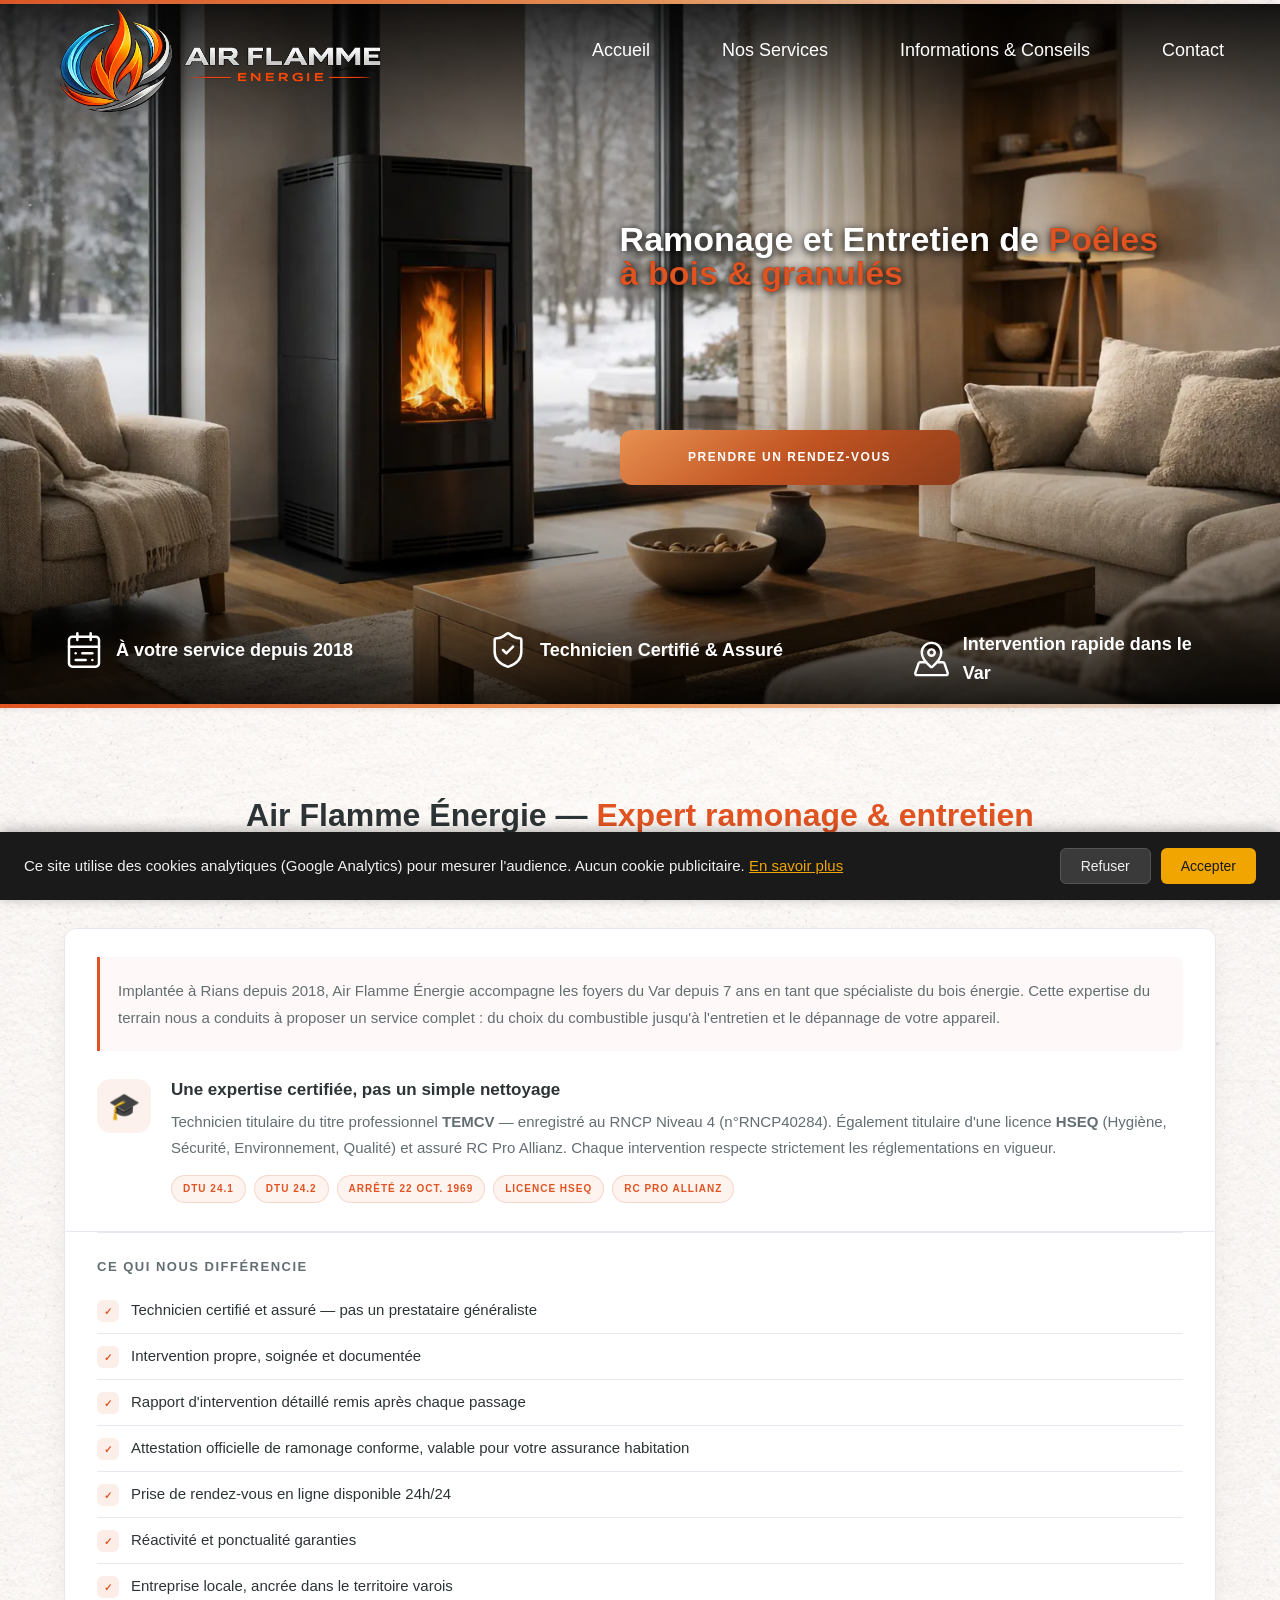
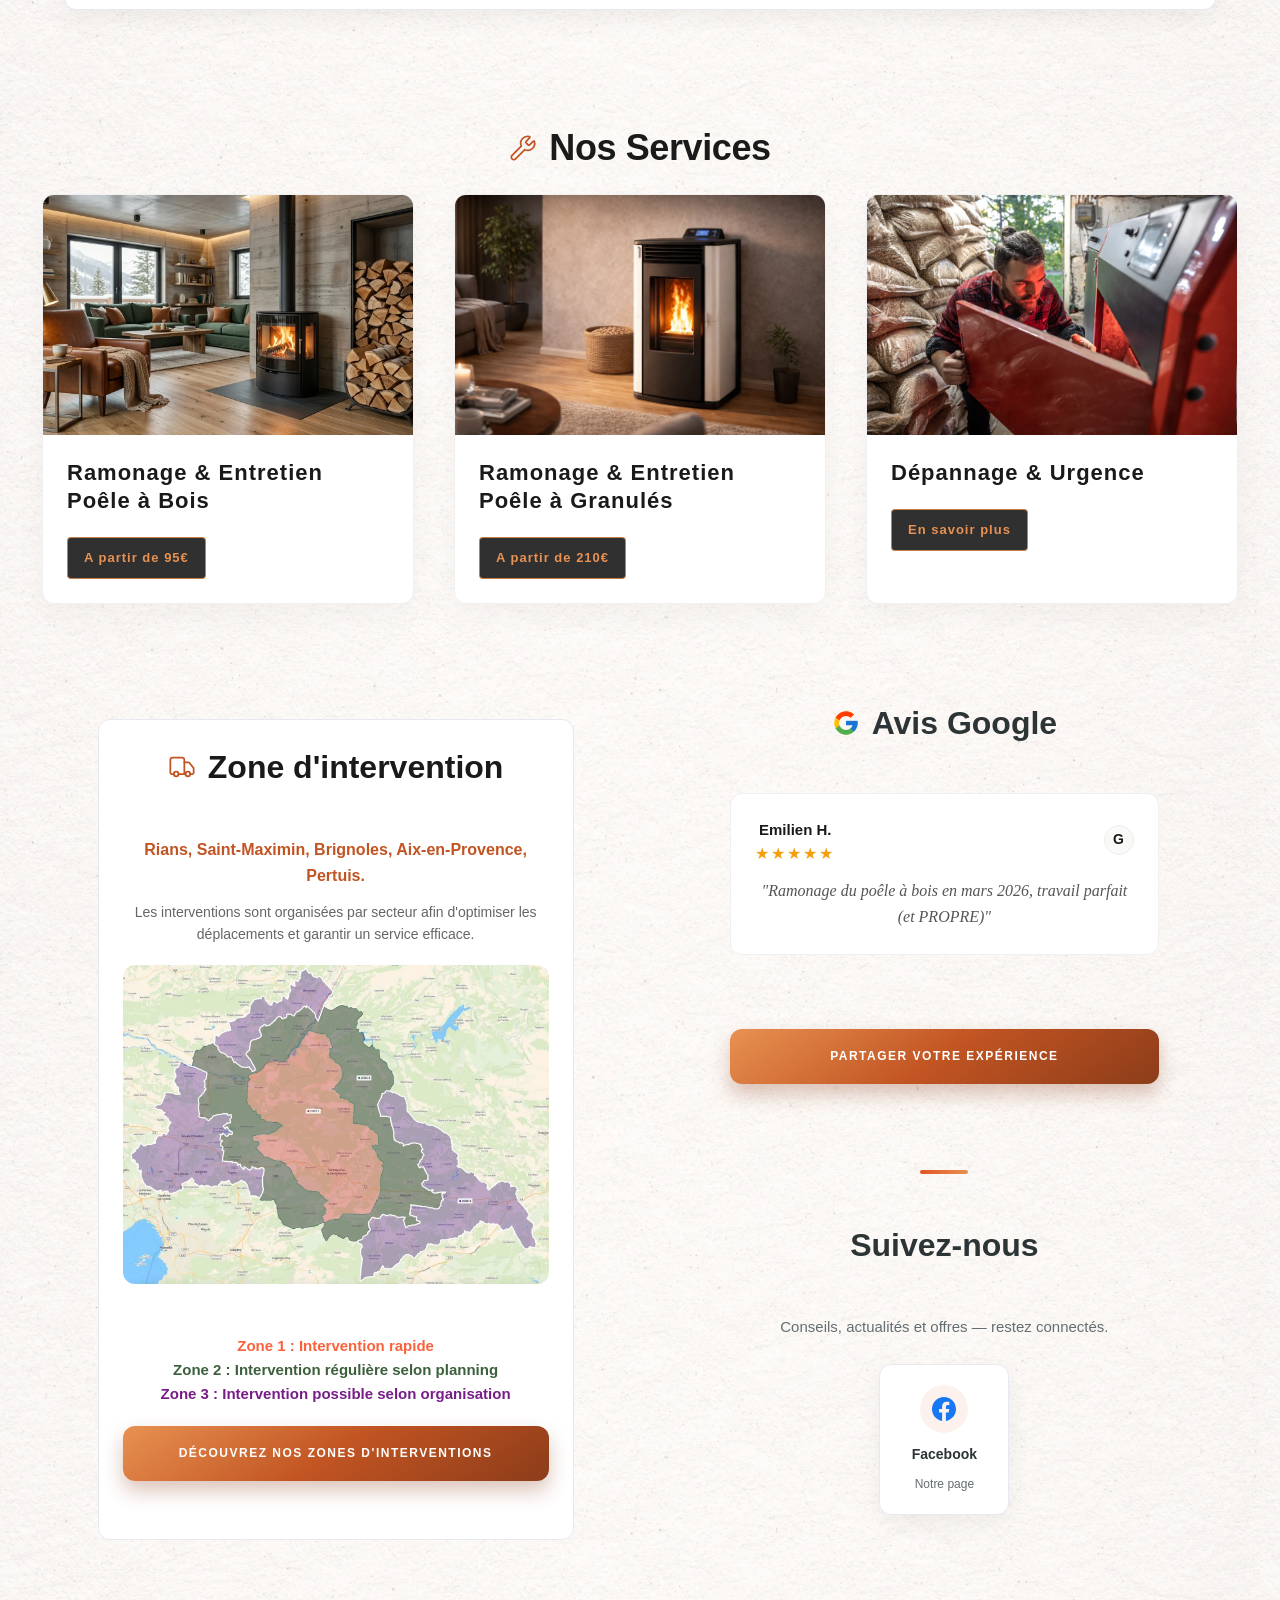
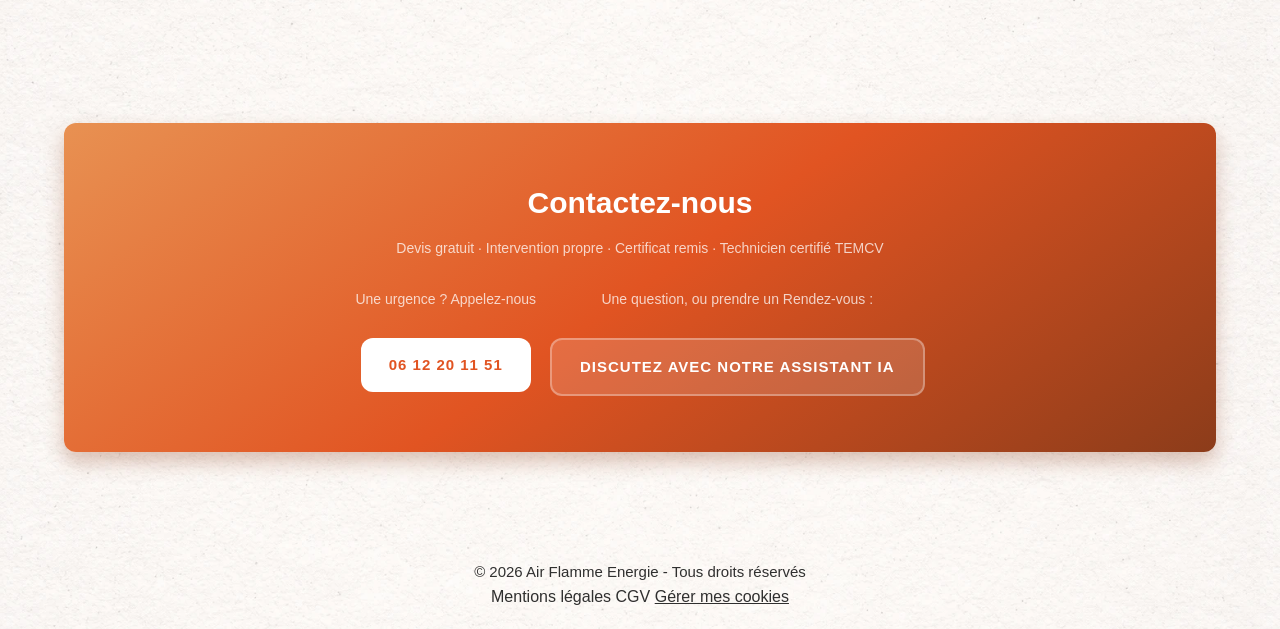
==== commit 2ec5237a: "lea ok" ====
--- a/index.html
+++ b/index.html
@@ -504,6 +504,7 @@
         data-connection-id="f43f6b8c-7ca1-4249-8f1b-59e5aa2eded3">
         </script>
 
+
     </body>
 
 </html>
--- a/css/layout.css
+++ b/css/layout.css
@@ -1389,6 +1389,7 @@
     display: flex;
     gap: 12px;
     flex-wrap: wrap;
+    margin-top: 10px;
 }
 
 .lea-features {
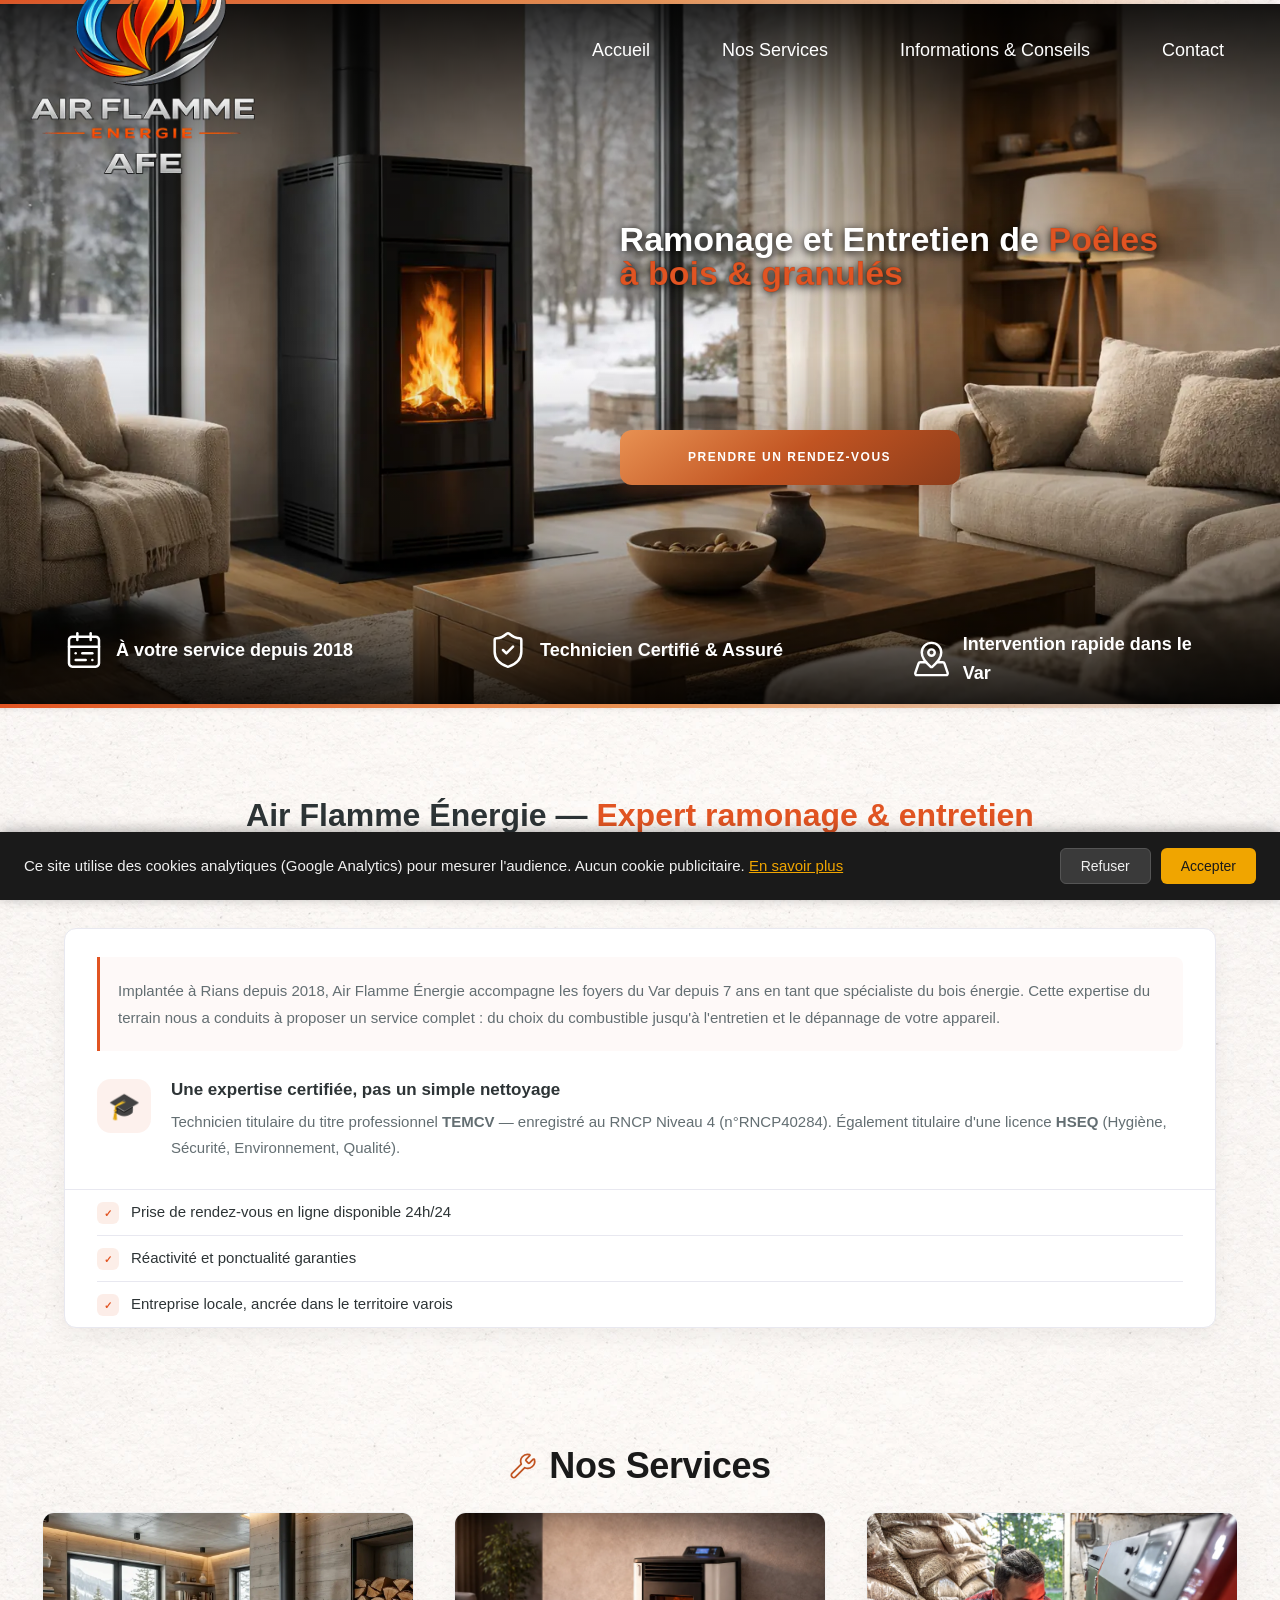
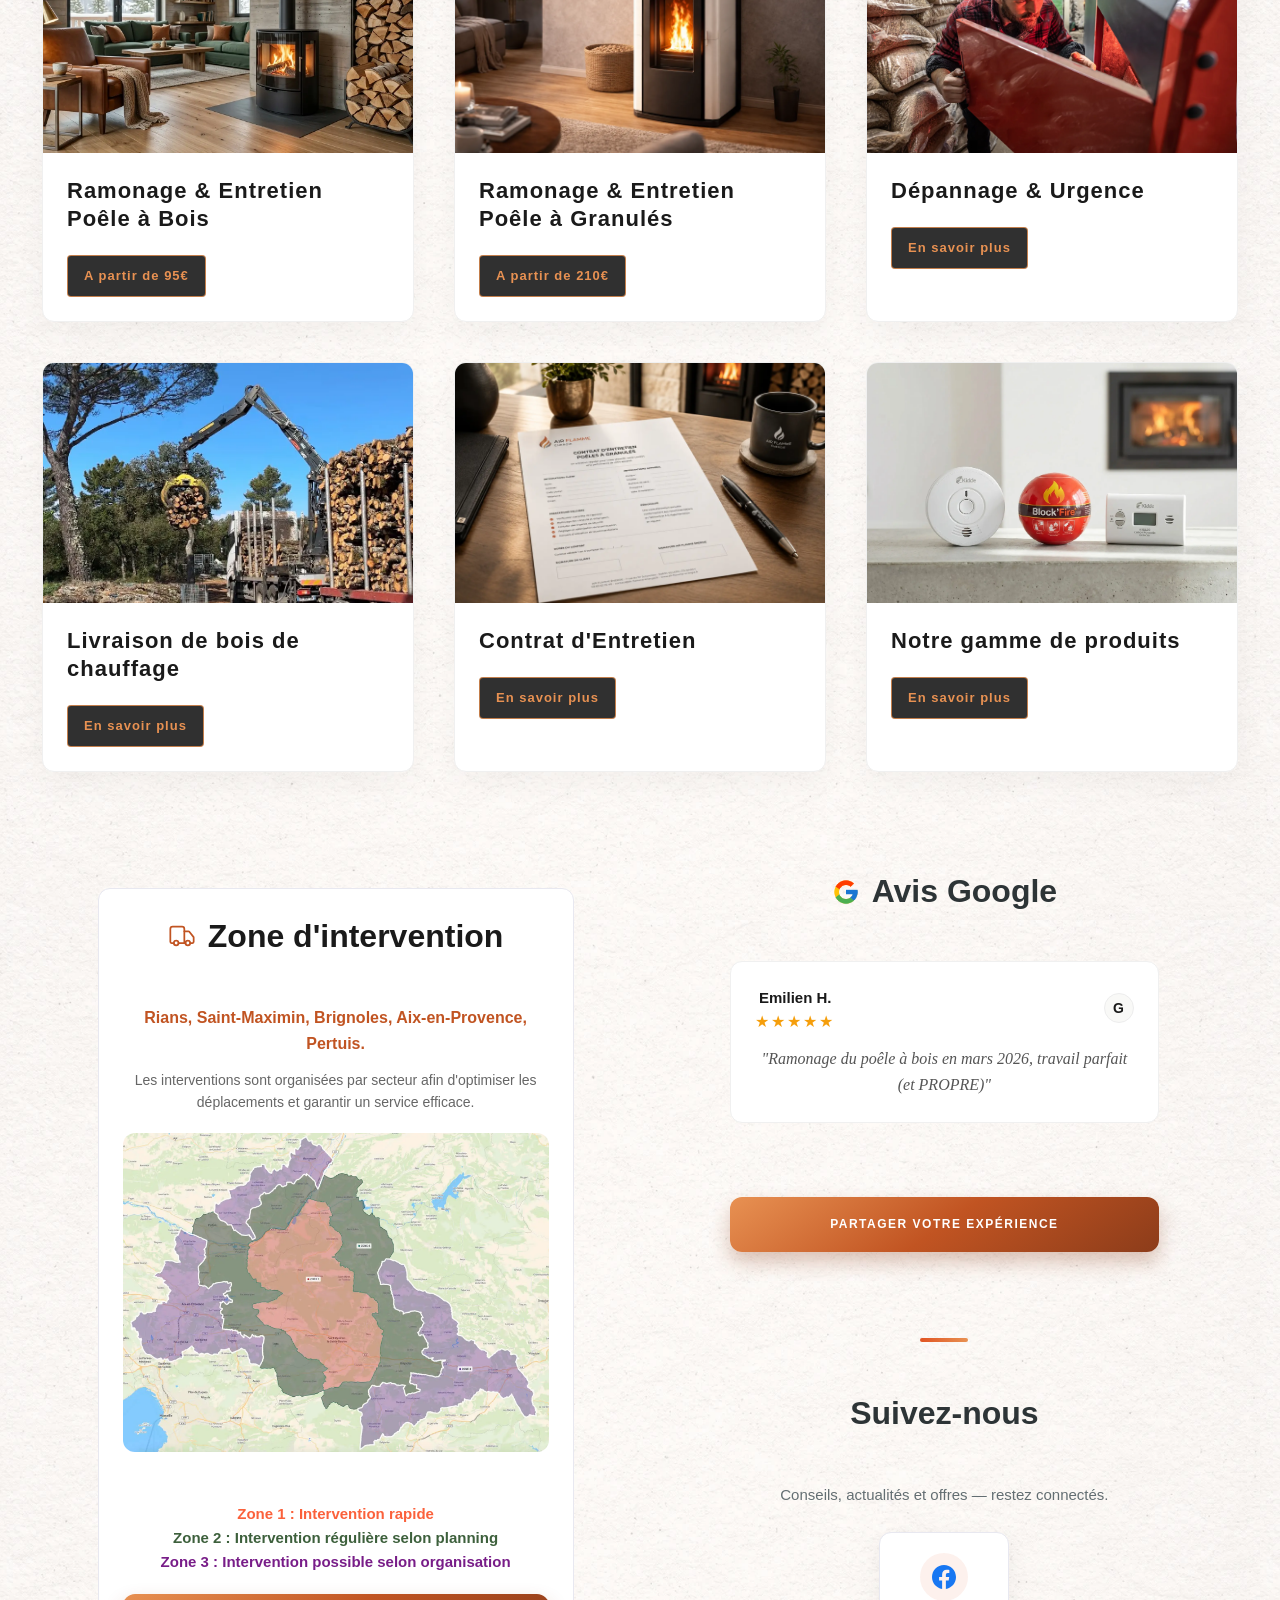
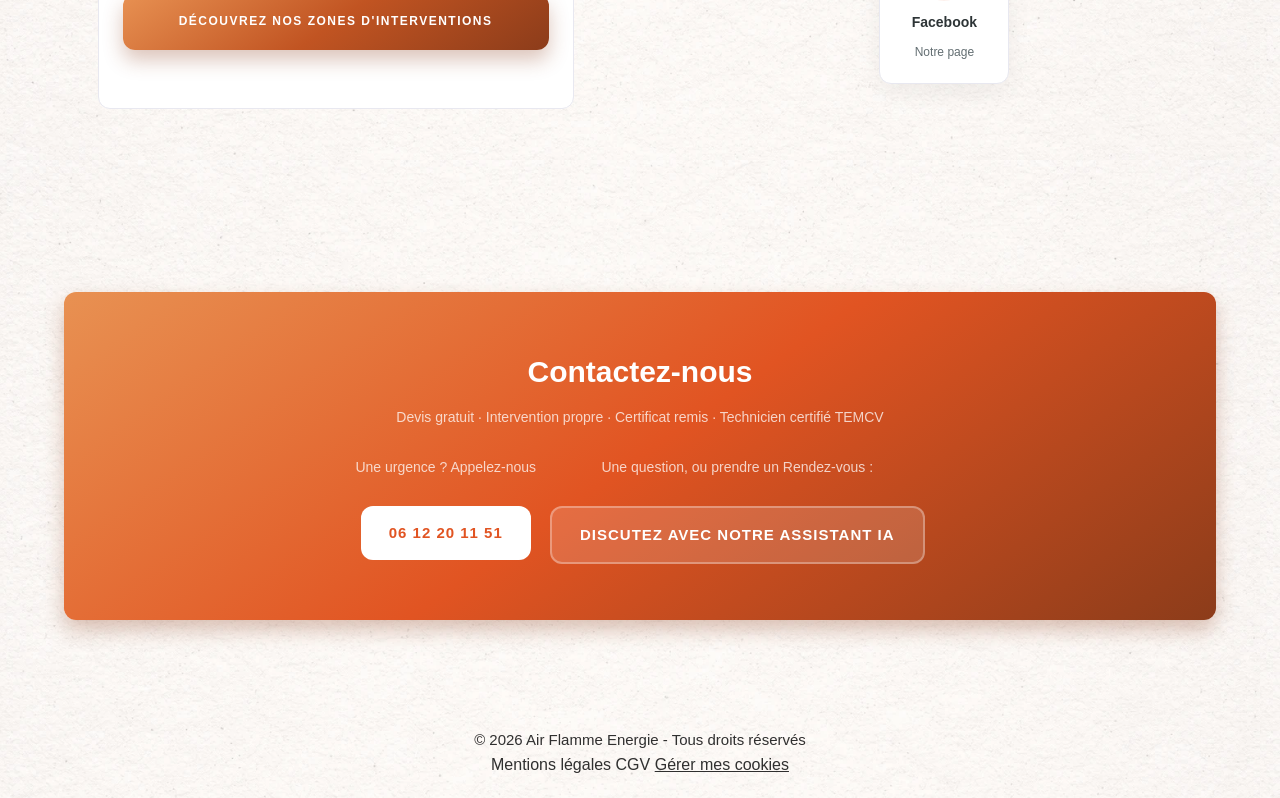
==== commit 622d057d: "services accueil ok" ====
--- a/index.html
+++ b/index.html
@@ -237,26 +237,11 @@
                             <h3>Une expertise certifiée, pas un simple nettoyage</h3>
                             <p>Technicien titulaire du titre professionnel <strong>TEMCV</strong> — enregistré au RNCP Niveau 4 
                             (n°RNCP40284). Également titulaire d'une licence <strong>HSEQ</strong> 
-                            (Hygiène, Sécurité, Environnement, Qualité) et assuré RC Pro Allianz. Chaque intervention respecte strictement les réglementations en vigueur.</p>
-                            <div class="pres-badges">
-                                <span class="pres-badge">DTU 24.1</span>
-                                <span class="pres-badge">DTU 24.2</span>
-                                <span class="pres-badge">Arrêté 22 oct. 1969</span>
-                                <span class="pres-badge">Licence HSEQ</span>
-                                <span class="pres-badge">RC Pro Allianz</span>
-                            </div>
-                        </div>
-                    </div>
-
-                    <hr class="pres-divider">
-
-                    <!-- Ce qui nous différencie -->
-                    <h3 class="pres-diff-title">Ce qui nous différencie</h3>
+                            (Hygiène, Sécurité, Environnement, Qualité).</p>
+                        </div>
+                    </div>
+
                     <ul class="pres-list">
-                        <li><span class="pres-check" aria-hidden="true">✓</span>Technicien certifié et assuré — pas un prestataire généraliste</li>
-                        <li><span class="pres-check" aria-hidden="true">✓</span>Intervention propre, soignée et documentée</li>
-                        <li><span class="pres-check" aria-hidden="true">✓</span>Rapport d'intervention détaillé remis après chaque passage</li>
-                        <li><span class="pres-check" aria-hidden="true">✓</span>Attestation officielle de ramonage conforme, valable pour votre assurance habitation</li>
                         <li><span class="pres-check" aria-hidden="true">✓</span>Prise de rendez-vous en ligne disponible 24h/24</li>
                         <li><span class="pres-check" aria-hidden="true">✓</span>Réactivité et ponctualité garanties</li>
                         <li><span class="pres-check" aria-hidden="true">✓</span>Entreprise locale, ancrée dans le territoire varois</li>
@@ -276,7 +261,7 @@
 
                 <div class="cards-wrapper">
 
-                    <!-- SERVICE -->
+                    <!-- SERVICE 1 -->
 
                     <a href="pages/nos-services/index.html" class="service-card">
 
@@ -291,7 +276,7 @@
 
                     </a>
 
-                    <!-- SERVICE -->
+                    <!-- SERVICE 2 -->
 
                     <a href="pages/nos-services/index.html" class="service-card">
 
@@ -307,7 +292,7 @@
 
                     </a>
 
-                    <!-- SERVICE -->
+                    <!-- SERVICE 3 -->
 
                     <a href="pages/nos-services/index.html" class="service-card">
 
@@ -320,6 +305,52 @@
                             <span class="price">En savoir plus</span>
                         </div>
                     </a>
+
+                    <!-- SERVICE 4 -->
+
+                    <a href="pages/nos-services/index.html" class="service-card">
+
+                        <div class="service-content">
+                            <img src="assets/images/livraison.webp" alt="Livraison de bois de chauffage" loading="lazy" width="400" height="300">
+                        </div>
+
+                        <div class="service-info">
+                            <h3 class="service-title">Livraison de bois de chauffage</h3>
+                            <span class="price">En savoir plus</span>
+                        </div>
+
+                    </a>
+
+                    <!-- SERVICE 5 -->
+
+                    <a href="pages/nos-services/index.html" class="service-card">
+
+                        <div class="service-content">
+                            <img src="assets/images/contrat.webp" alt="Contrat d'Entretien" loading="lazy" width="400" height="300">
+
+                        </div>
+
+                        <div class="service-info">
+                            <h3 class="service-title">Contrat d'Entretien</h3>
+                            <span class="price">En savoir plus</span>
+                        </div>
+
+                    </a>
+
+                    <!-- SERVICE 6 -->
+
+                    <a href="pages/nos-services/index.html" class="service-card">
+
+                        <div class="service-content">
+                            <img src="assets/images/produits-de-secu.webp" alt="Produits de sécurité" loading="lazy" width="400" height="300">
+                        </div>
+
+                        <div class="service-info">
+                            <h3 class="service-title">Notre gamme de produits</h3>
+                            <span class="price">En savoir plus</span>
+                        </div>
+                    </a>
+
                 </div>
             </section>
 
--- a/css/responsive.css
+++ b/css/responsive.css
@@ -216,14 +216,11 @@
     .alert-band     { flex-wrap: nowrap; }
 
     /* Page Contact */
-    .contact-grid   { grid-template-columns: 1fr 1.6fr; }
-    .form-row       { grid-template-columns: 1fr 1fr; }
     .faq-mini-grid  { grid-template-columns: 1fr 1fr; }
     .lea-rdv-section { padding: 40px 36px; }
     .form-card       { padding: 40px 36px; }
 
-    .btn-lea-chat,
-    .btn-lea-whatsapp {
+    .btn-lea-chat{
         width: auto;          /* ← taille naturelle sur tablette+ */
     }
 }
@@ -307,7 +304,7 @@
 
     /* Contact */
     .contact         { padding: 80px 0; }
-    .contact-grid    { gap: 200px; }
+    .contact-grid   { grid-template-columns: 1fr 1.6fr; }
     .contact-content {
         max-width: 100%;
         flex-direction: row;
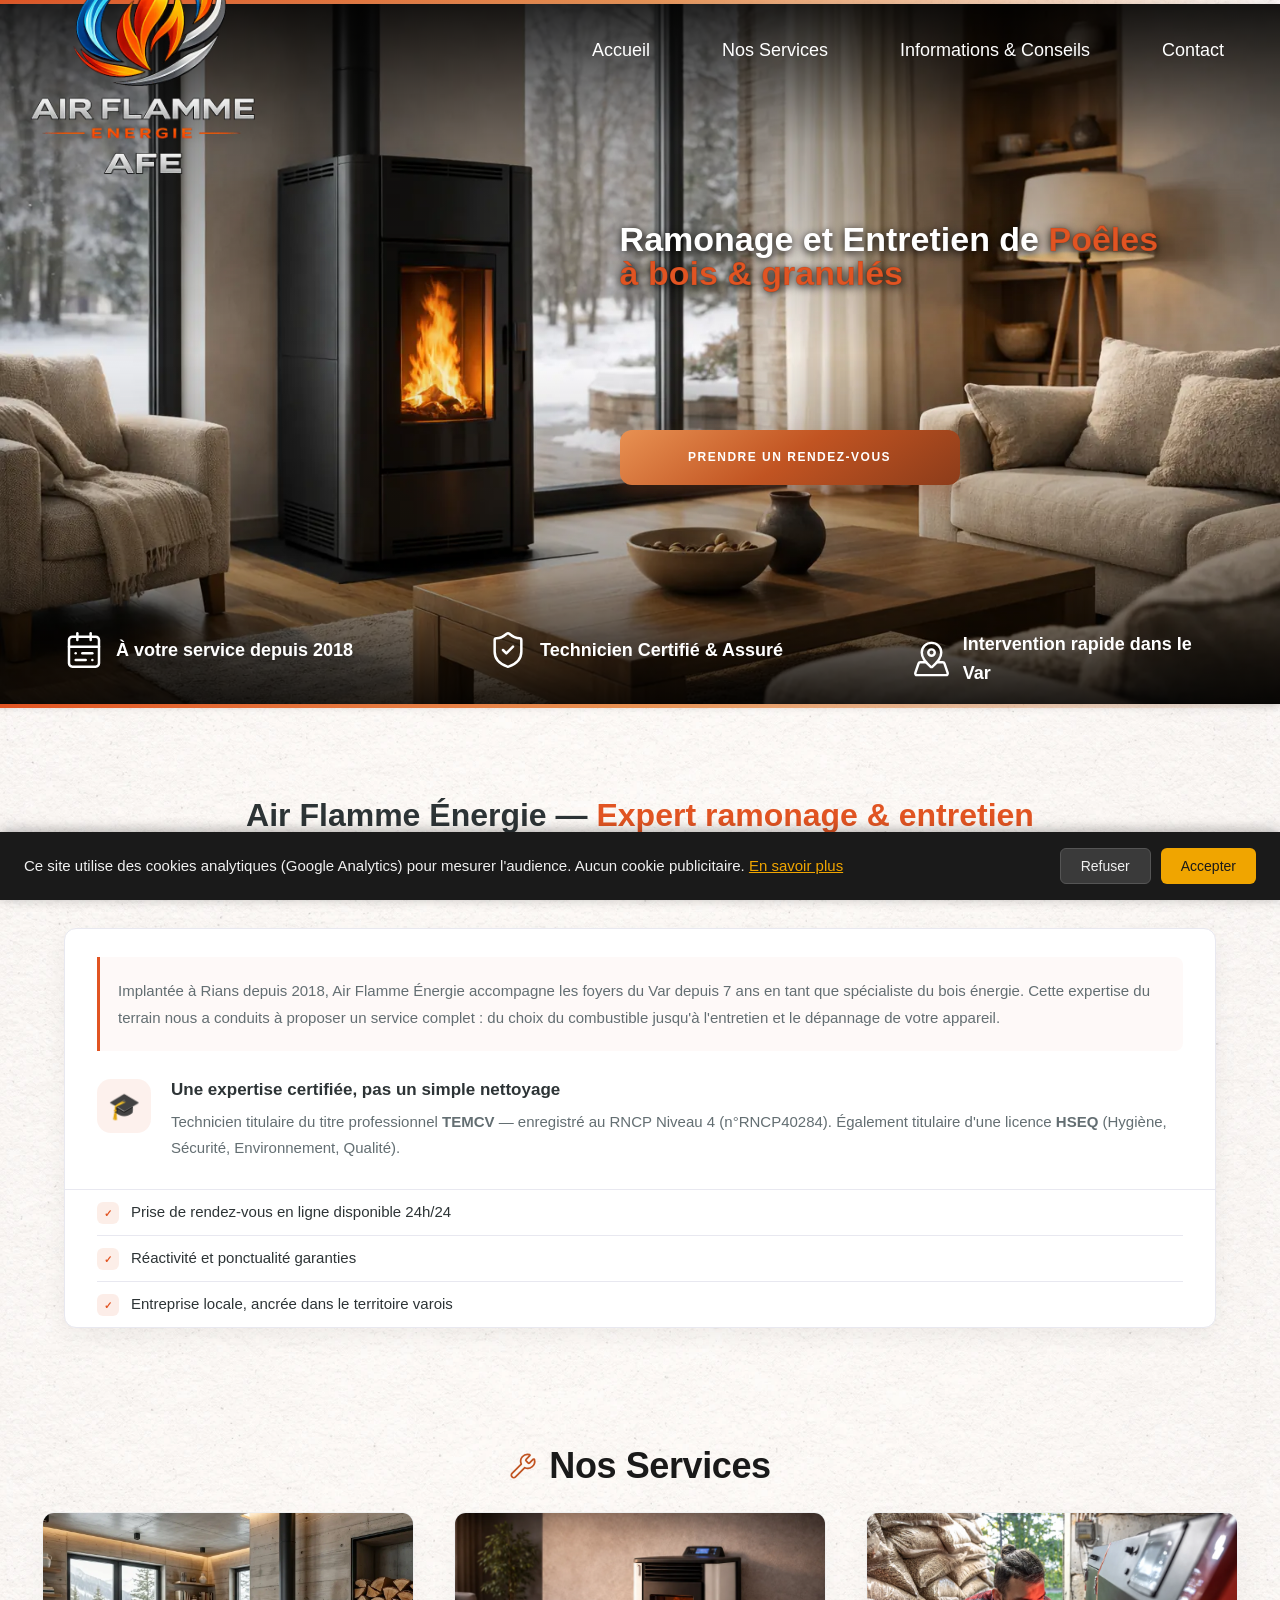
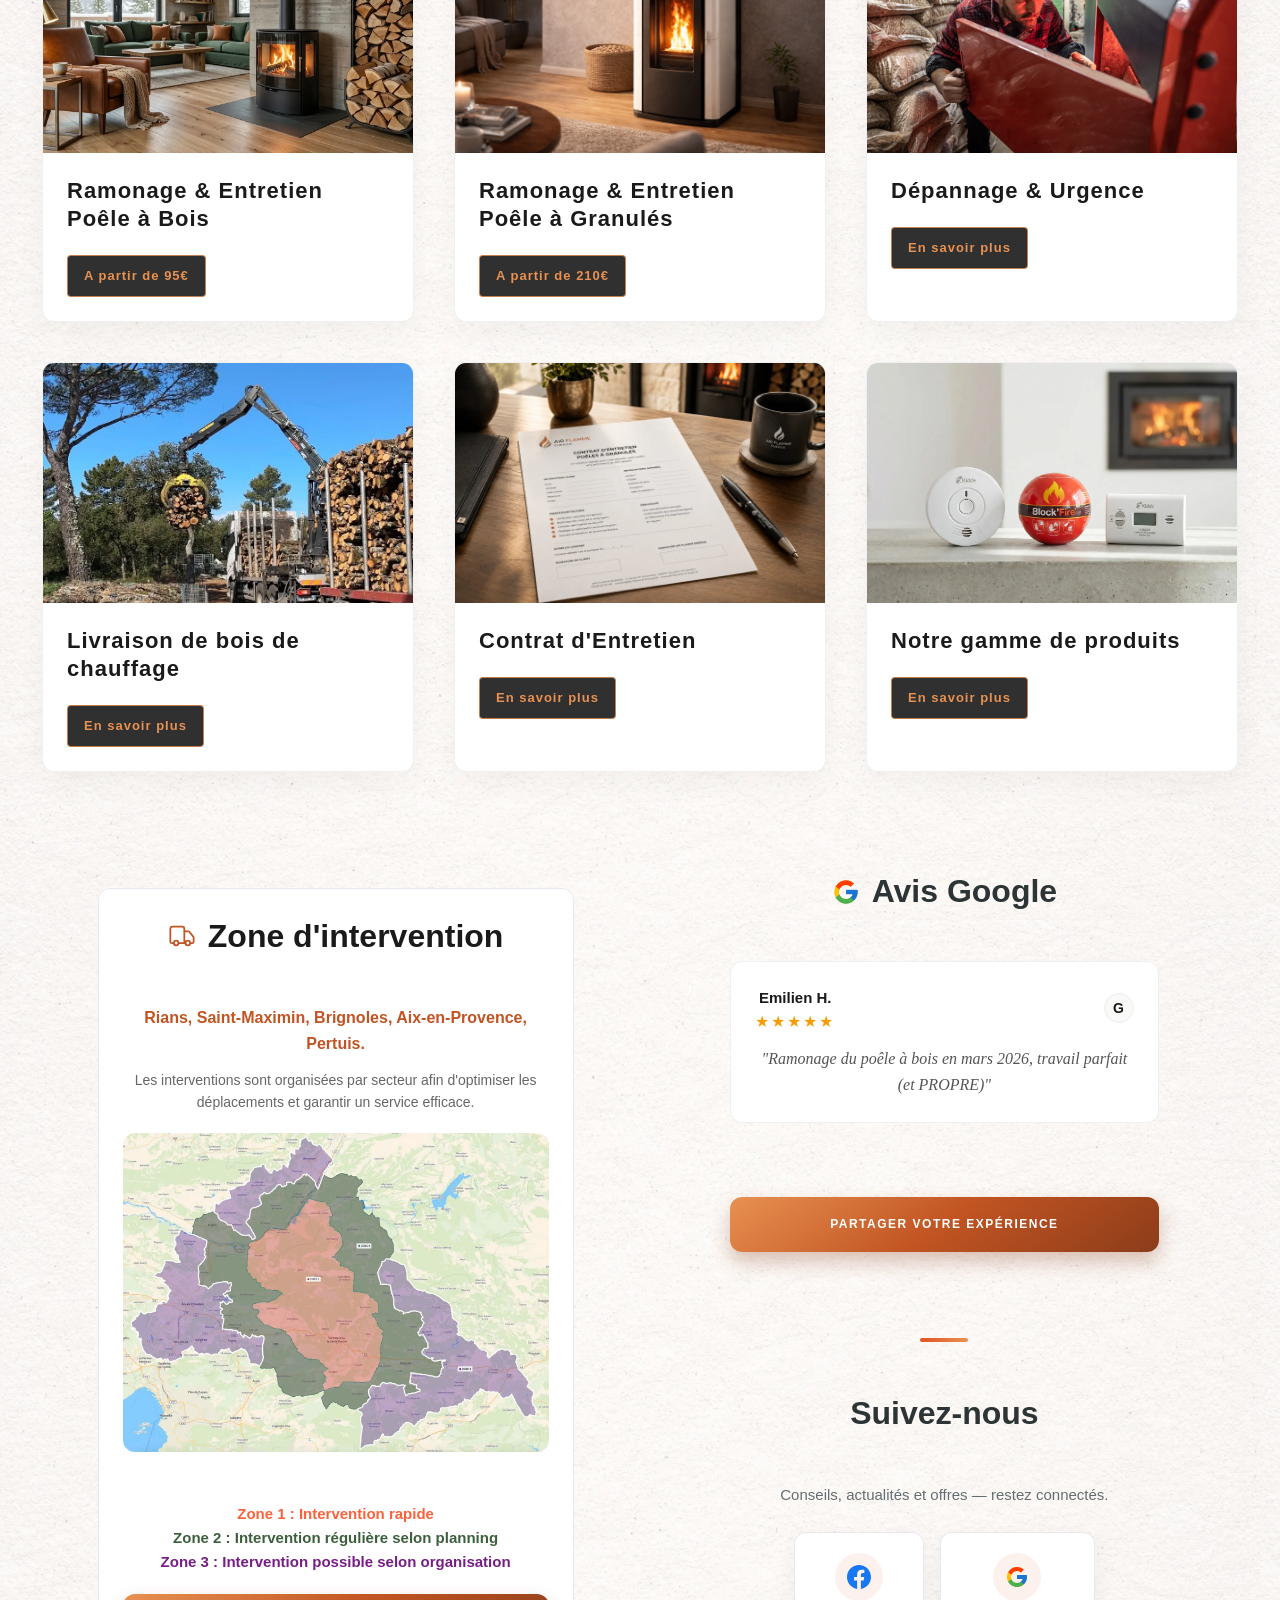
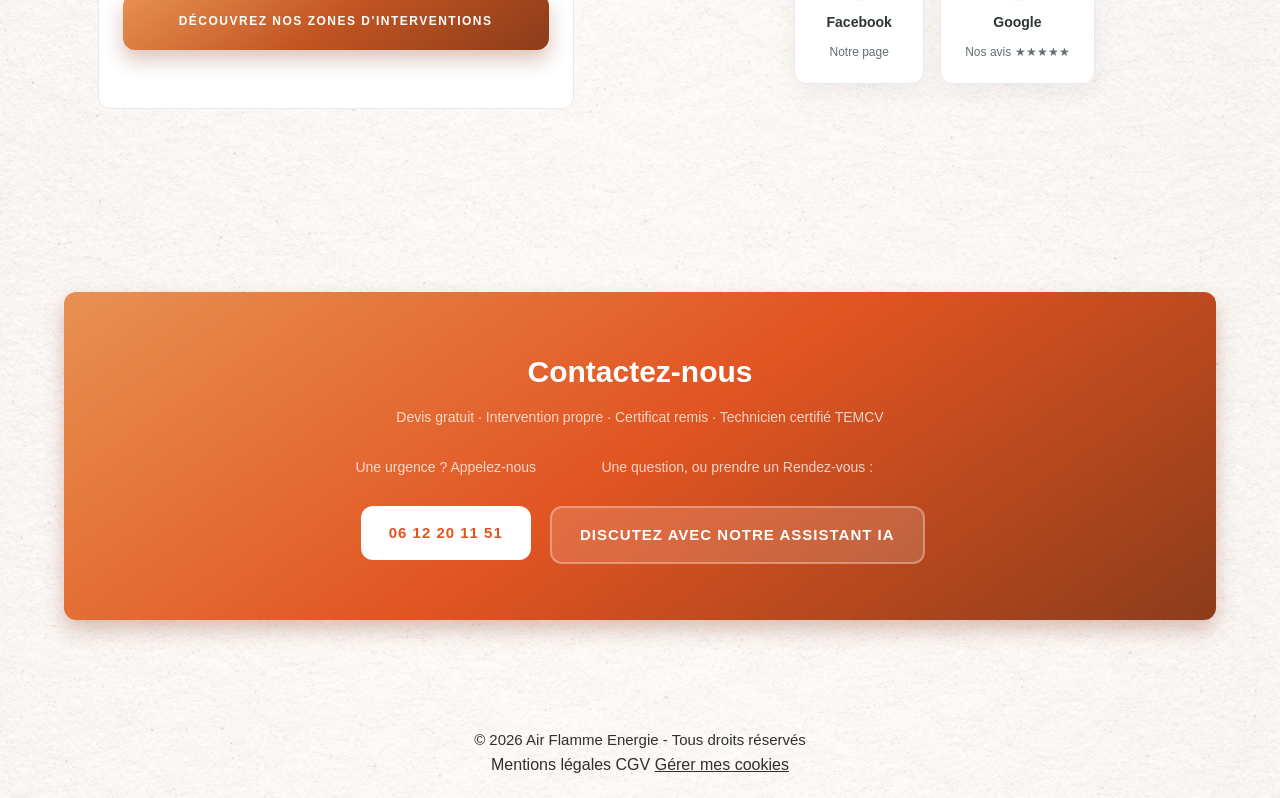
==== commit 504b27ba: "fiche google" ====
--- a/index.html
+++ b/index.html
@@ -478,7 +478,7 @@
                                     <span class="social-card-name">Instagram</span>
                                     <span class="social-card-hint">Nos réalisations</span>
                                 </a>
-
+                                -->
                                 <a href="https://www.google.com/search?q=Air+Flamme+%C3%89nergie+Avis" target="_blank" rel="noopener" class="social-card" aria-label="Voir nos avis Google">
                                     <div class="social-icon gmap">
                                         <img src="assets/icons/icon google.png" alt="" aria-hidden="true" width="24" height="24">
@@ -486,7 +486,7 @@
                                     <span class="social-card-name">Google</span>
                                     <span class="social-card-hint">Nos avis ★★★★★</span>
                                 </a>
-                                -->
+
                             </div>
 
                             <!-- ── FIN RÉSEAUX SOCIAUX ── -->
